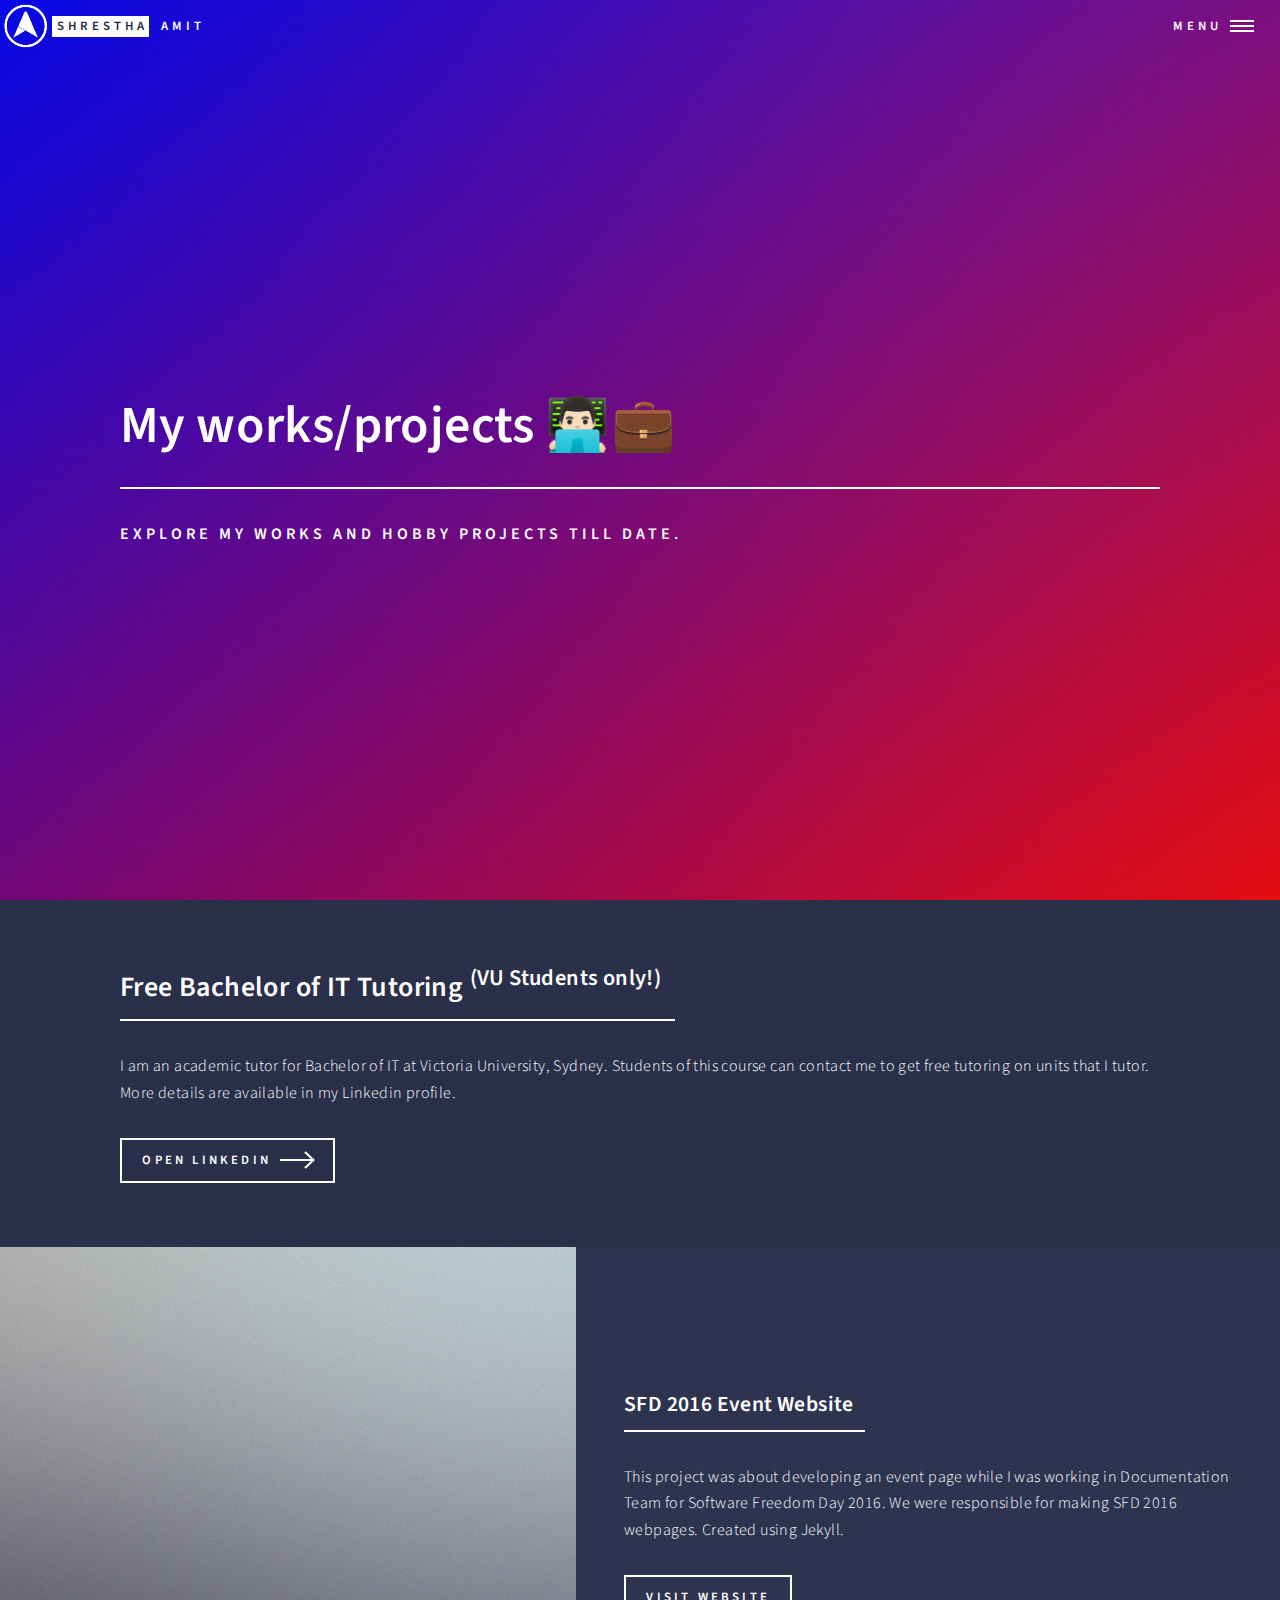
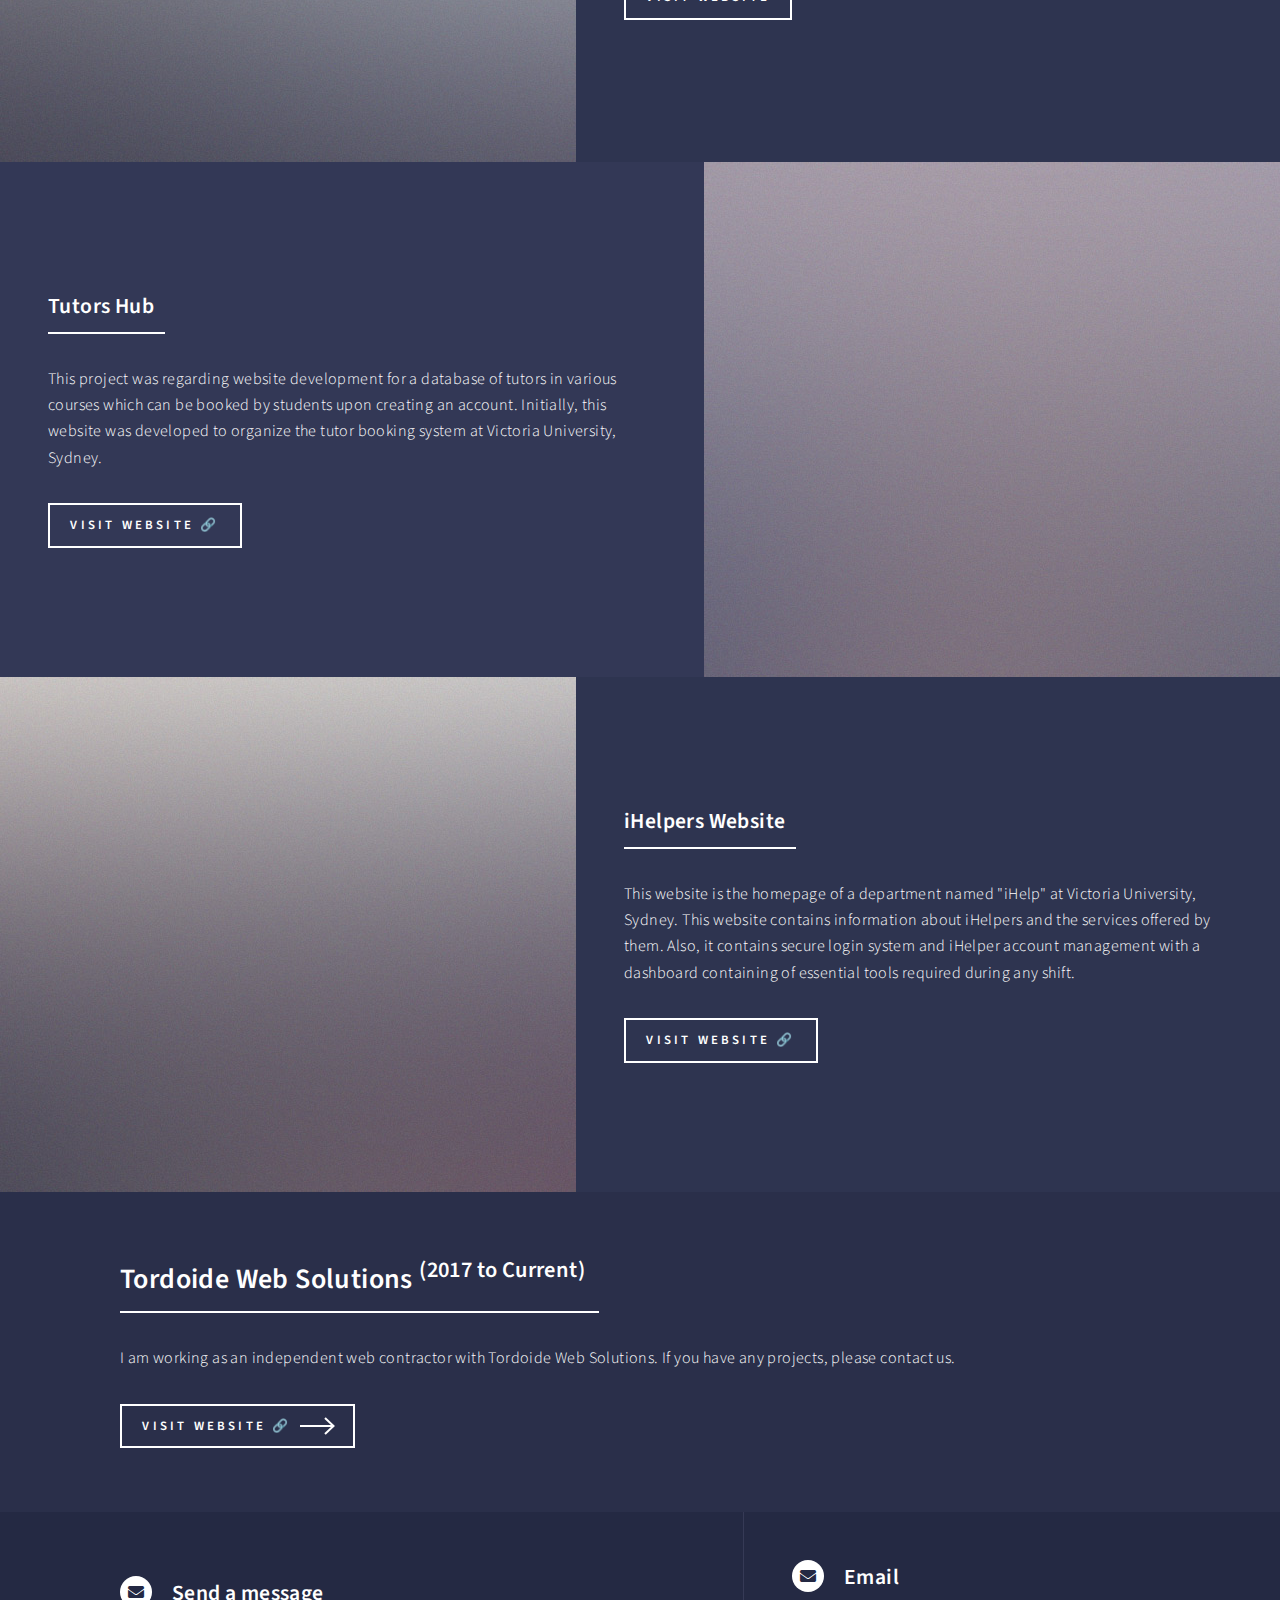
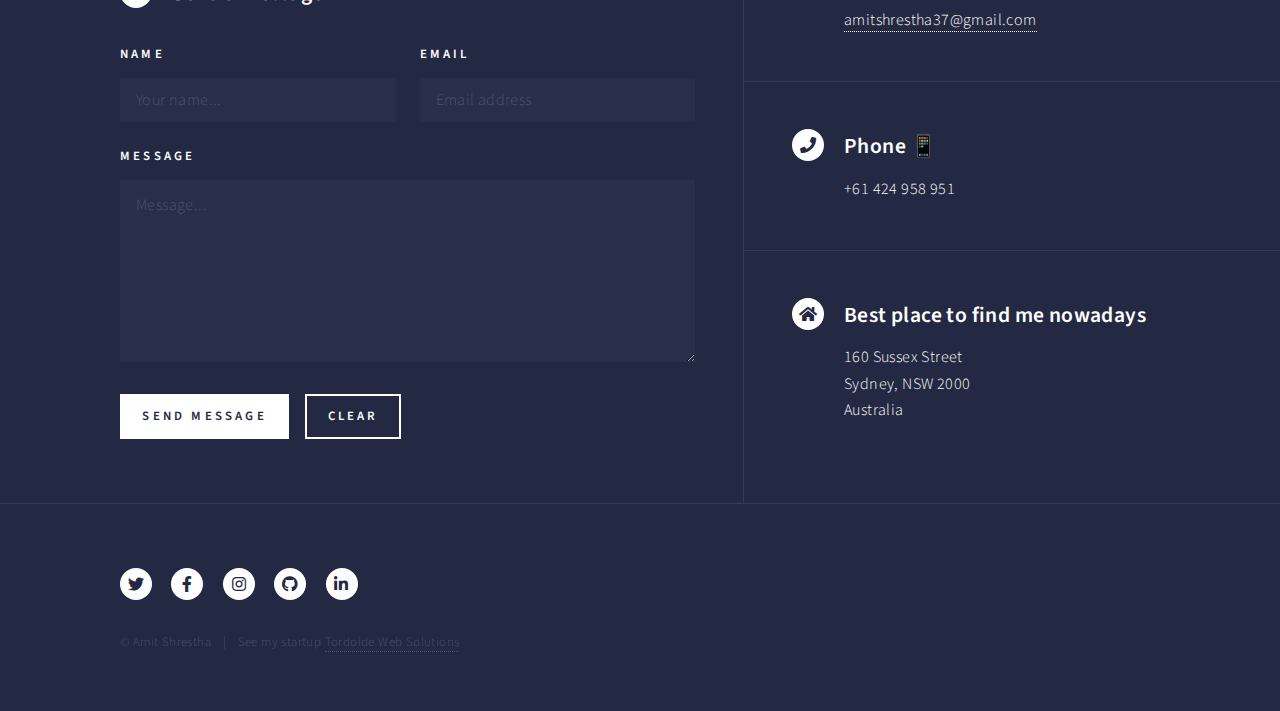
==== projects/index.html @ 94715a56 "Update index.html" ====
<!DOCTYPE HTML>
<html>
	<head>
		<title>Projects | Amit Shrestha | Internet Home</title>
		<!-- Global site tag (gtag.js) - Google Analytics -->
		<script async src="https://www.googletagmanager.com/gtag/js?id=UA-156933798-1"></script>
		<script>
		  window.dataLayer = window.dataLayer || [];
		  function gtag(){dataLayer.push(arguments);}
		  gtag('js', new Date());

		  gtag('config', 'UA-156933798-1');
		</script>
		<meta charset="utf-8" />
		<meta name="viewport" content="width=device-width, initial-scale=1, user-scalable=no" />
		<link rel="stylesheet" href="../assets/css/main.css" />
		<noscript><link rel="stylesheet" href="../assets/css/noscript.css" /></noscript>
	</head>
	<body class="is-preload">

		<!-- Wrapper -->
			<div id="wrapper">

				<!-- Header -->
				<!-- Note: The "styleN" class below should match that of the banner element. -->
				<header id="header" class="alt">
					<img src="../images/logo-white.png" class="logo-img"><a href="../index.html" class="logo"><strong>Shrestha</strong> <span>Amit</span></a>
					<nav>
						<a href="#menu">Menu</a>
					
					</nav>
				</header>

				<!-- Menu -->
					<nav id="menu">
						<ul class="links">
							<li><a href="../index.html">Home</a></li>
							<li><a href="../projects/">Works</a></li>
							<li><a href="https://amitshrestha.info.np#contact">Contact</a></li>
							<li><a href="#">Thoughts</a></li>
						</ul>
						<ul class="actions stacked">
							<li><a href="https://amitshrestha.info.np/resume" class="button primary fit">See my resume</a></li>
							<li><a href="https://paypal.me/mrtordoide" class="button fit">Contribute</a></li>
						</ul>
					</nav>

				<!-- Banner -->
				<!-- Note: The "styleN" class below should match that of the header element. -->
					<section id="banner" class="style2">
						<div class="inner">
							<span class="image">
								<img src="../images/pic07.jpg" alt="" />
							</span>
							<header class="major">
								<h1>My works/projects 👨🏻‍💻💼</h1>
							</header>
							<div class="content">
								<p>Explore my works and hobby projects till date.</p>
							</div>
						</div>
					</section>

				<!-- Main -->
					<div id="main">

						<!-- One -->
						<section id="one">
							<div class="inner">
								<header class="major">
									<h2>Free Bachelor of IT Tutoring <sup>(VU Students only!)</sup></h2>
								</header>
								<p>I am an academic tutor for Bachelor of IT at Victoria University, Sydney. Students of this course can contact me to get free tutoring on units that I tutor. More details are available in my Linkedin profile.</p>
								<ul class="actions">
									<li><a href="https://linkedin.com/in/mrtordoide" class="button next">Open Linkedin</a></li>
								</ul>
							</div>
						</section>

						<!-- Two -->
							<section id="two" class="spotlights">
								<section>
									<a href="https://foss-np.github.io/sfd-2016/" class="image">
										<img src="../images/pic08.jpg" alt="" data-position="center center" />
									</a>
									<div class="content">
										<div class="inner">
											<header class="major">
												<h3>SFD 2016 Event Website</h3>
											</header>
											<p>This project was about developing an event page while I was working in Documentation Team for Software Freedom Day 2016. We were responsible for making SFD 2016 webpages. Created using Jekyll.</p>
											<ul class="actions">
												<li><a href="https://foss-np.github.io/sfd-2016/" class="button">Visit website</a></li>
											</ul>
										</div>
									</div>
								</section>
								<section>
									<a href="https://tutorshub.ml" class="image">
										<img src="../images/pic09.jpg" alt="" data-position="top center" />
									</a>
									<div class="content">
										<div class="inner">
											<header class="major">
												<h3>Tutors Hub</h3>
											</header>
											<p>This project was regarding website development for a database of tutors in various courses which can be booked by students upon creating an account. Initially, this website was developed to organize the tutor booking system at Victoria University, Sydney.</p>
											<ul class="actions">
												<li><a href="https://tutorshub.ml" class="button">Visit website 🔗</a></li>
											</ul>
										</div>
									</div>
								</section>
								<section>
									<a href="https://ihelpers.tk" class="image">
										<img src="../images/pic10.jpg" alt="" data-position="25% 25%" />
									</a>
									<div class="content">
										<div class="inner">
											<header class="major">
												<h3>iHelpers Website</h3>
											</header>
											<p>This website is the homepage of a department named "iHelp" at Victoria University, Sydney. This website contains information about iHelpers and the services offered by them. Also, it contains secure login system and iHelper account management with a dashboard containing of essential tools required during any shift.</p>
											<ul class="actions">
												<li><a href="https://ihelpers.tk" class="button">Visit website 🔗</a></li>
											</ul>
										</div>
									</div>
								</section>
							</section>

						<!-- Three -->
						<section id="three">
							<div class="inner">
								<header class="major">
									<h2>Tordoide Web Solutions <sup>(2017 to Current)</sup></h2>
								</header>
								<p>I am working as an independent web contractor with Tordoide Web Solutions. If you have any projects, please contact us.</p>
								<ul class="actions">
									<li><a href="https://tordoide.com" class="button next">Visit website 🔗</a></li>
								</ul>
							</div>
						</section>

					</div>

				<!-- Contact -->
				<section id="contact">
					<div class="inner">
						<section>
							<div class="contact-method">
									<span class="icon solid alt fa-envelope"></span>
									<h3>Send a message</h3>
								</div>
							<form method="post" action="#">
								<div class="fields">
									<div class="field half">
										<label for="name">Name</label>
										<input type="text" name="name" id="name" placeholder="Your name..." />
									</div>
									<div class="field half">
										<label for="email">Email</label>
										<input type="text" name="email" id="email" placeholder="Email address"/>
									</div>
									<div class="field">
										<label for="message">Message</label>
										<textarea name="message" id="message" rows="6" placeholder="Message..."></textarea>
									</div>
								</div>
								<ul class="actions">
									<li><input type="submit" value="Send Message" class="primary" /></li>
									<li><input type="reset" value="Clear" /></li> 
								</ul>
							</form>
						</section>
						<section class="split">
							<section>
								<div class="contact-method">
									<span class="icon solid alt fa-envelope"></span>
									<h3>Email</h3>
									<a href="#">amitshrestha37@gmail.com</a>
								</div>
							</section>
							<section>
								<div class="contact-method">
									<span class="icon solid alt fa-phone"></span>
									<h3>Phone 📱</h3>
									<span>+61 424 958 951</span>
								</div>
							</section>
							<section>
								<div class="contact-method">
									<span class="icon solid alt fa-home"></span>
									<h3>Best place to find me nowadays</h3>
									<span>160 Sussex Street<br />
									Sydney, NSW 2000<br />
									Australia</span>
								</div>
							</section>
						</section>
					</div>
				</section>

			<!-- Footer -->
				<footer id="footer">
					<div class="inner">
						<ul class="icons">
							<li><a href="https://twitter.com/mrtordoide" class="icon brands alt fa-twitter"><span class="label">Twitter</span></a></li>
							<li><a href="https://facebook.com/mrtordoide" class="icon brands alt fa-facebook-f"><span class="label">Facebook</span></a></li>
							<li><a href="https://instagram.com/mrtordoide" class="icon brands alt fa-instagram"><span class="label">Instagram</span></a></li>
							<li><a href="https://github.com/mrtordoide" class="icon brands alt fa-github"><span class="label">GitHub</span></a></li>
							<li><a href="https://linkedin.com/in/mrtordoide" class="icon brands alt fa-linkedin-in"><span class="label">LinkedIn</span></a></li>
						</ul>
						<ul class="copyright">
							<li>&copy; Amit Shrestha</li><li>See my startup <a href="https://tordoide.com">Tordoide Web Solutions</a></li>
						</ul>
					</div>
				</footer>

		</div>

		<!-- Scripts -->
			<script src="../assets/js/jquery.min.js"></script>
			<script src="../assets/js/jquery.scrolly.min.js"></script>
			<script src="../assets/js/jquery.scrollex.min.js"></script>
			<script src="../assets/js/browser.min.js"></script>
			<script src="../assets/js/breakpoints.min.js"></script>
			<script src="../assets/js/util.js"></script>
			<script src="../assets/js/main.js"></script>

	</body>
</html>
---- assets/css/main.css ----
@import url(fontawesome-all.min.css);
@import url("https://fonts.googleapis.com/css?family=Source+Sans+Pro:300,300italic,600,600italic");

/*
	Forty by HTML5 UP
	html5up.net | @ajlkn
	Free for personal and commercial use under the CCA 3.0 license (html5up.net/license)
*/

html, body, div, span, applet, object,
iframe, h1, h2, h3, h4, h5, h6, p, blockquote,
pre, a, abbr, acronym, address, big, cite,
code, del, dfn, em, img, ins, kbd, q, s, samp,
small, strike, strong, sub, sup, tt, var, b,
u, i, center, dl, dt, dd, ol, ul, li, fieldset,
form, label, legend, table, caption, tbody,
tfoot, thead, tr, th, td, article, aside,
canvas, details, embed, figure, figcaption,
footer, header, hgroup, menu, nav, output, ruby,
section, summary, time, mark, audio, video {
	margin: 0;
	padding: 0;
	border: 0;
	font-size: 100%;
	font: inherit;
	vertical-align: baseline;}

article, aside, details, figcaption, figure,
footer, header, hgroup, menu, nav, section {
	display: block;}

body {
	line-height: 1;
}

/*** Testing ***/






/*** Testing ***/


ol, ul {
	list-style: none;
}

blockquote, q {
	quotes: none;
}

	blockquote:before, blockquote:after, q:before, q:after {
		content: '';
		content: none;
	}

table {
	border-collapse: collapse;
	border-spacing: 0;
}

body {
	-webkit-text-size-adjust: none;
}

mark {
	background-color: transparent;
	color: inherit;
}

input::-moz-focus-inner {
	border: 0;
	padding: 0;
}

input, select, textarea {
	-moz-appearance: none;
	-webkit-appearance: none;
	-ms-appearance: none;
	appearance: none;
}

/* Basic */

	@-ms-viewport {
		width: device-width;
	}

	body {
		-ms-overflow-style: scrollbar;
	}

	@media screen and (max-width: 480px) {

		html, body {
			min-width: 320px;
		}

	}

	html {
		box-sizing: border-box;
	}

	*, *:before, *:after {
		box-sizing: inherit;
	}

	body {
		background: #242943;
	}

		body.is-preload *, body.is-preload *:before, body.is-preload *:after {
			-moz-animation: none !important;
			-webkit-animation: none !important;
			-ms-animation: none !important;
			animation: none !important;
			-moz-transition: none !important;
			-webkit-transition: none !important;
			-ms-transition: none !important;
			transition: none !important;
		}

/* Type */

	body, input, select, textarea {
		color: #ffffff;
		font-family: "Source Sans Pro", Helvetica, sans-serif;
		font-size: 17pt;
		font-weight: 300;
		letter-spacing: 0.025em;
		line-height: 1.65;
	}

		@media screen and (max-width: 1680px) {

			body, input, select, textarea {
				font-size: 14pt;
			}

		}

		@media screen and (max-width: 1280px) {

			body, input, select, textarea {
				font-size: 12pt;
			}

		}

		@media screen and (max-width: 360px) {

			body, input, select, textarea {
				font-size: 11pt;
			}

		}

	a {
		-moz-transition: color 0.2s ease-in-out, border-bottom-color 0.2s ease-in-out;
		-webkit-transition: color 0.2s ease-in-out, border-bottom-color 0.2s ease-in-out;
		-ms-transition: color 0.2s ease-in-out, border-bottom-color 0.2s ease-in-out;
		transition: color 0.2s ease-in-out, border-bottom-color 0.2s ease-in-out;
		border-bottom: dotted 1px;
		color: inherit;
		text-decoration: none;
	}

		a:hover {
			border-bottom-color: transparent;
			color: #9bf1ff !important;
		}

		a:active {
			color: #53e3fb !important;
		}

	strong, b {
		color: #ffffff;
		font-weight: 600;
	}

	em, i {
		font-style: italic;
	}

	p {
		margin: 0 0 2em 0;
	}

	h1, h2, h3, h4, h5, h6 {
		color: #ffffff;
		font-weight: 600;
		line-height: 1.65;
		margin: 0 0 1em 0;
	}

		h1 a, h2 a, h3 a, h4 a, h5 a, h6 a {
			color: inherit;
			border-bottom: 0;
		}

	h1 {
		font-size: 2.5em;
	}

	h2 {
		font-size: 1.75em;
	}

	h3 {
		font-size: 1.35em;
	}

	h4 {
		font-size: 1.1em;
	}

	h5 {
		font-size: 0.9em;
	}

	h6 {
		font-size: 0.7em;
	}

	@media screen and (max-width: 736px) {

		h1 {
			font-size: 2em;
		}

		h2 {
			font-size: 1.5em;
		}

		h3 {
			font-size: 1.25em;
		}

	}

	sub {
		font-size: 0.8em;
		position: relative;
		top: 0.5em;
	}

	sup {
		font-size: 0.8em;
		position: relative;
		top: -0.5em;
	}

	blockquote {
		border-left: solid 4px rgba(212, 212, 255, 0.1);
		font-style: italic;
		margin: 0 0 2em 0;
		padding: 0.5em 0 0.5em 2em;
	}

	code {
		background: rgba(212, 212, 255, 0.035);
		font-family: "Courier New", monospace;
		font-size: 0.9em;
		margin: 0 0.25em;
		padding: 0.25em 0.65em;
	}

	pre {
		-webkit-overflow-scrolling: touch;
		font-family: "Courier New", monospace;
		font-size: 0.9em;
		margin: 0 0 2em 0;
	}

		pre code {
			display: block;
			line-height: 1.75;
			padding: 1em 1.5em;
			overflow-x: auto;
		}

	hr {
		border: 0;
		border-bottom: solid 1px rgba(212, 212, 255, 0.1);
		margin: 2em 0;
	}

		hr.major {
			margin: 3em 0;
		}

	.align-left {
		text-align: left;
	}

	.align-center {
		text-align: center;
	}

	.align-right {
		text-align: right;
	}

/* Row */

	.row {
		display: flex;
		flex-wrap: wrap;
		box-sizing: border-box;
		align-items: stretch;
	}

		.row > * {
			box-sizing: border-box;
		}

		.row.gtr-uniform > * > :last-child {
			margin-bottom: 0;
		}

		.row.aln-left {
			justify-content: flex-start;
		}

		.row.aln-center {
			justify-content: center;
		}

		.row.aln-right {
			justify-content: flex-end;
		}

		.row.aln-top {
			align-items: flex-start;
		}

		.row.aln-middle {
			align-items: center;
		}

		.row.aln-bottom {
			align-items: flex-end;
		}

		.row > .imp {
			order: -1;
		}

		.row > .col-1 {
			width: 8.33333%;
		}

		.row > .off-1 {
			margin-left: 8.33333%;
		}

		.row > .col-2 {
			width: 16.66667%;
		}

		.row > .off-2 {
			margin-left: 16.66667%;
		}

		.row > .col-3 {
			width: 25%;
		}

		.row > .off-3 {
			margin-left: 25%;
		}

		.row > .col-4 {
			width: 33.33333%;
		}

		.row > .off-4 {
			margin-left: 33.33333%;
		}

		.row > .col-5 {
			width: 41.66667%;
		}

		.row > .off-5 {
			margin-left: 41.66667%;
		}

		.row > .col-6 {
			width: 50%;
		}

		.row > .off-6 {
			margin-left: 50%;
		}

		.row > .col-7 {
			width: 58.33333%;
		}

		.row > .off-7 {
			margin-left: 58.33333%;
		}

		.row > .col-8 {
			width: 66.66667%;
		}

		.row > .off-8 {
			margin-left: 66.66667%;
		}

		.row > .col-9 {
			width: 75%;
		}

		.row > .off-9 {
			margin-left: 75%;
		}

		.row > .col-10 {
			width: 83.33333%;
		}

		.row > .off-10 {
			margin-left: 83.33333%;
		}

		.row > .col-11 {
			width: 91.66667%;
		}

		.row > .off-11 {
			margin-left: 91.66667%;
		}

		.row > .col-12 {
			width: 100%;
		}

		.row > .off-12 {
			margin-left: 100%;
		}

		.row.gtr-0 {
			margin-top: 0;
			margin-left: 0em;
		}

			.row.gtr-0 > * {
				padding: 0 0 0 0em;
			}

			.row.gtr-0.gtr-uniform {
				margin-top: 0em;
			}

				.row.gtr-0.gtr-uniform > * {
					padding-top: 0em;
				}

		.row.gtr-25 {
			margin-top: 0;
			margin-left: -0.5em;
		}

			.row.gtr-25 > * {
				padding: 0 0 0 0.5em;
			}

			.row.gtr-25.gtr-uniform {
				margin-top: -0.5em;
			}

				.row.gtr-25.gtr-uniform > * {
					padding-top: 0.5em;
				}

		.row.gtr-50 {
			margin-top: 0;
			margin-left: -1em;
		}

			.row.gtr-50 > * {
				padding: 0 0 0 1em;
			}

			.row.gtr-50.gtr-uniform {
				margin-top: -1em;
			}

				.row.gtr-50.gtr-uniform > * {
					padding-top: 1em;
				}

		.row {
			margin-top: 0;
			margin-left: -2em;
		}

			.row > * {
				padding: 0 0 0 2em;
			}

			.row.gtr-uniform {
				margin-top: -2em;
			}

				.row.gtr-uniform > * {
					padding-top: 2em;
				}

		.row.gtr-150 {
			margin-top: 0;
			margin-left: -3em;
		}

			.row.gtr-150 > * {
				padding: 0 0 0 3em;
			}

			.row.gtr-150.gtr-uniform {
				margin-top: -3em;
			}

				.row.gtr-150.gtr-uniform > * {
					padding-top: 3em;
				}

		.row.gtr-200 {
			margin-top: 0;
			margin-left: -4em;
		}

			.row.gtr-200 > * {
				padding: 0 0 0 4em;
			}

			.row.gtr-200.gtr-uniform {
				margin-top: -4em;
			}

				.row.gtr-200.gtr-uniform > * {
					padding-top: 4em;
				}

		@media screen and (max-width: 1680px) {

			.row {
				display: flex;
				flex-wrap: wrap;
				box-sizing: border-box;
				align-items: stretch;
			}

				.row > * {
					box-sizing: border-box;
				}

				.row.gtr-uniform > * > :last-child {
					margin-bottom: 0;
				}

				.row.aln-left {
					justify-content: flex-start;
				}

				.row.aln-center {
					justify-content: center;
				}

				.row.aln-right {
					justify-content: flex-end;
				}

				.row.aln-top {
					align-items: flex-start;
				}

				.row.aln-middle {
					align-items: center;
				}

				.row.aln-bottom {
					align-items: flex-end;
				}

				.row > .imp-xlarge {
					order: -1;
				}

				.row > .col-1-xlarge {
					width: 8.33333%;
				}

				.row > .off-1-xlarge {
					margin-left: 8.33333%;
				}

				.row > .col-2-xlarge {
					width: 16.66667%;
				}

				.row > .off-2-xlarge {
					margin-left: 16.66667%;
				}

				.row > .col-3-xlarge {
					width: 25%;
				}

				.row > .off-3-xlarge {
					margin-left: 25%;
				}

				.row > .col-4-xlarge {
					width: 33.33333%;
				}

				.row > .off-4-xlarge {
					margin-left: 33.33333%;
				}

				.row > .col-5-xlarge {
					width: 41.66667%;
				}

				.row > .off-5-xlarge {
					margin-left: 41.66667%;
				}

				.row > .col-6-xlarge {
					width: 50%;
				}

				.row > .off-6-xlarge {
					margin-left: 50%;
				}

				.row > .col-7-xlarge {
					width: 58.33333%;
				}

				.row > .off-7-xlarge {
					margin-left: 58.33333%;
				}

				.row > .col-8-xlarge {
					width: 66.66667%;
				}

				.row > .off-8-xlarge {
					margin-left: 66.66667%;
				}

				.row > .col-9-xlarge {
					width: 75%;
				}

				.row > .off-9-xlarge {
					margin-left: 75%;
				}

				.row > .col-10-xlarge {
					width: 83.33333%;
				}

				.row > .off-10-xlarge {
					margin-left: 83.33333%;
				}

				.row > .col-11-xlarge {
					width: 91.66667%;
				}

				.row > .off-11-xlarge {
					margin-left: 91.66667%;
				}

				.row > .col-12-xlarge {
					width: 100%;
				}

				.row > .off-12-xlarge {
					margin-left: 100%;
				}

				.row.gtr-0 {
					margin-top: 0;
					margin-left: 0em;
				}

					.row.gtr-0 > * {
						padding: 0 0 0 0em;
					}

					.row.gtr-0.gtr-uniform {
						margin-top: 0em;
					}

						.row.gtr-0.gtr-uniform > * {
							padding-top: 0em;
						}

				.row.gtr-25 {
					margin-top: 0;
					margin-left: -0.5em;
				}

					.row.gtr-25 > * {
						padding: 0 0 0 0.5em;
					}

					.row.gtr-25.gtr-uniform {
						margin-top: -0.5em;
					}

						.row.gtr-25.gtr-uniform > * {
							padding-top: 0.5em;
						}

				.row.gtr-50 {
					margin-top: 0;
					margin-left: -1em;
				}

					.row.gtr-50 > * {
						padding: 0 0 0 1em;
					}

					.row.gtr-50.gtr-uniform {
						margin-top: -1em;
					}

						.row.gtr-50.gtr-uniform > * {
							padding-top: 1em;
						}

				.row {
					margin-top: 0;
					margin-left: -2em;
				}

					.row > * {
						padding: 0 0 0 2em;
					}

					.row.gtr-uniform {
						margin-top: -2em;
					}

						.row.gtr-uniform > * {
							padding-top: 2em;
						}

				.row.gtr-150 {
					margin-top: 0;
					margin-left: -3em;
				}

					.row.gtr-150 > * {
						padding: 0 0 0 3em;
					}

					.row.gtr-150.gtr-uniform {
						margin-top: -3em;
					}

						.row.gtr-150.gtr-uniform > * {
							padding-top: 3em;
						}

				.row.gtr-200 {
					margin-top: 0;
					margin-left: -4em;
				}

					.row.gtr-200 > * {
						padding: 0 0 0 4em;
					}

					.row.gtr-200.gtr-uniform {
						margin-top: -4em;
					}

						.row.gtr-200.gtr-uniform > * {
							padding-top: 4em;
						}

		}

		@media screen and (max-width: 1280px) {

			.row {
				display: flex;
				flex-wrap: wrap;
				box-sizing: border-box;
				align-items: stretch;
			}

				.row > * {
					box-sizing: border-box;
				}

				.row.gtr-uniform > * > :last-child {
					margin-bottom: 0;
				}

				.row.aln-left {
					justify-content: flex-start;
				}

				.row.aln-center {
					justify-content: center;
				}

				.row.aln-right {
					justify-content: flex-end;
				}

				.row.aln-top {
					align-items: flex-start;
				}

				.row.aln-middle {
					align-items: center;
				}

				.row.aln-bottom {
					align-items: flex-end;
				}

				.row > .imp-large {
					order: -1;
				}

				.row > .col-1-large {
					width: 8.33333%;
				}

				.row > .off-1-large {
					margin-left: 8.33333%;
				}

				.row > .col-2-large {
					width: 16.66667%;
				}

				.row > .off-2-large {
					margin-left: 16.66667%;
				}

				.row > .col-3-large {
					width: 25%;
				}

				.row > .off-3-large {
					margin-left: 25%;
				}

				.row > .col-4-large {
					width: 33.33333%;
				}

				.row > .off-4-large {
					margin-left: 33.33333%;
				}

				.row > .col-5-large {
					width: 41.66667%;
				}

				.row > .off-5-large {
					margin-left: 41.66667%;
				}

				.row > .col-6-large {
					width: 50%;
				}

				.row > .off-6-large {
					margin-left: 50%;
				}

				.row > .col-7-large {
					width: 58.33333%;
				}

				.row > .off-7-large {
					margin-left: 58.33333%;
				}

				.row > .col-8-large {
					width: 66.66667%;
				}

				.row > .off-8-large {
					margin-left: 66.66667%;
				}

				.row > .col-9-large {
					width: 75%;
				}

				.row > .off-9-large {
					margin-left: 75%;
				}

				.row > .col-10-large {
					width: 83.33333%;
				}

				.row > .off-10-large {
					margin-left: 83.33333%;
				}

				.row > .col-11-large {
					width: 91.66667%;
				}

				.row > .off-11-large {
					margin-left: 91.66667%;
				}

				.row > .col-12-large {
					width: 100%;
				}

				.row > .off-12-large {
					margin-left: 100%;
				}

				.row.gtr-0 {
					margin-top: 0;
					margin-left: 0em;
				}

					.row.gtr-0 > * {
						padding: 0 0 0 0em;
					}

					.row.gtr-0.gtr-uniform {
						margin-top: 0em;
					}

						.row.gtr-0.gtr-uniform > * {
							padding-top: 0em;
						}

				.row.gtr-25 {
					margin-top: 0;
					margin-left: -0.375em;
				}

					.row.gtr-25 > * {
						padding: 0 0 0 0.375em;
					}

					.row.gtr-25.gtr-uniform {
						margin-top: -0.375em;
					}

						.row.gtr-25.gtr-uniform > * {
							padding-top: 0.375em;
						}

				.row.gtr-50 {
					margin-top: 0;
					margin-left: -0.75em;
				}

					.row.gtr-50 > * {
						padding: 0 0 0 0.75em;
					}

					.row.gtr-50.gtr-uniform {
						margin-top: -0.75em;
					}

						.row.gtr-50.gtr-uniform > * {
							padding-top: 0.75em;
						}

				.row {
					margin-top: 0;
					margin-left: -1.5em;
				}

					.row > * {
						padding: 0 0 0 1.5em;
					}

					.row.gtr-uniform {
						margin-top: -1.5em;
					}

						.row.gtr-uniform > * {
							padding-top: 1.5em;
						}

				.row.gtr-150 {
					margin-top: 0;
					margin-left: -2.25em;
				}

					.row.gtr-150 > * {
						padding: 0 0 0 2.25em;
					}

					.row.gtr-150.gtr-uniform {
						margin-top: -2.25em;
					}

						.row.gtr-150.gtr-uniform > * {
							padding-top: 2.25em;
						}

				.row.gtr-200 {
					margin-top: 0;
					margin-left: -3em;
				}

					.row.gtr-200 > * {
						padding: 0 0 0 3em;
					}

					.row.gtr-200.gtr-uniform {
						margin-top: -3em;
					}

						.row.gtr-200.gtr-uniform > * {
							padding-top: 3em;
						}

		}

		@media screen and (max-width: 980px) {

			.row {
				display: flex;
				flex-wrap: wrap;
				box-sizing: border-box;
				align-items: stretch;
			}

				.row > * {
					box-sizing: border-box;
				}

				.row.gtr-uniform > * > :last-child {
					margin-bottom: 0;
				}

				.row.aln-left {
					justify-content: flex-start;
				}

				.row.aln-center {
					justify-content: center;
				}

				.row.aln-right {
					justify-content: flex-end;
				}

				.row.aln-top {
					align-items: flex-start;
				}

				.row.aln-middle {
					align-items: center;
				}

				.row.aln-bottom {
					align-items: flex-end;
				}

				.row > .imp-medium {
					order: -1;
				}

				.row > .col-1-medium {
					width: 8.33333%;
				}

				.row > .off-1-medium {
					margin-left: 8.33333%;
				}

				.row > .col-2-medium {
					width: 16.66667%;
				}

				.row > .off-2-medium {
					margin-left: 16.66667%;
				}

				.row > .col-3-medium {
					width: 25%;
				}

				.row > .off-3-medium {
					margin-left: 25%;
				}

				.row > .col-4-medium {
					width: 33.33333%;
				}

				.row > .off-4-medium {
					margin-left: 33.33333%;
				}

				.row > .col-5-medium {
					width: 41.66667%;
				}

				.row > .off-5-medium {
					margin-left: 41.66667%;
				}

				.row > .col-6-medium {
					width: 50%;
				}

				.row > .off-6-medium {
					margin-left: 50%;
				}

				.row > .col-7-medium {
					width: 58.33333%;
				}

				.row > .off-7-medium {
					margin-left: 58.33333%;
				}

				.row > .col-8-medium {
					width: 66.66667%;
				}

				.row > .off-8-medium {
					margin-left: 66.66667%;
				}

				.row > .col-9-medium {
					width: 75%;
				}

				.row > .off-9-medium {
					margin-left: 75%;
				}

				.row > .col-10-medium {
					width: 83.33333%;
				}

				.row > .off-10-medium {
					margin-left: 83.33333%;
				}

				.row > .col-11-medium {
					width: 91.66667%;
				}

				.row > .off-11-medium {
					margin-left: 91.66667%;
				}

				.row > .col-12-medium {
					width: 100%;
				}

				.row > .off-12-medium {
					margin-left: 100%;
				}

				.row.gtr-0 {
					margin-top: 0;
					margin-left: 0em;
				}

					.row.gtr-0 > * {
						padding: 0 0 0 0em;
					}

					.row.gtr-0.gtr-uniform {
						margin-top: 0em;
					}

						.row.gtr-0.gtr-uniform > * {
							padding-top: 0em;
						}

				.row.gtr-25 {
					margin-top: 0;
					margin-left: -0.375em;
				}

					.row.gtr-25 > * {
						padding: 0 0 0 0.375em;
					}

					.row.gtr-25.gtr-uniform {
						margin-top: -0.375em;
					}

						.row.gtr-25.gtr-uniform > * {
							padding-top: 0.375em;
						}

				.row.gtr-50 {
					margin-top: 0;
					margin-left: -0.75em;
				}

					.row.gtr-50 > * {
						padding: 0 0 0 0.75em;
					}

					.row.gtr-50.gtr-uniform {
						margin-top: -0.75em;
					}

						.row.gtr-50.gtr-uniform > * {
							padding-top: 0.75em;
						}

				.row {
					margin-top: 0;
					margin-left: -1.5em;
				}

					.row > * {
						padding: 0 0 0 1.5em;
					}

					.row.gtr-uniform {
						margin-top: -1.5em;
					}

						.row.gtr-uniform > * {
							padding-top: 1.5em;
						}

				.row.gtr-150 {
					margin-top: 0;
					margin-left: -2.25em;
				}

					.row.gtr-150 > * {
						padding: 0 0 0 2.25em;
					}

					.row.gtr-150.gtr-uniform {
						margin-top: -2.25em;
					}

						.row.gtr-150.gtr-uniform > * {
							padding-top: 2.25em;
						}

				.row.gtr-200 {
					margin-top: 0;
					margin-left: -3em;
				}

					.row.gtr-200 > * {
						padding: 0 0 0 3em;
					}

					.row.gtr-200.gtr-uniform {
						margin-top: -3em;
					}

						.row.gtr-200.gtr-uniform > * {
							padding-top: 3em;
						}

		}

		@media screen and (max-width: 736px) {

			.row {
				display: flex;
				flex-wrap: wrap;
				box-sizing: border-box;
				align-items: stretch;
			}

				.row > * {
					box-sizing: border-box;
				}

				.row.gtr-uniform > * > :last-child {
					margin-bottom: 0;
				}

				.row.aln-left {
					justify-content: flex-start;
				}

				.row.aln-center {
					justify-content: center;
				}

				.row.aln-right {
					justify-content: flex-end;
				}

				.row.aln-top {
					align-items: flex-start;
				}

				.row.aln-middle {
					align-items: center;
				}

				.row.aln-bottom {
					align-items: flex-end;
				}

				.row > .imp-small {
					order: -1;
				}

				.row > .col-1-small {
					width: 8.33333%;
				}

				.row > .off-1-small {
					margin-left: 8.33333%;
				}

				.row > .col-2-small {
					width: 16.66667%;
				}

				.row > .off-2-small {
					margin-left: 16.66667%;
				}

				.row > .col-3-small {
					width: 25%;
				}

				.row > .off-3-small {
					margin-left: 25%;
				}

				.row > .col-4-small {
					width: 33.33333%;
				}

				.row > .off-4-small {
					margin-left: 33.33333%;
				}

				.row > .col-5-small {
					width: 41.66667%;
				}

				.row > .off-5-small {
					margin-left: 41.66667%;
				}

				.row > .col-6-small {
					width: 50%;
				}

				.row > .off-6-small {
					margin-left: 50%;
				}

				.row > .col-7-small {
					width: 58.33333%;
				}

				.row > .off-7-small {
					margin-left: 58.33333%;
				}

				.row > .col-8-small {
					width: 66.66667%;
				}

				.row > .off-8-small {
					margin-left: 66.66667%;
				}

				.row > .col-9-small {
					width: 75%;
				}

				.row > .off-9-small {
					margin-left: 75%;
				}

				.row > .col-10-small {
					width: 83.33333%;
				}

				.row > .off-10-small {
					margin-left: 83.33333%;
				}

				.row > .col-11-small {
					width: 91.66667%;
				}

				.row > .off-11-small {
					margin-left: 91.66667%;
				}

				.row > .col-12-small {
					width: 100%;
				}

				.row > .off-12-small {
					margin-left: 100%;
				}

				.row.gtr-0 {
					margin-top: 0;
					margin-left: 0em;
				}

					.row.gtr-0 > * {
						padding: 0 0 0 0em;
					}

					.row.gtr-0.gtr-uniform {
						margin-top: 0em;
					}

						.row.gtr-0.gtr-uniform > * {
							padding-top: 0em;
						}

				.row.gtr-25 {
					margin-top: 0;
					margin-left: -0.3125em;
				}

					.row.gtr-25 > * {
						padding: 0 0 0 0.3125em;
					}

					.row.gtr-25.gtr-uniform {
						margin-top: -0.3125em;
					}

						.row.gtr-25.gtr-uniform > * {
							padding-top: 0.3125em;
						}

				.row.gtr-50 {
					margin-top: 0;
					margin-left: -0.625em;
				}

					.row.gtr-50 > * {
						padding: 0 0 0 0.625em;
					}

					.row.gtr-50.gtr-uniform {
						margin-top: -0.625em;
					}

						.row.gtr-50.gtr-uniform > * {
							padding-top: 0.625em;
						}

				.row {
					margin-top: 0;
					margin-left: -1.25em;
				}

					.row > * {
						padding: 0 0 0 1.25em;
					}

					.row.gtr-uniform {
						margin-top: -1.25em;
					}

						.row.gtr-uniform > * {
							padding-top: 1.25em;
						}

				.row.gtr-150 {
					margin-top: 0;
					margin-left: -1.875em;
				}

					.row.gtr-150 > * {
						padding: 0 0 0 1.875em;
					}

					.row.gtr-150.gtr-uniform {
						margin-top: -1.875em;
					}

						.row.gtr-150.gtr-uniform > * {
							padding-top: 1.875em;
						}

				.row.gtr-200 {
					margin-top: 0;
					margin-left: -2.5em;
				}

					.row.gtr-200 > * {
						padding: 0 0 0 2.5em;
					}

					.row.gtr-200.gtr-uniform {
						margin-top: -2.5em;
					}

						.row.gtr-200.gtr-uniform > * {
							padding-top: 2.5em;
						}

		}

		@media screen and (max-width: 480px) {

			.row {
				display: flex;
				flex-wrap: wrap;
				box-sizing: border-box;
				align-items: stretch;
			}

				.row > * {
					box-sizing: border-box;
				}

				.row.gtr-uniform > * > :last-child {
					margin-bottom: 0;
				}

				.row.aln-left {
					justify-content: flex-start;
				}

				.row.aln-center {
					justify-content: center;
				}

				.row.aln-right {
					justify-content: flex-end;
				}

				.row.aln-top {
					align-items: flex-start;
				}

				.row.aln-middle {
					align-items: center;
				}

				.row.aln-bottom {
					align-items: flex-end;
				}

				.row > .imp-xsmall {
					order: -1;
				}

				.row > .col-1-xsmall {
					width: 8.33333%;
				}

				.row > .off-1-xsmall {
					margin-left: 8.33333%;
				}

				.row > .col-2-xsmall {
					width: 16.66667%;
				}

				.row > .off-2-xsmall {
					margin-left: 16.66667%;
				}

				.row > .col-3-xsmall {
					width: 25%;
				}

				.row > .off-3-xsmall {
					margin-left: 25%;
				}

				.row > .col-4-xsmall {
					width: 33.33333%;
				}

				.row > .off-4-xsmall {
					margin-left: 33.33333%;
				}

				.row > .col-5-xsmall {
					width: 41.66667%;
				}

				.row > .off-5-xsmall {
					margin-left: 41.66667%;
				}

				.row > .col-6-xsmall {
					width: 50%;
				}

				.row > .off-6-xsmall {
					margin-left: 50%;
				}

				.row > .col-7-xsmall {
					width: 58.33333%;
				}

				.row > .off-7-xsmall {
					margin-left: 58.33333%;
				}

				.row > .col-8-xsmall {
					width: 66.66667%;
				}

				.row > .off-8-xsmall {
					margin-left: 66.66667%;
				}

				.row > .col-9-xsmall {
					width: 75%;
				}

				.row > .off-9-xsmall {
					margin-left: 75%;
				}

				.row > .col-10-xsmall {
					width: 83.33333%;
				}

				.row > .off-10-xsmall {
					margin-left: 83.33333%;
				}

				.row > .col-11-xsmall {
					width: 91.66667%;
				}

				.row > .off-11-xsmall {
					margin-left: 91.66667%;
				}

				.row > .col-12-xsmall {
					width: 100%;
				}

				.row > .off-12-xsmall {
					margin-left: 100%;
				}

				.row.gtr-0 {
					margin-top: 0;
					margin-left: 0em;
				}

					.row.gtr-0 > * {
						padding: 0 0 0 0em;
					}

					.row.gtr-0.gtr-uniform {
						margin-top: 0em;
					}

						.row.gtr-0.gtr-uniform > * {
							padding-top: 0em;
						}

				.row.gtr-25 {
					margin-top: 0;
					margin-left: -0.3125em;
				}

					.row.gtr-25 > * {
						padding: 0 0 0 0.3125em;
					}

					.row.gtr-25.gtr-uniform {
						margin-top: -0.3125em;
					}

						.row.gtr-25.gtr-uniform > * {
							padding-top: 0.3125em;
						}

				.row.gtr-50 {
					margin-top: 0;
					margin-left: -0.625em;
				}

					.row.gtr-50 > * {
						padding: 0 0 0 0.625em;
					}

					.row.gtr-50.gtr-uniform {
						margin-top: -0.625em;
					}

						.row.gtr-50.gtr-uniform > * {
							padding-top: 0.625em;
						}

				.row {
					margin-top: 0;
					margin-left: -1.25em;
				}

					.row > * {
						padding: 0 0 0 1.25em;
					}

					.row.gtr-uniform {
						margin-top: -1.25em;
					}

						.row.gtr-uniform > * {
							padding-top: 1.25em;
						}

				.row.gtr-150 {
					margin-top: 0;
					margin-left: -1.875em;
				}

					.row.gtr-150 > * {
						padding: 0 0 0 1.875em;
					}

					.row.gtr-150.gtr-uniform {
						margin-top: -1.875em;
					}

						.row.gtr-150.gtr-uniform > * {
							padding-top: 1.875em;
						}

				.row.gtr-200 {
					margin-top: 0;
					margin-left: -2.5em;
				}

					.row.gtr-200 > * {
						padding: 0 0 0 2.5em;
					}

					.row.gtr-200.gtr-uniform {
						margin-top: -2.5em;
					}

						.row.gtr-200.gtr-uniform > * {
							padding-top: 2.5em;
						}

		}

/* Section/Article */

	section.special, article.special {
		text-align: center;
	}

	header.major {
		width: -moz-max-content;
		width: -webkit-max-content;
		width: -ms-max-content;
		width: max-content;
		margin-bottom: 2em;
	}

		header.major > :first-child {
			margin-bottom: 0;
			width: calc(100% + 0.5em);
		}

			header.major > :first-child:after {
				content: '';
				background-color: #ffffff;
				display: block;
				height: 2px;
				margin: 0.325em 0 0.5em 0;
				width: 100%;
			}

		header.major > p {
			font-size: 0.7em;
			font-weight: 600;
			letter-spacing: 0.25em;
			margin-bottom: 0;
			text-transform: uppercase;
		}

		body.is-ie header.major > :first-child:after {
			max-width: 9em;
		}

		body.is-ie header.major > h1:after {
			max-width: 100% !important;
		}

	@media screen and (max-width: 736px) {

		header.major > p br {
			display: none;
		}

	}

/* Form */

	form {
		margin: 0 0 2em 0;
	}

		form > :last-child {
			margin-bottom: 0;
		}

		form > .fields {
			display: -moz-flex;
			display: -webkit-flex;
			display: -ms-flex;
			display: flex;
			-moz-flex-wrap: wrap;
			-webkit-flex-wrap: wrap;
			-ms-flex-wrap: wrap;
			flex-wrap: wrap;
			width: calc(100% + 3em);
			margin: -1.5em 0 2em -1.5em;
		}

			form > .fields > .field {
				-moz-flex-grow: 0;
				-webkit-flex-grow: 0;
				-ms-flex-grow: 0;
				flex-grow: 0;
				-moz-flex-shrink: 0;
				-webkit-flex-shrink: 0;
				-ms-flex-shrink: 0;
				flex-shrink: 0;
				padding: 1.5em 0 0 1.5em;
				width: calc(100% - 1.5em);
			}

				form > .fields > .field.half {
					width: calc(50% - 0.75em);
				}

				form > .fields > .field.third {
					width: calc(100%/3 - 0.5em);
				}

				form > .fields > .field.quarter {
					width: calc(25% - 0.375em);
				}

		@media screen and (max-width: 480px) {

			form > .fields {
				width: calc(100% + 3em);
				margin: -1.5em 0 2em -1.5em;
			}

				form > .fields > .field {
					padding: 1.5em 0 0 1.5em;
					width: calc(100% - 1.5em);
				}

					form > .fields > .field.half {
						width: calc(100% - 1.5em);
					}

					form > .fields > .field.third {
						width: calc(100% - 1.5em);
					}

					form > .fields > .field.quarter {
						width: calc(100% - 1.5em);
					}

		}

	label {
		color: #ffffff;
		display: block;
		font-size: 0.8em;
		font-weight: 600;
		letter-spacing: 0.25em;
		margin: 0 0 1em 0;
		text-transform: uppercase;
	}

	input[type="text"],
	input[type="password"],
	input[type="email"],
	input[type="tel"],
	input[type="search"],
	input[type="url"],
	select,
	textarea {
		-moz-appearance: none;
		-webkit-appearance: none;
		-ms-appearance: none;
		appearance: none;
		background: rgba(212, 212, 255, 0.035);
		border: none;
		border-radius: 0;
		color: inherit;
		display: block;
		outline: 0;
		padding: 0 1em;
		text-decoration: none;
		width: 100%;
	}

		input[type="text"]:invalid,
		input[type="password"]:invalid,
		input[type="email"]:invalid,
		input[type="tel"]:invalid,
		input[type="search"]:invalid,
		input[type="url"]:invalid,
		select:invalid,
		textarea:invalid {
			box-shadow: none;
		}

		input[type="text"]:focus,
		input[type="password"]:focus,
		input[type="email"]:focus,
		input[type="tel"]:focus,
		input[type="search"]:focus,
		input[type="url"]:focus,
		select:focus,
		textarea:focus {
			border-color: #9bf1ff;
			box-shadow: 0 0 0 2px #9bf1ff;
		}

	select {
		background-image: url("data:image/svg+xml;charset=utf8,%3Csvg xmlns='http://www.w3.org/2000/svg' width='40' height='40' preserveAspectRatio='none' viewBox='0 0 40 40'%3E%3Cpath d='M9.4,12.3l10.4,10.4l10.4-10.4c0.2-0.2,0.5-0.4,0.9-0.4c0.3,0,0.6,0.1,0.9,0.4l3.3,3.3c0.2,0.2,0.4,0.5,0.4,0.9 c0,0.4-0.1,0.6-0.4,0.9L20.7,31.9c-0.2,0.2-0.5,0.4-0.9,0.4c-0.3,0-0.6-0.1-0.9-0.4L4.3,17.3c-0.2-0.2-0.4-0.5-0.4-0.9 c0-0.4,0.1-0.6,0.4-0.9l3.3-3.3c0.2-0.2,0.5-0.4,0.9-0.4S9.1,12.1,9.4,12.3z' fill='rgba(212, 212, 255, 0.1)' /%3E%3C/svg%3E");
		background-size: 1.25rem;
		background-repeat: no-repeat;
		background-position: calc(100% - 1rem) center;
		height: 2.75em;
		padding-right: 2.75em;
		text-overflow: ellipsis;
	}

		select option {
			color: #ffffff;
			background: #242943;
		}

		select:focus::-ms-value {
			background-color: transparent;
		}

		select::-ms-expand {
			display: none;
		}

	input[type="text"],
	input[type="password"],
	input[type="email"],
	input[type="tel"],
	input[type="search"],
	input[type="url"],
	select {
		height: 2.75em;
	}

	textarea {
		padding: 0.75em 1em;
	}

	input[type="checkbox"],
	input[type="radio"] {
		-moz-appearance: none;
		-webkit-appearance: none;
		-ms-appearance: none;
		appearance: none;
		display: block;
		float: left;
		margin-right: -2em;
		opacity: 0;
		width: 1em;
		z-index: -1;
	}

		input[type="checkbox"] + label,
		input[type="radio"] + label {
			text-decoration: none;
			color: #ffffff;
			cursor: pointer;
			display: inline-block;
			font-weight: 300;
			padding-left: 2.65em;
			padding-right: 0.75em;
			position: relative;
		}

			input[type="checkbox"] + label:before,
			input[type="radio"] + label:before {
				-moz-osx-font-smoothing: grayscale;
				-webkit-font-smoothing: antialiased;
				display: inline-block;
				font-style: normal;
				font-variant: normal;
				text-rendering: auto;
				line-height: 1;
				text-transform: none !important;
				font-family: 'Font Awesome 5 Free';
				font-weight: 900;
			}

			input[type="checkbox"] + label:before,
			input[type="radio"] + label:before {
				background: rgba(212, 212, 255, 0.035);
				content: '';
				display: inline-block;
				font-size: 0.8em;
				height: 2.0625em;
				left: 0;
				letter-spacing: 0;
				line-height: 2.0625em;
				position: absolute;
				text-align: center;
				top: 0;
				width: 2.0625em;
			}

		input[type="checkbox"]:checked + label:before,
		input[type="radio"]:checked + label:before {
			background: #ffffff;
			border-color: #9bf1ff;
			content: '\f00c';
			color: #242943;
		}

		input[type="checkbox"]:focus + label:before,
		input[type="radio"]:focus + label:before {
			box-shadow: 0 0 0 2px #9bf1ff;
		}

	input[type="radio"] + label:before {
		border-radius: 100%;
	}

	::-webkit-input-placeholder {
		color: rgba(244, 244, 255, 0.2) !important;
		opacity: 1.0;
	}

	:-moz-placeholder {
		color: rgba(244, 244, 255, 0.2) !important;
		opacity: 1.0;
	}

	::-moz-placeholder {
		color: rgba(244, 244, 255, 0.2) !important;
		opacity: 1.0;
	}

	:-ms-input-placeholder {
		color: rgba(244, 244, 255, 0.2) !important;
		opacity: 1.0;
	}

/* Box */

	.box {
		border: solid 1px rgba(212, 212, 255, 0.1);
		margin-bottom: 2em;
		padding: 1.5em;
	}

		.box > :last-child,
		.box > :last-child > :last-child,
		.box > :last-child > :last-child > :last-child {
			margin-bottom: 0;
		}

		.box.alt {
			border: 0;
			border-radius: 0;
			padding: 0;
		}

/* Icon */

	.icon {
		text-decoration: none;
		border-bottom: none;
		position: relative;
	}

		.icon:before {
			-moz-osx-font-smoothing: grayscale;
			-webkit-font-smoothing: antialiased;
			display: inline-block;
			font-style: normal;
			font-variant: normal;
			text-rendering: auto;
			line-height: 1;
			text-transform: none !important;
			font-family: 'Font Awesome 5 Free';
			font-weight: 400;
		}

		.icon > .label {
			display: none;
		}

		.icon:before {
			line-height: inherit;
		}

		.icon.solid:before {
			font-weight: 900;
		}

		.icon.brands:before {
			font-family: 'Font Awesome 5 Brands';
		}

		.icon.alt:before {
			background-color: #ffffff;
			border-radius: 100%;
			color: #242943;
			display: inline-block;
			height: 2em;
			line-height: 2em;
			text-align: center;
			width: 2em;
		}

	a.icon.alt:before {
		-moz-transition: background-color 0.2s ease-in-out;
		-webkit-transition: background-color 0.2s ease-in-out;
		-ms-transition: background-color 0.2s ease-in-out;
		transition: background-color 0.2s ease-in-out;
	}

	a.icon.alt:hover:before {
		background-color: #6fc3df;
	}

	a.icon.alt:active:before {
		background-color: #37a6cb;
	}

/* Image */

	.image {
		border: 0;
		display: inline-block;
		position: relative;
	}

		.image img {
			display: block;
		}

		.image.left, .image.right {
			max-width: 30%;
		}

			.image.left img, .image.right img {
				width: 100%;
			}

		.image.left {
			float: left;
			margin: 0 1.5em 1.25em 0;
			top: 0.25em;
		}

		.image.right {
			float: right;
			margin: 0 0 1.25em 1.5em;
			top: 0.25em;
		}

		.image.fit {
			display: block;
			margin: 0 0 2em 0;
			width: 100%;
		}

			.image.fit img {
				width: 100%;
			}

		.image.main {
			display: block;
			margin: 2.5em 0;
			width: 100%;
		}

			.image.main img {
				width: 100%;
			}

			@media screen and (max-width: 736px) {

				.image.main {
					margin: 1.5em 0;
				}

			}

/* List */

	ol {
		list-style: decimal;
		margin: 0 0 2em 0;
		padding-left: 1.25em;
	}

		ol li {
			padding-left: 0.25em;
		}

	ul {
		list-style: disc;
		margin: 0 0 2em 0;
		padding-left: 1em;
	}

		ul li {
			padding-left: 0.5em;
		}

		ul.alt {
			list-style: none;
			padding-left: 0;
		}

			ul.alt li {
				border-top: solid 1px rgba(212, 212, 255, 0.1);
				padding: 0.5em 0;
			}

				ul.alt li:first-child {
					border-top: 0;
					padding-top: 0;
				}

	dl {
		margin: 0 0 2em 0;
	}

		dl dt {
			display: block;
			font-weight: 600;
			margin: 0 0 1em 0;
		}

		dl dd {
			margin-left: 2em;
		}

/* Actions */

	ul.actions {
		display: -moz-flex;
		display: -webkit-flex;
		display: -ms-flex;
		display: flex;
		cursor: default;
		list-style: none;
		margin-left: -1em;
		padding-left: 0;
	}

		ul.actions li {
			padding: 0 0 0 1em;
			vertical-align: middle;
		}

		ul.actions.special {
			-moz-justify-content: center;
			-webkit-justify-content: center;
			-ms-justify-content: center;
			justify-content: center;
			width: 100%;
			margin-left: 0;
		}

			ul.actions.special li:first-child {
				padding-left: 0;
			}

		ul.actions.stacked {
			-moz-flex-direction: column;
			-webkit-flex-direction: column;
			-ms-flex-direction: column;
			flex-direction: column;
			margin-left: 0;
		}

			ul.actions.stacked li {
				padding: 1.3em 0 0 0;
			}

				ul.actions.stacked li:first-child {
					padding-top: 0;
				}

		ul.actions.fit {
			width: calc(100% + 1em);
		}

			ul.actions.fit li {
				-moz-flex-grow: 1;
				-webkit-flex-grow: 1;
				-ms-flex-grow: 1;
				flex-grow: 1;
				-moz-flex-shrink: 1;
				-webkit-flex-shrink: 1;
				-ms-flex-shrink: 1;
				flex-shrink: 1;
				width: 100%;
			}

				ul.actions.fit li > * {
					width: 100%;
				}

			ul.actions.fit.stacked {
				width: 100%;
			}

/* Icons */

	ul.icons {
		cursor: default;
		list-style: none;
		padding-left: 0;
	}

		ul.icons li {
			display: inline-block;
			padding: 0 1em 0 0;
		}

			ul.icons li:last-child {
				padding-right: 0;
			}

		@media screen and (max-width: 736px) {

			ul.icons li {
				padding: 0 0.75em 0 0;
			}

		}

/* Pagination */

	ul.pagination {
		cursor: default;
		list-style: none;
		padding-left: 0;
	}

		ul.pagination li {
			display: inline-block;
			padding-left: 0;
			vertical-align: middle;
		}

			ul.pagination li > .page {
				-moz-transition: background-color 0.2s ease-in-out, color 0.2s ease-in-out;
				-webkit-transition: background-color 0.2s ease-in-out, color 0.2s ease-in-out;
				-ms-transition: background-color 0.2s ease-in-out, color 0.2s ease-in-out;
				transition: background-color 0.2s ease-in-out, color 0.2s ease-in-out;
				border-bottom: 0;
				display: inline-block;
				font-size: 0.8em;
				font-weight: 600;
				height: 1.5em;
				line-height: 1.5em;
				margin: 0 0.125em;
				min-width: 1.5em;
				padding: 0 0.5em;
				text-align: center;
			}

				ul.pagination li > .page.active {
					background-color: #ffffff;
					color: #242943;
				}

					ul.pagination li > .page.active:hover {
						background-color: #9bf1ff;
						color: #242943 !important;
					}

					ul.pagination li > .page.active:active {
						background-color: #53e3fb;
					}

			ul.pagination li:first-child {
				padding-right: 0.75em;
			}

			ul.pagination li:last-child {
				padding-left: 0.75em;
			}

		@media screen and (max-width: 480px) {

			ul.pagination li:nth-child(n+2):nth-last-child(n+2) {
				display: none;
			}

			ul.pagination li:first-child {
				padding-right: 0;
			}

		}

/* Table */

	.table-wrapper {
		-webkit-overflow-scrolling: touch;
		overflow-x: auto;
	}

	table {
		margin: 0 0 2em 0;
		width: 100%;
	}

		table tbody tr {
			border: solid 1px rgba(212, 212, 255, 0.1);
			border-left: 0;
			border-right: 0;
		}

			table tbody tr:nth-child(2n + 1) {
				background-color: rgba(212, 212, 255, 0.035);
			}

		table td {
			padding: 0.75em 0.75em;
		}

		table th {
			color: #ffffff;
			font-size: 0.9em;
			font-weight: 600;
			padding: 0 0.75em 0.75em 0.75em;
			text-align: left;
		}

		table thead {
			border-bottom: solid 2px rgba(212, 212, 255, 0.1);
		}

		table tfoot {
			border-top: solid 2px rgba(212, 212, 255, 0.1);
		}

		table.alt {
			border-collapse: separate;
		}

			table.alt tbody tr td {
				border: solid 1px rgba(212, 212, 255, 0.1);
				border-left-width: 0;
				border-top-width: 0;
			}

				table.alt tbody tr td:first-child {
					border-left-width: 1px;
				}

			table.alt tbody tr:first-child td {
				border-top-width: 1px;
			}

			table.alt thead {
				border-bottom: 0;
			}

			table.alt tfoot {
				border-top: 0;
			}

/* Button */

	input[type="submit"],
	input[type="reset"],
	input[type="button"],
	button,
	.button {
		-moz-appearance: none;
		-webkit-appearance: none;
		-ms-appearance: none;
		appearance: none;
		-moz-transition: background-color 0.2s ease-in-out, box-shadow 0.2s ease-in-out, color 0.2s ease-in-out;
		-webkit-transition: background-color 0.2s ease-in-out, box-shadow 0.2s ease-in-out, color 0.2s ease-in-out;
		-ms-transition: background-color 0.2s ease-in-out, box-shadow 0.2s ease-in-out, color 0.2s ease-in-out;
		transition: background-color 0.2s ease-in-out, box-shadow 0.2s ease-in-out, color 0.2s ease-in-out;
		background-color: transparent;
		border: 0;
		border-radius: 0;
		box-shadow: inset 0 0 0 2px #ffffff;
		color: #ffffff;
		cursor: pointer;
		display: inline-block;
		font-size: 0.8em;
		font-weight: 600;
		height: 3.5em;
		letter-spacing: 0.25em;
		line-height: 3.5em;
		padding: 0 1.75em;
		text-align: center;
		text-decoration: none;
		text-transform: uppercase;
		white-space: nowrap;
	}

		input[type="submit"]:hover, input[type="submit"]:active,
		input[type="reset"]:hover,
		input[type="reset"]:active,
		input[type="button"]:hover,
		input[type="button"]:active,
		button:hover,
		button:active,
		.button:hover,
		.button:active {
			box-shadow: inset 0 0 0 2px #9bf1ff;
			color: #9bf1ff;
		}

		input[type="submit"]:active,
		input[type="reset"]:active,
		input[type="button"]:active,
		button:active,
		.button:active {
			background-color: rgba(155, 241, 255, 0.1);
			box-shadow: inset 0 0 0 2px #53e3fb;
			color: #53e3fb;
		}

		input[type="submit"].icon:before,
		input[type="reset"].icon:before,
		input[type="button"].icon:before,
		button.icon:before,
		.button.icon:before {
			margin-right: 0.5em;
		}

		input[type="submit"].fit,
		input[type="reset"].fit,
		input[type="button"].fit,
		button.fit,
		.button.fit {
			width: 100%;
		}

		input[type="submit"].small,
		input[type="reset"].small,
		input[type="button"].small,
		button.small,
		.button.small {
			font-size: 0.6em;
		}

		input[type="submit"].large,
		input[type="reset"].large,
		input[type="button"].large,
		button.large,
		.button.large {
			font-size: 1.25em;
			height: 3em;
			line-height: 3em;
		}

		input[type="submit"].next,
		input[type="reset"].next,
		input[type="button"].next,
		button.next,
		.button.next {
			padding-right: 4.5em;
			position: relative;
		}

			input[type="submit"].next:before, input[type="submit"].next:after,
			input[type="reset"].next:before,
			input[type="reset"].next:after,
			input[type="button"].next:before,
			input[type="button"].next:after,
			button.next:before,
			button.next:after,
			.button.next:before,
			.button.next:after {
				-moz-transition: opacity 0.2s ease-in-out;
				-webkit-transition: opacity 0.2s ease-in-out;
				-ms-transition: opacity 0.2s ease-in-out;
				transition: opacity 0.2s ease-in-out;
				background-position: center right;
				background-repeat: no-repeat;
				background-size: 36px 24px;
				content: '';
				display: block;
				height: 100%;
				position: absolute;
				right: 1.5em;
				top: 0;
				vertical-align: middle;
				width: 36px;
			}

			input[type="submit"].next:before,
			input[type="reset"].next:before,
			input[type="button"].next:before,
			button.next:before,
			.button.next:before {
				background-image: url("data:image/svg+xml;charset=utf8,%3Csvg xmlns='http://www.w3.org/2000/svg' xmlns:xlink='http://www.w3.org/1999/xlink' width='36px' height='24px' viewBox='0 0 36 24' zoomAndPan='disable'%3E%3Cstyle%3Eline %7B stroke: %23ffffff%3B stroke-width: 2px%3B %7D%3C/style%3E%3Cline x1='0' y1='12' x2='34' y2='12' /%3E%3Cline x1='25' y1='4' x2='34' y2='12.5' /%3E%3Cline x1='25' y1='20' x2='34' y2='11.5' /%3E%3C/svg%3E");
			}

			input[type="submit"].next:after,
			input[type="reset"].next:after,
			input[type="button"].next:after,
			button.next:after,
			.button.next:after {
				background-image: url("data:image/svg+xml;charset=utf8,%3Csvg xmlns='http://www.w3.org/2000/svg' xmlns:xlink='http://www.w3.org/1999/xlink' width='36px' height='24px' viewBox='0 0 36 24' zoomAndPan='disable'%3E%3Cstyle%3Eline %7B stroke: %239bf1ff%3B stroke-width: 2px%3B %7D%3C/style%3E%3Cline x1='0' y1='12' x2='34' y2='12' /%3E%3Cline x1='25' y1='4' x2='34' y2='12.5' /%3E%3Cline x1='25' y1='20' x2='34' y2='11.5' /%3E%3C/svg%3E");
				opacity: 0;
				z-index: 1;
			}

			input[type="submit"].next:hover:after, input[type="submit"].next:active:after,
			input[type="reset"].next:hover:after,
			input[type="reset"].next:active:after,
			input[type="button"].next:hover:after,
			input[type="button"].next:active:after,
			button.next:hover:after,
			button.next:active:after,
			.button.next:hover:after,
			.button.next:active:after {
				opacity: 1;
			}

			@media screen and (max-width: 1280px) {

				input[type="submit"].next,
				input[type="reset"].next,
				input[type="button"].next,
				button.next,
				.button.next {
					padding-right: 5em;
				}

			}

		input[type="submit"].primary,
		input[type="reset"].primary,
		input[type="button"].primary,
		button.primary,
		.button.primary {
			background-color: #ffffff;
			box-shadow: none;
			color: #242943;
		}

			input[type="submit"].primary:hover, input[type="submit"].primary:active,
			input[type="reset"].primary:hover,
			input[type="reset"].primary:active,
			input[type="button"].primary:hover,
			input[type="button"].primary:active,
			button.primary:hover,
			button.primary:active,
			.button.primary:hover,
			.button.primary:active {
				background-color: #9bf1ff;
				color: #242943 !important;
			}

			input[type="submit"].primary:active,
			input[type="reset"].primary:active,
			input[type="button"].primary:active,
			button.primary:active,
			.button.primary:active {
				background-color: #53e3fb;
			}

		input[type="submit"].disabled, input[type="submit"]:disabled,
		input[type="reset"].disabled,
		input[type="reset"]:disabled,
		input[type="button"].disabled,
		input[type="button"]:disabled,
		button.disabled,
		button:disabled,
		.button.disabled,
		.button:disabled {
			pointer-events: none;
			cursor: default;
			opacity: 0.25;
		}

/* Tiles */

	.tiles {
		display: -moz-flex;
		display: -webkit-flex;
		display: -ms-flex;
		display: flex;
		-moz-flex-wrap: wrap;
		-webkit-flex-wrap: wrap;
		-ms-flex-wrap: wrap;
		flex-wrap: wrap;
		border-top: 0 !important;
	}

		.tiles + * {
			border-top: 0 !important;
		}

		.tiles article {
			-moz-align-items: center;
			-webkit-align-items: center;
			-ms-align-items: center;
			align-items: center;
			display: -moz-flex;
			display: -webkit-flex;
			display: -ms-flex;
			display: flex;
			-moz-transition: -moz-transform 0.25s ease, opacity 0.25s ease, -moz-filter 1s ease, -webkit-filter 1s ease;
			-webkit-transition: -webkit-transform 0.25s ease, opacity 0.25s ease, -webkit-filter 1s ease, -webkit-filter 1s ease;
			-ms-transition: -ms-transform 0.25s ease, opacity 0.25s ease, -ms-filter 1s ease, -webkit-filter 1s ease;
			transition: transform 0.25s ease, opacity 0.25s ease, filter 1s ease, -webkit-filter 1s ease;
			padding: 4em 4em 2em 4em ;
			background-position: center;
			background-repeat: no-repeat;
			background-size: cover;
			cursor: default;
			height: 40vh;
			max-height: 40em;
			min-height: 23em;
			overflow: hidden;
			position: relative;
			width: 40%;
		}

			.tiles article .image {
				display: none;
			}

			.tiles article header {
				position: relative;
				z-index: 3;
			}

			.tiles article h3 {
				font-size: 1.75em;
			}

				.tiles article h3 a:hover {
					color: inherit !important;
				}

			.tiles article .link.primary {
				border: 0;
				height: 100%;
				left: 0;
				position: absolute;
				top: 0;
				width: 100%;
				z-index: 4;
			}

			.tiles article:before {
				-moz-transition: opacity 0.5s ease;
				-webkit-transition: opacity 0.5s ease;
				-ms-transition: opacity 0.5s ease;
				transition: opacity 0.5s ease;
				bottom: 0;
				content: '';
				display: block;
				height: 100%;
				left: 0;
				opacity: 0.85;
				position: absolute;
				width: 100%;
				z-index: 2;
			}

			.tiles article:after {
				background-color: rgba(36, 41, 67, 0.25);
				content: '';
				display: block;
				height: 100%;
				left: 0;
				position: absolute;
				top: 0;
				width: 100%;
				z-index: 1;
			}

			.tiles article:hover:before {
				opacity: 0;
			}

			.tiles article.is-transitioning {
				-moz-transform: scale(0.95);
				-webkit-transform: scale(0.95);
				-ms-transform: scale(0.95);
				transform: scale(0.95);
				-moz-filter: blur(0.5em);
				-webkit-filter: blur(0.5em);
				-ms-filter: blur(0.5em);
				filter: blur(0.5em);
				opacity: 0;
			}

			.tiles article:nth-child(4n - 1), .tiles article:nth-child(4n - 2) {
				width: 60%;
			}

			.tiles article:nth-child(6n - 5):before {
				background-color: #6fc3df;
			}

			.tiles article:nth-child(6n - 4):before {
				background-color: #8d82c4;
			}

			.tiles article:nth-child(6n - 3):before {
				background-color: #ec8d81;
			}

			.tiles article:nth-child(6n - 2):before {
				background-color: #e7b788;
			}

			.tiles article:nth-child(6n - 1):before {
				background-color: #8ea9e8;
			}

			.tiles article:nth-child(6n):before {
				background-color: #87c5a4;
			}

		@media screen and (max-width: 1280px) {

			.tiles article {
				padding: 4em 3em 2em 3em ;
				height: 30vh;
				max-height: 30em;
				min-height: 20em;
			}

		}

		@media screen and (max-width: 980px) {

			.tiles article {
				width: 50% !important;
			}

		}

		@media screen and (max-width: 736px) {

			.tiles article {
				padding: 3em 1.5em 1em 1.5em ;
				height: 16em;
				max-height: none;
				min-height: 0;
			}

				.tiles article h3 {
					font-size: 1.5em;
				}

		}

		@media screen and (max-width: 480px) {

			.tiles {
				display: block;
			}

				.tiles article {
					height: 20em;
					width: 100% !important;
				}

		}

/* Contact Method */

	.contact-method {
		margin: 0 0 2em 0;
		padding-left: 3.25em;
		position: relative;
	}

		.contact-method .icon {
			left: 0;
			position: absolute;
			top: 0;
		}

		.contact-method h3 {
			margin: 0 0 0.5em 0;
		}

/* Spotlights */

	.spotlights {
		border-top: 0 !important;
	}

		.spotlights + * {
			border-top: 0 !important;
		}

		.spotlights > section {
			display: -moz-flex;
			display: -webkit-flex;
			display: -ms-flex;
			display: flex;
			-moz-flex-direction: row;
			-webkit-flex-direction: row;
			-ms-flex-direction: row;
			flex-direction: row;
			background-color: #2e3450;
		}

			.spotlights > section > .image {
				background-position: center center;
				background-size: cover;
				border-radius: 0;
				display: block;
				position: relative;
				width: 30%;
			}

				.spotlights > section > .image img {
					border-radius: 0;
					display: block;
					width: 100%;
				}

				.spotlights > section > .image:before {
					background: rgba(36, 41, 67, 0.9);
					content: '';
					display: block;
					height: 100%;
					left: 0;
					opacity: 0;
					position: absolute;
					top: 0;
					width: 100%;
				}

			.spotlights > section > .content {
				display: -moz-flex;
				display: -webkit-flex;
				display: -ms-flex;
				display: flex;
				-moz-flex-direction: column;
				-webkit-flex-direction: column;
				-ms-flex-direction: column;
				flex-direction: column;
				-moz-justify-content: center;
				-webkit-justify-content: center;
				-ms-justify-content: center;
				justify-content: center;
				-moz-align-items: center;
				-webkit-align-items: center;
				-ms-align-items: center;
				align-items: center;
				padding: 2em 3em 0.1em 3em ;
				width: 70%;
			}

				.spotlights > section > .content > .inner {
					margin: 0 auto;
					max-width: 100%;
					width: 65em;
				}

			.spotlights > section:nth-child(2n) {
				-moz-flex-direction: row-reverse;
				-webkit-flex-direction: row-reverse;
				-ms-flex-direction: row-reverse;
				flex-direction: row-reverse;
				background-color: #333856;
			}

				.spotlights > section:nth-child(2n) > .content {
					-moz-align-items: -moz-flex-end;
					-webkit-align-items: -webkit-flex-end;
					-ms-align-items: -ms-flex-end;
					align-items: flex-end;
				}

		@media screen and (max-width: 1680px) {

			.spotlights > section > .image {
				width: 40%;
			}

			.spotlights > section > .content {
				width: 60%;
			}

		}

		@media screen and (max-width: 1280px) {

			.spotlights > section > .image {
				width: 45%;
			}

			.spotlights > section > .content {
				width: 55%;
			}

		}

		@media screen and (max-width: 980px) {

			.spotlights > section {
				display: block;
			}

				.spotlights > section > .image {
					width: 100%;
				}

				.spotlights > section > .content {
					padding: 4em 3em 2em 3em ;
					width: 100%;
				}

		}

		@media screen and (max-width: 736px) {

			.spotlights > section > .content {
				padding: 3em 1.5em 1em 1.5em ;
			}

		}

/* Header */

	@-moz-keyframes reveal-header {
		0% {
			top: -4em;
			opacity: 0;
		}

		100% {
			top: 0;
			opacity: 1;
		}
	}

	@-webkit-keyframes reveal-header {
		0% {
			top: -4em;
			opacity: 0;
		}

		100% {
			top: 0;
			opacity: 1;
		}
	}

	@-ms-keyframes reveal-header {
		0% {
			top: -4em;
			opacity: 0;
		}

		100% {
			top: 0;
			opacity: 1;
		}
	}

	@keyframes reveal-header {
		0% {
			top: -4em;
			opacity: 0;
		}

		100% {
			top: 0;
			opacity: 1;
		}
	}

	#header {
		display: -moz-flex;
		display: -webkit-flex;
		display: -ms-flex;
		display: flex;
		background-color: black;
		box-shadow: 0 0 0.25em 0 rgba(0, 0, 0, 0.15);
		cursor: default;
		font-weight: 600;
		height: 3.25em;
		left: 0;
		letter-spacing: 0.25em;
		line-height: 3.25em;
		margin: 0;
		position: fixed;
		text-transform: uppercase;
		top: 0;
		width: 100%;
		z-index: 10000;
	}

		#header .logo {
			border: 0;
			display: inline-block;
			font-size: 0.8em;
			height: inherit;
			line-height: inherit;
			
		}
		#header .logo-img {
			border: 0;
			display: inline-block;
			font-size: 0.8em;
			height: inherit;
			line-height: inherit;
			/*margin-left: 1.5em;*/
		}

		

			#header .logo strong {
				-moz-transition: background-color 0.2s ease-in-out, color 0.2s ease-in-out;
				-webkit-transition: background-color 0.2s ease-in-out, color 0.2s ease-in-out;
				-ms-transition: background-color 0.2s ease-in-out, color 0.2s ease-in-out;
				transition: background-color 0.2s ease-in-out, color 0.2s ease-in-out;
				background-color: #ffffff;
				color: #242943;
				display: inline-block;
				line-height: 1.65em;
				margin-right: 0.325em;
				padding: 0 0.125em 0 0.375em;
			}

			#header .logo:hover strong {
				background-color: #9bf1ff;
			}

			#header .logo:active strong {
				background-color: #53e3fb;
			}

		#header nav {
			display: -moz-flex;
			display: -webkit-flex;
			display: -ms-flex;
			display: flex;
			-moz-justify-content: -moz-flex-end;
			-webkit-justify-content: -webkit-flex-end;
			-ms-justify-content: -ms-flex-end;
			justify-content: flex-end;
			-moz-flex-grow: 1;
			-webkit-flex-grow: 1;
			-ms-flex-grow: 1;
			flex-grow: 1;
			height: inherit;
			line-height: inherit;
		}

			#header nav a {
				border: 0;
				display: block;
				font-size: 0.8em;
				height: inherit;
				line-height: inherit;
				padding: 0 0.75em;
				position: relative;
				vertical-align: middle;
			}

				#header nav a:last-child {
					padding-right: 1.5em;
				}

				#header nav a[href="#menu"] {
					padding-right: 3.325em !important;
				}

					#header nav a[href="#menu"]:before, #header nav a[href="#menu"]:after {
						background-image: url("data:image/svg+xml;charset=utf8,%3Csvg xmlns='http://www.w3.org/2000/svg' width='24' height='32' viewBox='0 0 24 32' preserveAspectRatio='none'%3E%3Cstyle%3Eline %7B stroke-width: 2px%3B stroke: %23ffffff%3B %7D%3C/style%3E%3Cline x1='0' y1='11' x2='24' y2='11' /%3E%3Cline x1='0' y1='21' x2='24' y2='21' /%3E%3Cline x1='0' y1='16' x2='24' y2='16' /%3E%3C/svg%3E");
						background-position: center;
						background-repeat: no-repeat;
						background-size: 24px 32px;
						content: '';
						display: block;
						height: 100%;
						position: absolute;
						right: 1.5em;
						top: 0;
						vertical-align: middle;
						width: 24px;
					}

					#header nav a[href="#menu"]:after {
						-moz-transition: opacity 0.2s ease-in-out;
						-webkit-transition: opacity 0.2s ease-in-out;
						-ms-transition: opacity 0.2s ease-in-out;
						transition: opacity 0.2s ease-in-out;
						background-image: url("data:image/svg+xml;charset=utf8,%3Csvg xmlns='http://www.w3.org/2000/svg' width='24' height='32' viewBox='0 0 24 32' preserveAspectRatio='none'%3E%3Cstyle%3Eline %7B stroke-width: 2px%3B stroke: %239bf1ff%3B %7D%3C/style%3E%3Cline x1='0' y1='11' x2='24' y2='11' /%3E%3Cline x1='0' y1='21' x2='24' y2='21' /%3E%3Cline x1='0' y1='16' x2='24' y2='16' /%3E%3C/svg%3E");
						opacity: 0;
						z-index: 1;
					}

					#header nav a[href="#menu"]:hover:after, #header nav a[href="#menu"]:active:after {
						opacity: 1;
					}

					#header nav a[href="#menu"]:last-child {
						padding-right: 3.875em !important;
					}

						#header nav a[href="#menu"]:last-child:before, #header nav a[href="#menu"]:last-child:after {
							right: 2em;
						}

		#header.reveal {
			-moz-animation: reveal-header 0.35s ease;
			-webkit-animation: reveal-header 0.35s ease;
			-ms-animation: reveal-header 0.35s ease;
			animation: reveal-header 0.35s ease;
		}

		#header.alt {
			-moz-transition: opacity 2.5s ease;
			-webkit-transition: opacity 2.5s ease;
			-ms-transition: opacity 2.5s ease;
			transition: opacity 2.5s ease;
			-moz-transition-delay: 0.75s;
			-webkit-transition-delay: 0.75s;
			-ms-transition-delay: 0.75s;
			transition-delay: 0.75s;
			-moz-animation: none;
			-webkit-animation: none;
			-ms-animation: none;
			animation: none;
			background-color: transparent;
			box-shadow: none;
			position: absolute;
		}

			#header.alt.style1 .logo strong {
				color: #6fc3df;
			}

			#header.alt.style2 .logo strong {
				color: #8d82c4;
			}

			#header.alt.style3 .logo strong {
				color: #ec8d81;
			}

			#header.alt.style4 .logo strong {
				color: #e7b788;
			}

			#header.alt.style5 .logo strong {
				color: #8ea9e8;
			}

			#header.alt.style6 .logo strong {
				color: #87c5a4;
			}

		body.is-preload #header.alt {
			opacity: 0;
		}

		@media screen and (max-width: 1680px) {

			#header nav a[href="#menu"] {
				padding-right: 3.75em !important;
			}

				#header nav a[href="#menu"]:last-child {
					padding-right: 4.25em !important;
				}

		}

		@media screen and (max-width: 1280px) {

			#header nav a[href="#menu"] {
				padding-right: 4em !important;
			}

				#header nav a[href="#menu"]:last-child {
					padding-right: 4.5em !important;
				}

		}

		@media screen and (max-width: 736px) {

			#header {
				height: 2.75em;
				line-height: 2.75em;
			}

				#header .logo {
					padding: 0 1em;
				}

				#header nav a {
					padding: 0 0.5em;
				}

					#header nav a:last-child {
						padding-right: 1em;
					}

					#header nav a[href="#menu"] {
						padding-right: 3.25em !important;
					}

						#header nav a[href="#menu"]:before, #header nav a[href="#menu"]:after {
							right: 0.75em;
						}

						#header nav a[href="#menu"]:last-child {
							padding-right: 4em !important;
						}

							#header nav a[href="#menu"]:last-child:before, #header nav a[href="#menu"]:last-child:after {
								right: 1.5em;
							}

		}

		@media screen and (max-width: 480px) {

			#header .logo span {
				
			}

			#header nav a[href="#menu"] {
				overflow: hidden;
				padding-right: 0 !important;
				text-indent: 5em;
				white-space: nowrap;
				width: 5em;
			}

				#header nav a[href="#menu"]:before, #header nav a[href="#menu"]:after {
					right: 0;
					width: inherit;
				}

				#header nav a[href="#menu"]:last-child:before, #header nav a[href="#menu"]:last-child:after {
					width: 4em;
					right: 0;
				}

		}

/* Banner */

	#banner {
		-moz-align-items: center;
		-webkit-align-items: center;
		-ms-align-items: center;
		align-items: center;
		background-image: url("../../images/banner.jpg");
		display: -moz-flex;
		display: -webkit-flex;
		display: -ms-flex;
		display: flex;
		padding: 6em 0 2em 0 ;
		background-attachment: fixed;
		background-position: center;
		background-repeat: no-repeat;
		background-size: cover;
		border-bottom: 0 !important;
		cursor: default;
		height: 100vh;
		margin-bottom: -3.25em;
		max-height: 100em;
		min-height: 22em;
		position: relative;
		top: -3.25em;
	}

		#banner:after {
			-moz-transition: opacity 2.5s ease;
			-webkit-transition: opacity 2.5s ease;
			-ms-transition: opacity 2.5s ease;
			transition: opacity 2.5s ease;
			-moz-transition-delay: 0.75s;
			-webkit-transition-delay: 0.75s;
			-ms-transition-delay: 0.75s;
			transition-delay: 0.75s;
			pointer-events: none;
			background-image: linear-gradient(to bottom right, blue, red);
			/*background-color: #242943;*/
			content: '';
			display: block;
			height: 100%;
			left: 0;
			opacity: 0.85;
			position: absolute;
			top: 0;
			width: 100%;
			z-index: 1;
		}

		#banner h1 {
			font-size: 3.25em;
		}

		#banner > .inner {
			-moz-transition: opacity 1.5s ease, -moz-transform 0.5s ease-out, -moz-filter 0.5s ease, -webkit-filter 0.5s ease;
			-webkit-transition: opacity 1.5s ease, -webkit-transform 0.5s ease-out, -webkit-filter 0.5s ease, -webkit-filter 0.5s ease;
			-ms-transition: opacity 1.5s ease, -ms-transform 0.5s ease-out, -ms-filter 0.5s ease, -webkit-filter 0.5s ease;
			transition: opacity 1.5s ease, transform 0.5s ease-out, filter 0.5s ease, -webkit-filter 0.5s ease;
			padding: 0 !important;
			position: relative;
			z-index: 2;
		}

			#banner > .inner .image {
				display: none;
			}

			#banner > .inner header {
				width: auto;
			}

				#banner > .inner header > :first-child {
					width: auto;
				}

					#banner > .inner header > :first-child:after {
						max-width: 100%;
					}

			#banner > .inner .content {
				display: -moz-flex;
				display: -webkit-flex;
				display: -ms-flex;
				display: flex;
				-moz-align-items: center;
				-webkit-align-items: center;
				-ms-align-items: center;
				align-items: center;
				margin: 0 0 2em 0;
			}

				#banner > .inner .content > * {
					margin-right: 1.5em;
					margin-bottom: 0;
				}

				#banner > .inner .content > :last-child {
					margin-right: 0;
				}

				#banner > .inner .content p {
					font-size: 1em;
					font-weight: 600;
					letter-spacing: 0.25em;
					text-transform: uppercase;
				}

		#banner.major {
			height: 100vh;
			min-height: 30em;
			max-height: 100em;
		}

			#banner.major.alt {
				opacity: 0.75;
			}

		#banner.style1:after {
			background-color: #6fc3df;
		}

		#banner.style2:after {
			background-color: #8d82c4;
		}

		#banner.style3:after {
			background-color: #ec8d81;
		}

		#banner.style4:after {
			background-color: #e7b788;
		}

		#banner.style5:after {
			background-color: #8ea9e8;
		}

		#banner.style6:after {
			background-color: #87c5a4;
		}

		body.is-preload #banner:after {
			opacity: 1.0;
		}

		body.is-preload #banner > .inner {
			-moz-filter: blur(0.125em);
			-webkit-filter: blur(0.125em);
			-ms-filter: blur(0.125em);
			filter: blur(0.125em);
			-moz-transform: translateX(-0.5em);
			-webkit-transform: translateX(-0.5em);
			-ms-transform: translateX(-0.5em);
			transform: translateX(-0.5em);
			opacity: 0;
		}

		@media screen and (max-width: 1280px) {

			#banner {
				background-attachment: scroll;
			}

		}

		@media screen and (max-width: 736px) {

			#banner {
				padding: 5em 0 1em 0 ;
				height: auto;
				margin-bottom: -2.75em;
				max-height: none;
				min-height: 0;
				top: -2.75em;
			}

				#banner h1 {
					font-size: 2em;
				}

				#banner > .inner .content {
					display: block;
				}

					#banner > .inner .content > * {
						margin-right: 0;
						margin-bottom: 2em;
					}

				#banner.major {
					height: auto;
					min-height: 0;
					max-height: none;
				}

		}

		@media screen and (max-width: 480px) {

			#banner {
				padding: 6em 0 2em 0 ;
			}

				#banner > .inner .content p br {
					display: none;
				}

				#banner.major {
					padding: 8em 0 4em 0 ;
				}

		}

/* Main */

	#main {
		background-color: #2a2f4a;
	}

		#main > * {
			border-top: solid 1px rgba(212, 212, 255, 0.1);
		}

			#main > *:first-child {
				border-top: 0;
			}

			#main > * > .inner {
				padding: 4em 0 2em 0 ;
				margin: 0 auto;
				max-width: 65em;
				width: calc(100% - 6em);
			}

				@media screen and (max-width: 736px) {

					#main > * > .inner {
						padding: 3em 0 1em 0 ;
						width: calc(100% - 3em);
					}

				}

		#main.alt {
			background-color: transparent;
			border-bottom: solid 1px rgba(212, 212, 255, 0.1);
		}

/* Contact */

	#contact {
		border-bottom: solid 1px rgba(212, 212, 255, 0.1);
		overflow-x: hidden;
	}

		#contact > .inner {
			display: -moz-flex;
			display: -webkit-flex;
			display: -ms-flex;
			display: flex;
			padding: 0 !important;
		}

			#contact > .inner > :nth-child(2n - 1) {
				padding: 4em 3em 2em 0 ;
				border-right: solid 1px rgba(212, 212, 255, 0.1);
				width: 60%;
			}

			#contact > .inner > :nth-child(2n) {
				padding-left: 3em;
				width: 40%;
			}

			#contact > .inner > .split {
				padding: 0;
			}

				#contact > .inner > .split > * {
					padding: 3em 0 1em 3em ;
					position: relative;
				}

					#contact > .inner > .split > *:before {
						border-top: solid 1px rgba(212, 212, 255, 0.1);
						content: '';
						display: block;
						margin-left: -3em;
						position: absolute;
						top: 0;
						width: calc(100vw + 3em);
					}

				#contact > .inner > .split > :first-child:before {
					display: none;
				}

		@media screen and (max-width: 980px) {

			#contact > .inner {
				display: block;
			}

				#contact > .inner > :nth-child(2n - 1) {
					padding: 4em 0 2em 0 ;
					border-right: 0;
					width: 100%;
				}

				#contact > .inner > :nth-child(2n) {
					padding-left: 0;
					width: 100%;
				}

				#contact > .inner > .split > * {
					padding: 3em 0 1em 0 ;
				}

				#contact > .inner > .split > :first-child:before {
					display: block;
				}

		}

		@media screen and (max-width: 736px) {

			#contact > .inner > :nth-child(2n - 1) {
				padding: 3em 0 1em 0 ;
			}

		}

/* Footer */

	#footer .copyright {
		font-size: 0.8em;
		list-style: none;
		padding-left: 0;
	}

		#footer .copyright li {
			border-left: solid 1px rgba(212, 212, 255, 0.1);
			color: rgba(244, 244, 255, 0.2);
			display: inline-block;
			line-height: 1;
			margin-left: 1em;
			padding-left: 1em;
		}

			#footer .copyright li:first-child {
				border-left: 0;
				margin-left: 0;
				padding-left: 0;
			}

	@media screen and (max-width: 480px) {

		#footer .copyright li {
			display: block;
			border-left: 0;
			margin-left: 0;
			padding-left: 0;
			line-height: inherit;
		}

	}

/* Wrapper */

	#wrapper {
		-moz-transition: -moz-filter 0.35s ease, -webkit-filter 0.35s ease, opacity 0.375s ease-out;
		-webkit-transition: -webkit-filter 0.35s ease, -webkit-filter 0.35s ease, opacity 0.375s ease-out;
		-ms-transition: -ms-filter 0.35s ease, -webkit-filter 0.35s ease, opacity 0.375s ease-out;
		transition: filter 0.35s ease, -webkit-filter 0.35s ease, opacity 0.375s ease-out;
		padding-top: 3.25em;
	}

		#wrapper.is-transitioning {
			opacity: 0;
		}

		#wrapper > * > .inner {
			padding: 4em 0 2em 0 ;
			margin: 0 auto;
			max-width: 65em;
			width: calc(100% - 6em);
		}

			@media screen and (max-width: 736px) {

				#wrapper > * > .inner {
					padding: 3em 0 1em 0 ;
					width: calc(100% - 3em);
				}

			}

		@media screen and (max-width: 736px) {

			#wrapper {
				padding-top: 2.75em;
			}

		}

/* Menu */

	#menu {
		-moz-transition: -moz-transform 0.35s ease, opacity 0.35s ease, visibility 0.35s;
		-webkit-transition: -webkit-transform 0.35s ease, opacity 0.35s ease, visibility 0.35s;
		-ms-transition: -ms-transform 0.35s ease, opacity 0.35s ease, visibility 0.35s;
		transition: transform 0.35s ease, opacity 0.35s ease, visibility 0.35s;
		-moz-align-items: center;
		-webkit-align-items: center;
		-ms-align-items: center;
		align-items: center;
		display: -moz-flex;
		display: -webkit-flex;
		display: -ms-flex;
		display: flex;
		-moz-justify-content: center;
		-webkit-justify-content: center;
		-ms-justify-content: center;
		justify-content: center;
		pointer-events: none;
		background: rgba(36, 41, 67, 0.9);
		box-shadow: none;
		height: 100%;
		left: 0;
		opacity: 0;
		overflow: hidden;
		padding: 3em 2em;
		position: fixed;
		top: 0;
		visibility: hidden;
		width: 100%;
		z-index: 10002;
	}

		#menu .inner {
			-moz-transition: -moz-transform 0.35s ease-out, opacity 0.35s ease, visibility 0.35s;
			-webkit-transition: -webkit-transform 0.35s ease-out, opacity 0.35s ease, visibility 0.35s;
			-ms-transition: -ms-transform 0.35s ease-out, opacity 0.35s ease, visibility 0.35s;
			transition: transform 0.35s ease-out, opacity 0.35s ease, visibility 0.35s;
			-moz-transform: rotateX(20deg);
			-webkit-transform: rotateX(20deg);
			-ms-transform: rotateX(20deg);
			transform: rotateX(20deg);
			-webkit-overflow-scrolling: touch;
			max-width: 100%;
			max-height: 100vh;
			opacity: 0;
			overflow: auto;
			text-align: center;
			visibility: hidden;
			width: 18em;
		}

			#menu .inner > :first-child {
				margin-top: 2em;
			}

			#menu .inner > :last-child {
				margin-bottom: 3em;
			}

		#menu ul {
			margin: 0 0 1em 0;
		}

			#menu ul.links {
				list-style: none;
				padding: 0;
			}

				#menu ul.links > li {
					padding: 0;
				}

					#menu ul.links > li > a:not(.button) {
						border: 0;
						border-top: solid 1px rgba(212, 212, 255, 0.1);
						display: block;
						font-size: 0.8em;
						font-weight: 600;
						letter-spacing: 0.25em;
						line-height: 4em;
						text-decoration: none;
						text-transform: uppercase;
					}

					#menu ul.links > li > .button {
						display: block;
						margin: 0.5em 0 0 0;
					}

					#menu ul.links > li:first-child > a:not(.button) {
						border-top: 0 !important;
					}

		#menu .close {
			-moz-transition: color 0.2s ease-in-out;
			-webkit-transition: color 0.2s ease-in-out;
			-ms-transition: color 0.2s ease-in-out;
			transition: color 0.2s ease-in-out;
			-webkit-tap-highlight-color: rgba(0, 0, 0, 0);
			border: 0;
			cursor: pointer;
			display: block;
			height: 4em;
			line-height: 4em;
			overflow: hidden;
			padding-right: 1.25em;
			position: absolute;
			right: 0;
			text-align: right;
			text-indent: 8em;
			top: 0;
			vertical-align: middle;
			white-space: nowrap;
			width: 8em;
		}

			#menu .close:before, #menu .close:after {
				-moz-transition: opacity 0.2s ease-in-out;
				-webkit-transition: opacity 0.2s ease-in-out;
				-ms-transition: opacity 0.2s ease-in-out;
				transition: opacity 0.2s ease-in-out;
				background-position: center;
				background-repeat: no-repeat;
				content: '';
				display: block;
				height: 4em;
				position: absolute;
				right: 0;
				top: 0;
				width: 4em;
			}

			#menu .close:before {
				background-image: url("data:image/svg+xml;charset=utf8,%3Csvg xmlns='http://www.w3.org/2000/svg' xmlns:xlink='http://www.w3.org/1999/xlink' width='20px' height='20px' viewBox='0 0 20 20' zoomAndPan='disable'%3E%3Cstyle%3Eline %7B stroke: %23ffffff%3B stroke-width: 2%3B %7D%3C/style%3E%3Cline x1='0' y1='0' x2='20' y2='20' /%3E%3Cline x1='20' y1='0' x2='0' y2='20' /%3E%3C/svg%3E");
			}

			#menu .close:after {
				background-image: url("data:image/svg+xml;charset=utf8,%3Csvg xmlns='http://www.w3.org/2000/svg' xmlns:xlink='http://www.w3.org/1999/xlink' width='20px' height='20px' viewBox='0 0 20 20' zoomAndPan='disable'%3E%3Cstyle%3Eline %7B stroke: %239bf1ff%3B stroke-width: 2%3B %7D%3C/style%3E%3Cline x1='0' y1='0' x2='20' y2='20' /%3E%3Cline x1='20' y1='0' x2='0' y2='20' /%3E%3C/svg%3E");
				opacity: 0;
			}

			#menu .close:hover:after, #menu .close:active:after {
				opacity: 1;
			}

	body.is-ie #menu {
		background: rgba(42, 47, 74, 0.975);
	}

	body.is-menu-visible #wrapper {
		-moz-filter: blur(0.5em);
		-webkit-filter: blur(0.5em);
		-ms-filter: blur(0.5em);
		filter: blur(0.5em);
	}

	body.is-menu-visible #menu {
		pointer-events: auto;
		opacity: 1;
		visibility: visible;
	}

		body.is-menu-visible #menu .inner {
			-moz-transform: none;
			-webkit-transform: none;
			-ms-transform: none;
			transform: none;
			opacity: 1;
			visibility: visible;
		}
---- assets/css/noscript.css ----
/*
	Forty by HTML5 UP
	html5up.net | @ajlkn
	Free for personal and commercial use under the CCA 3.0 license (html5up.net/license)
*/

/* Banner */

	body.is-preload #banner:after {
		opacity: 0.85;
	}

	body.is-preload #banner > .inner {
		-moz-filter: none;
		-webkit-filter: none;
		-ms-filter: none;
		filter: none;
		-moz-transform: none;
		-webkit-transform: none;
		-ms-transform: none;
		transform: none;
		opacity: 1;
	}
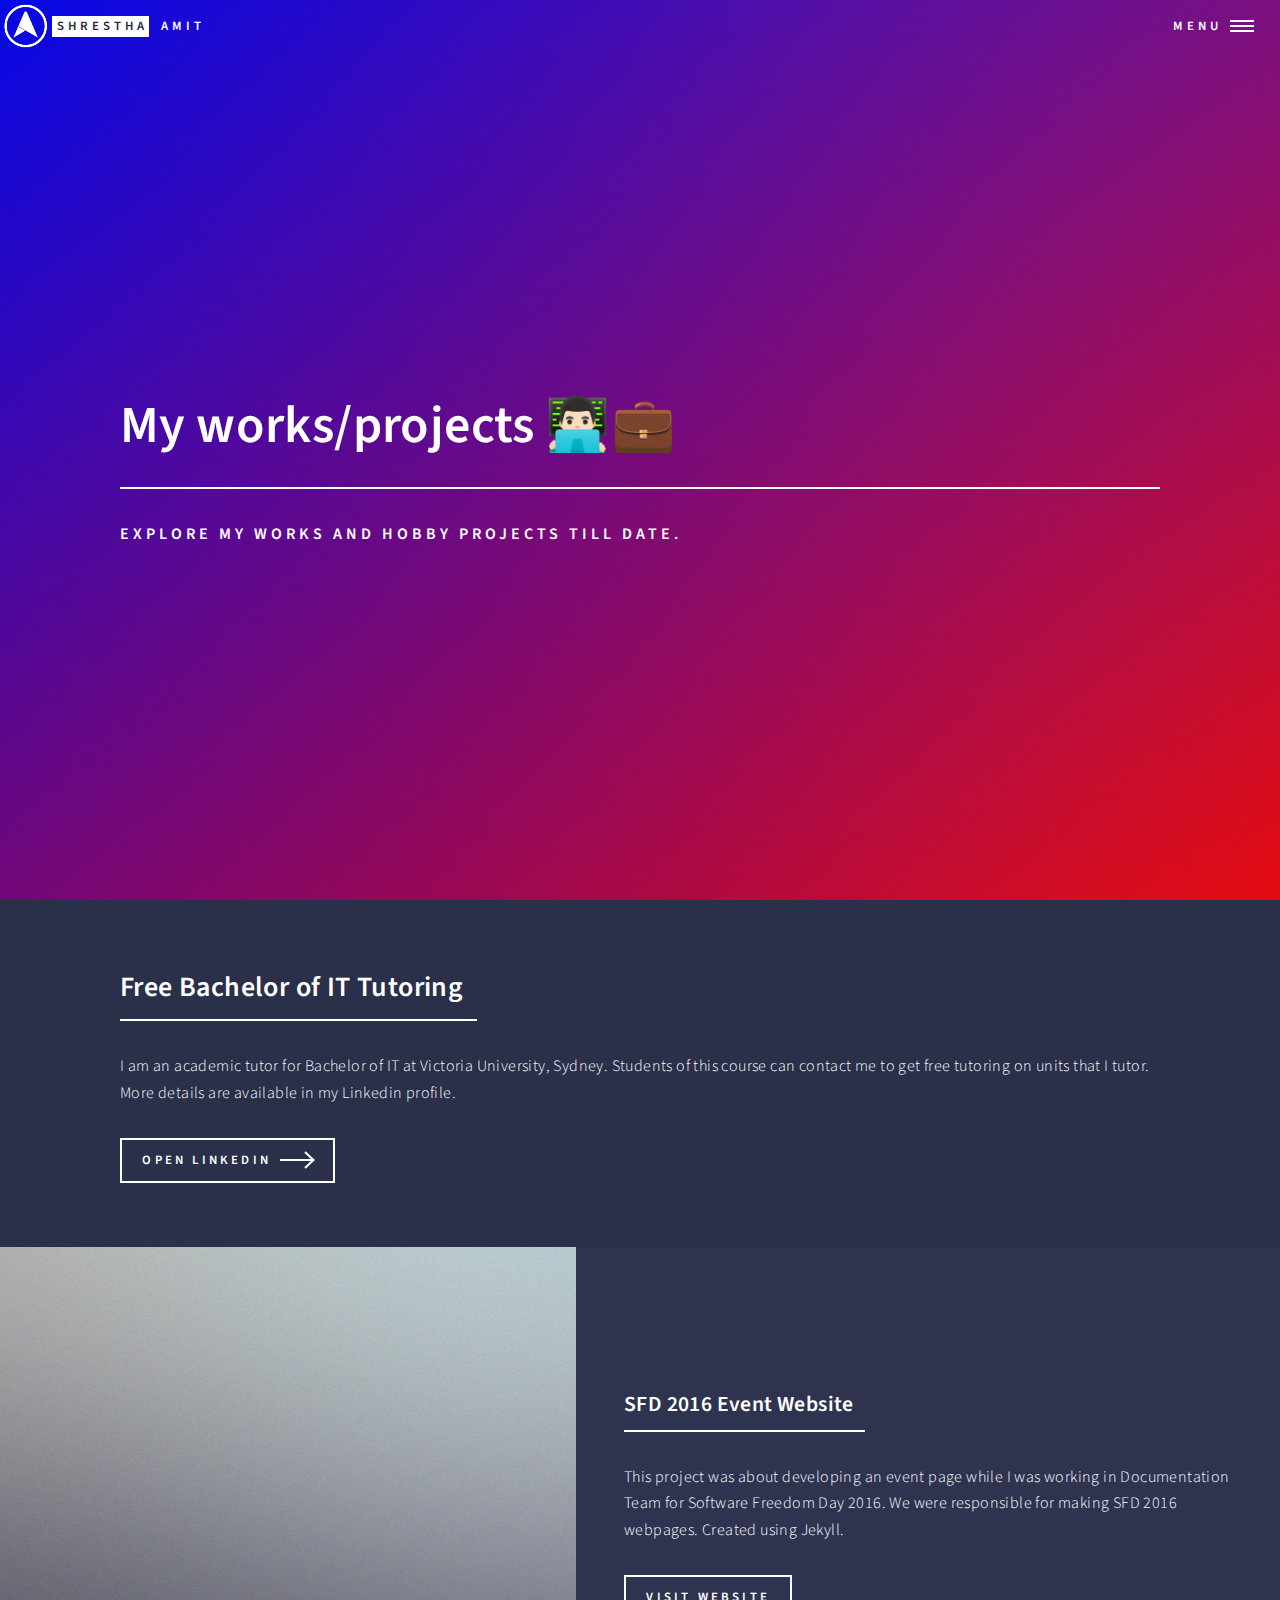
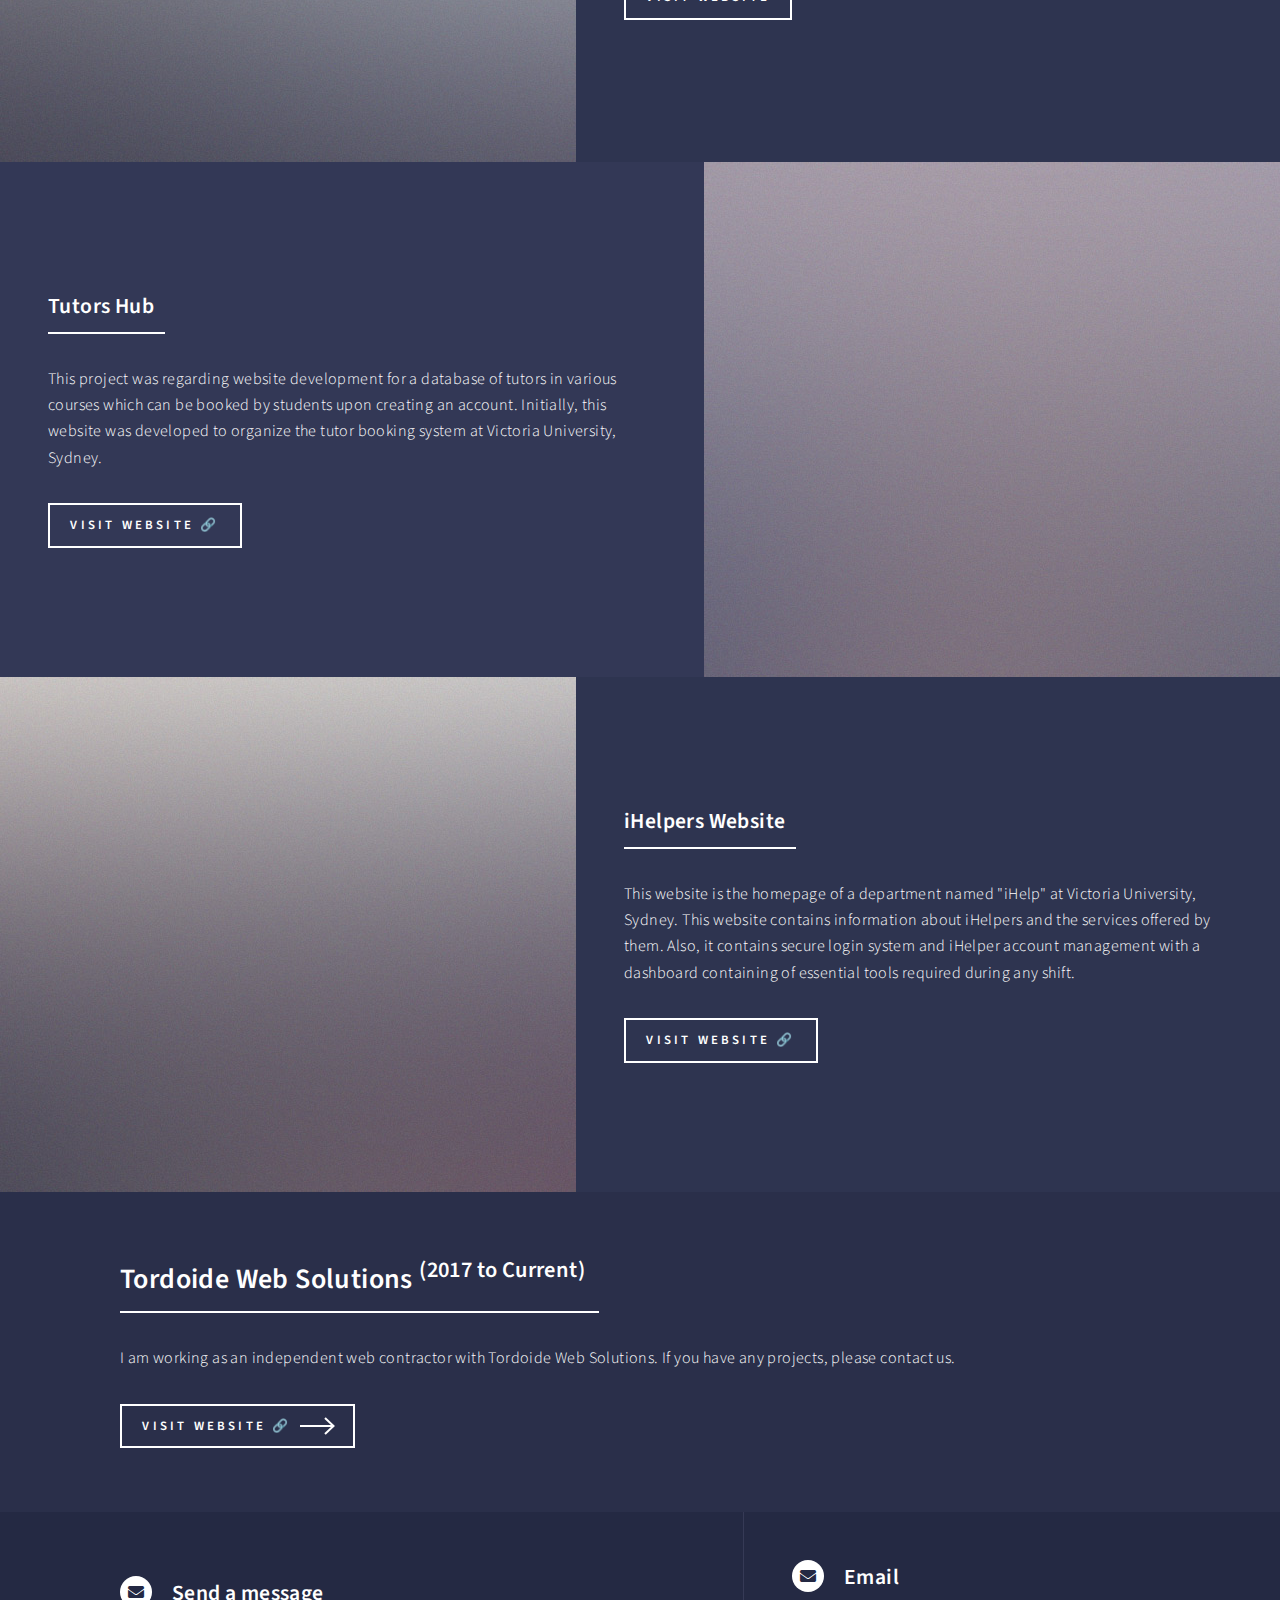
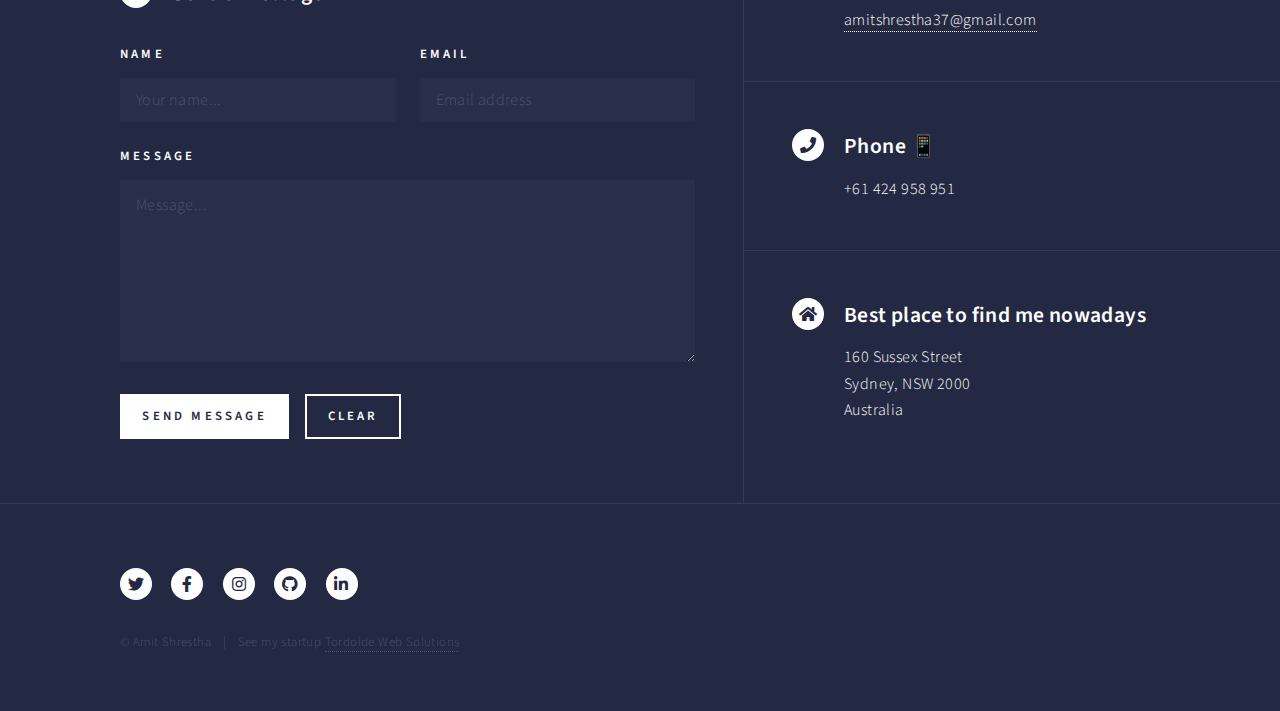
==== commit e84731c3: "Updated tutoring details" ====
--- a/projects/index.html
+++ b/projects/index.html
@@ -68,7 +68,7 @@
 						<section id="one">
 							<div class="inner">
 								<header class="major">
-									<h2>Free Bachelor of IT Tutoring <sup>(VU Students only!)</sup></h2>
+									<h2>Free Bachelor of IT Tutoring</h2>
 								</header>
 								<p>I am an academic tutor for Bachelor of IT at Victoria University, Sydney. Students of this course can contact me to get free tutoring on units that I tutor. More details are available in my Linkedin profile.</p>
 								<ul class="actions">
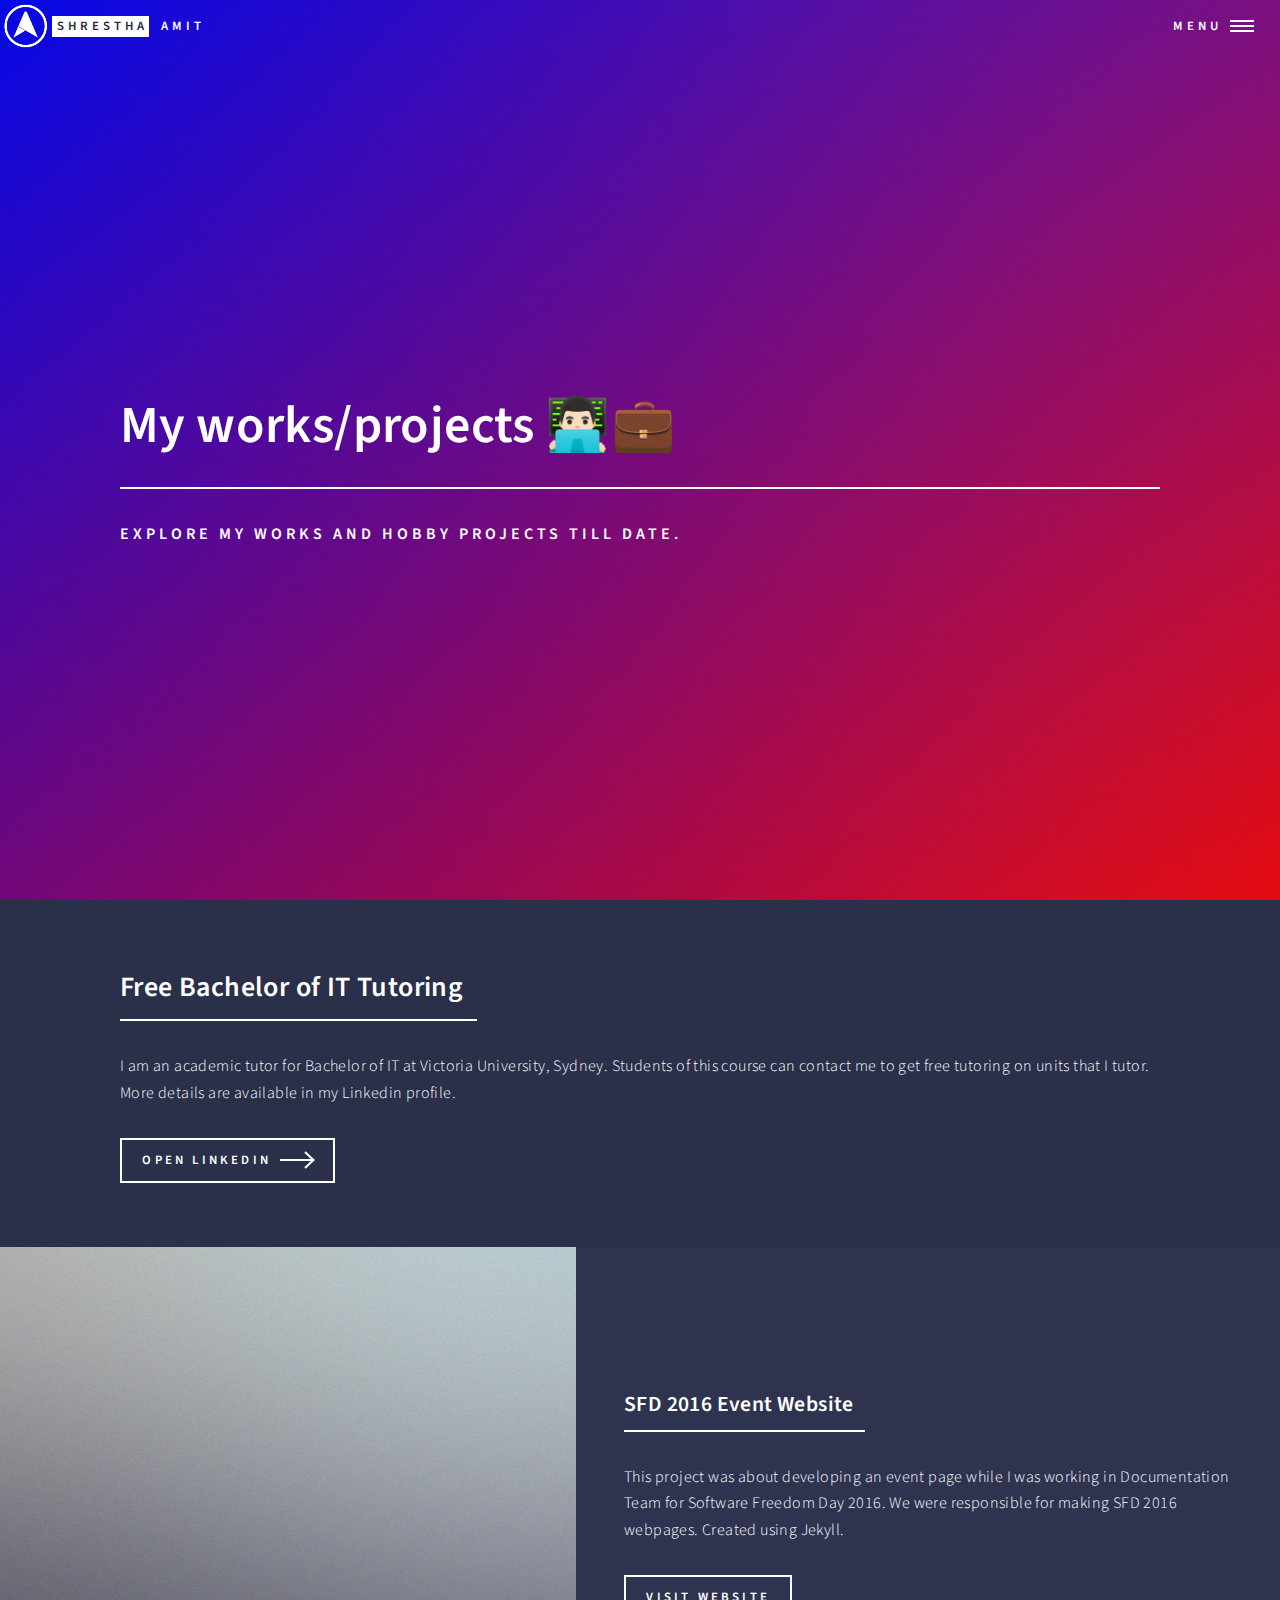
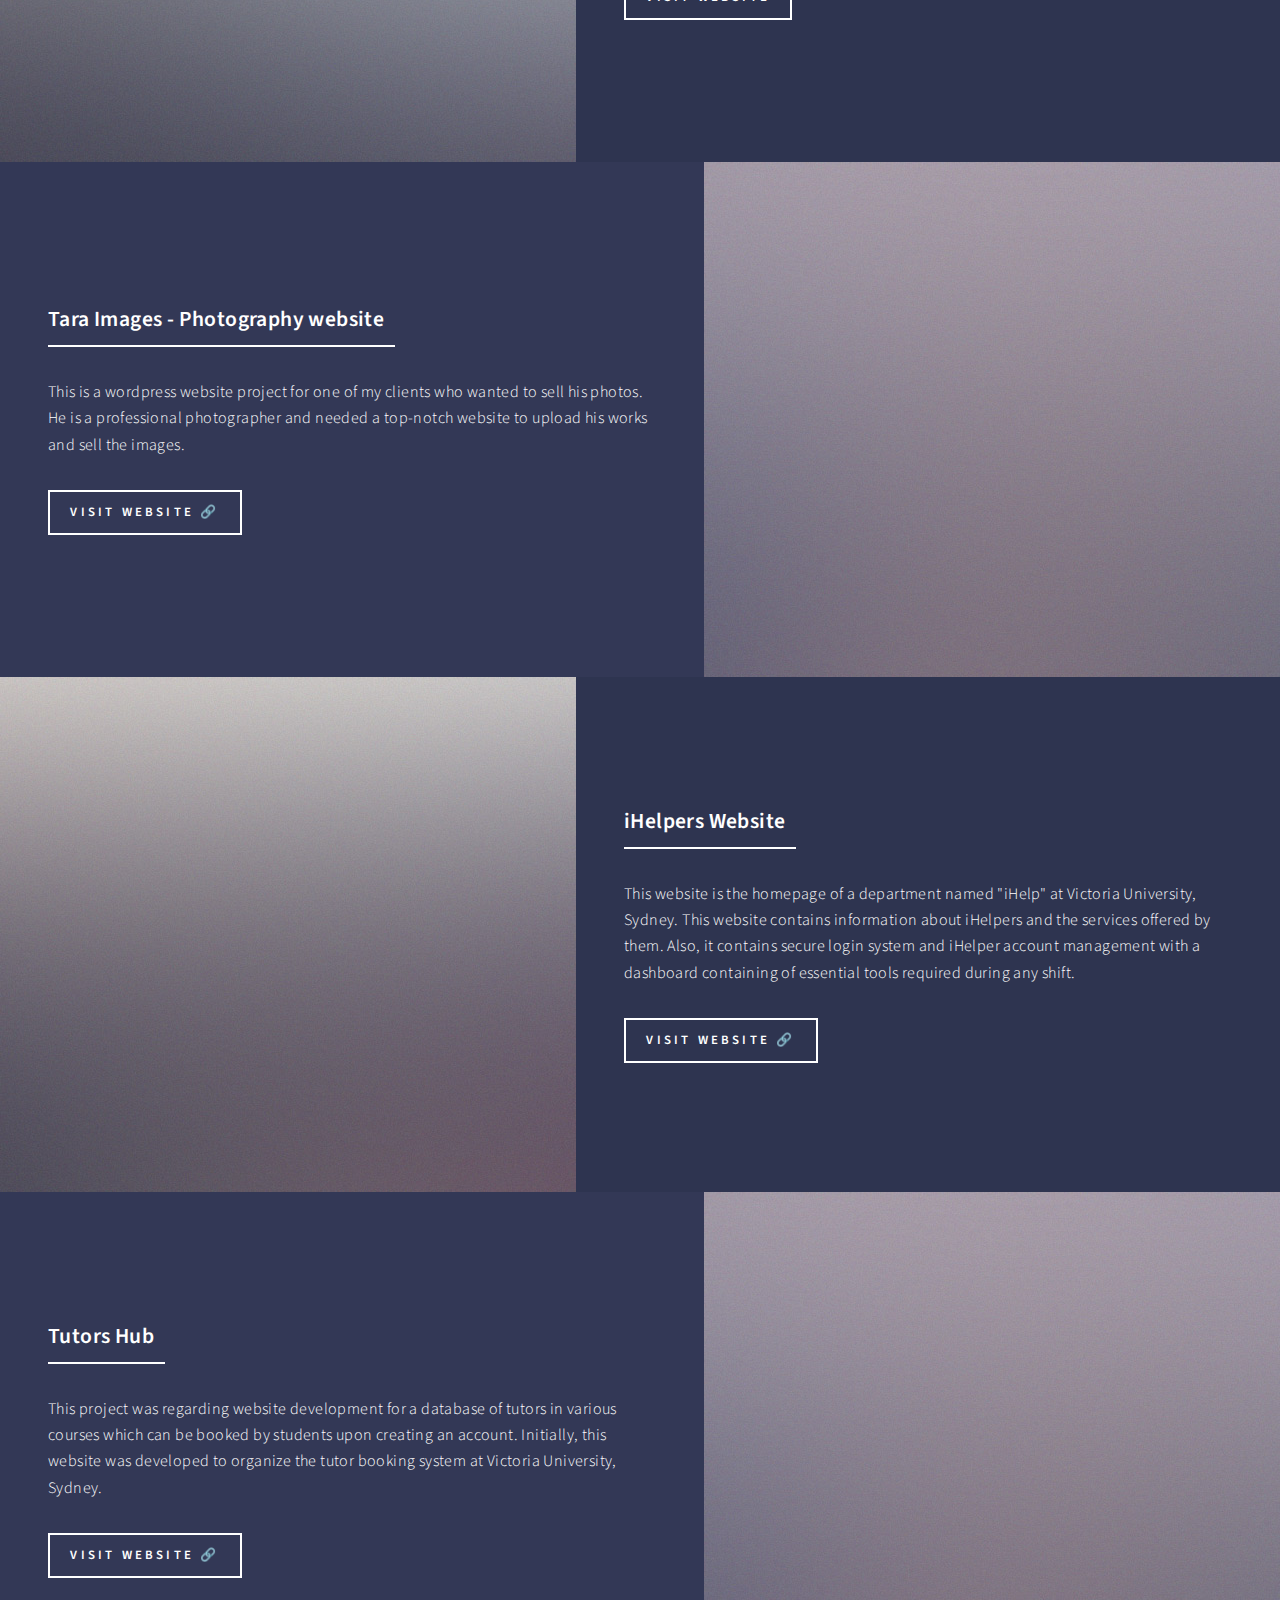
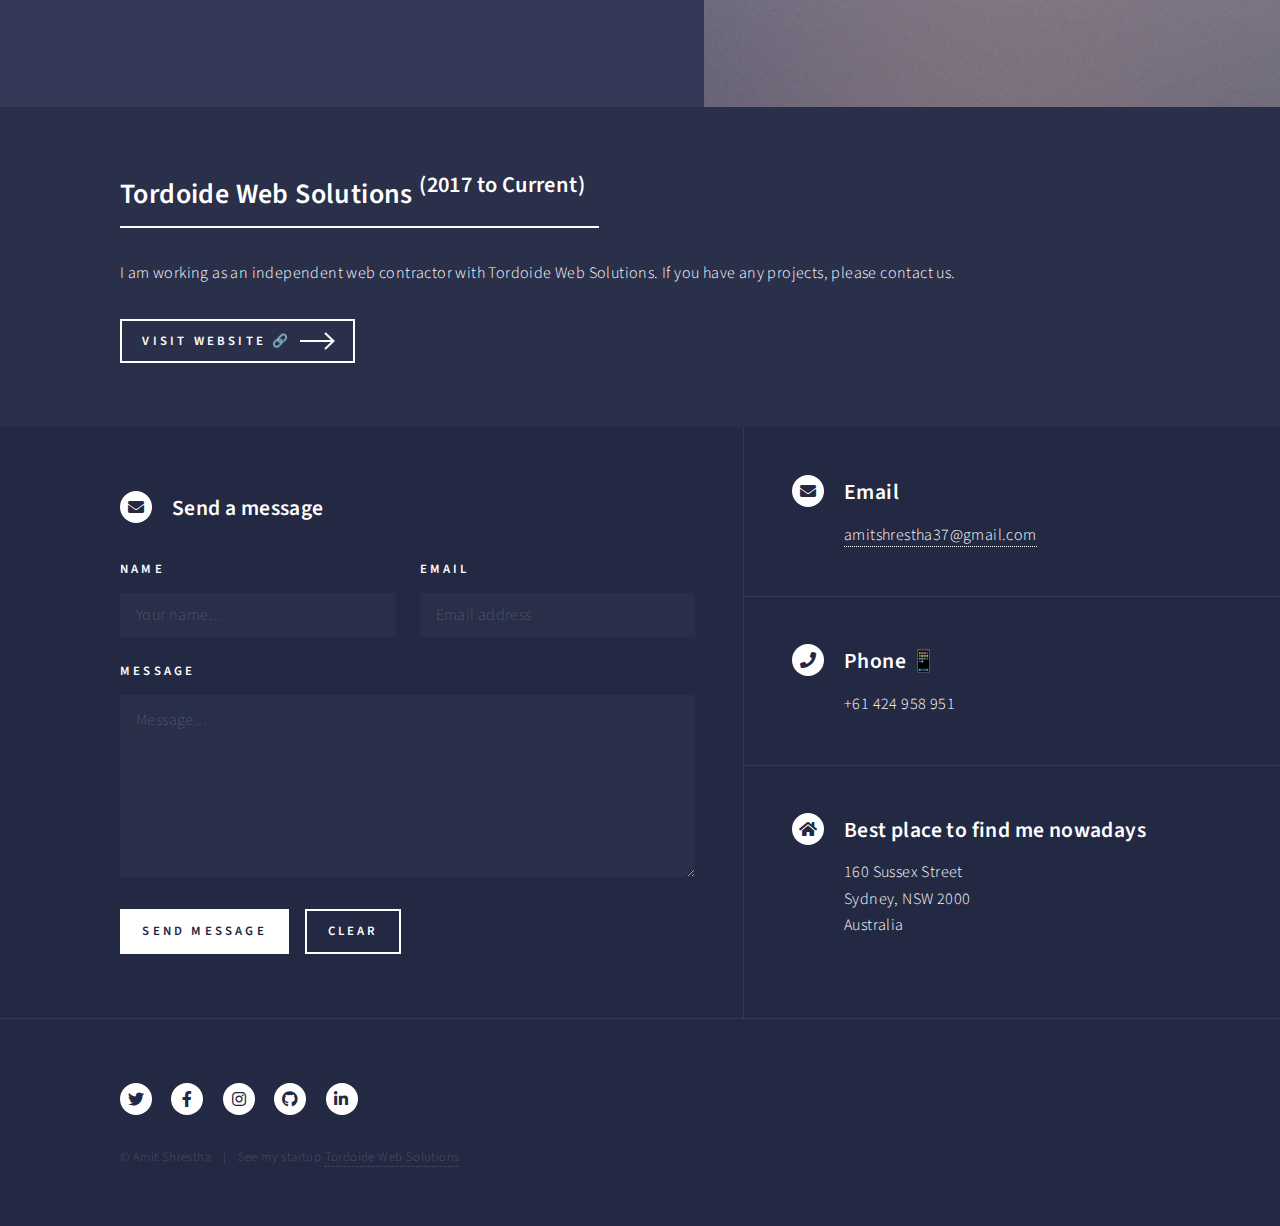
==== commit c1c3de29: "Update index.html" ====
--- a/projects/index.html
+++ b/projects/index.html
@@ -96,6 +96,38 @@
 									</div>
 								</section>
 								<section>
+									<a href="https://taraimages.com" class="image">
+										<img src="../images/pic09.jpg" alt="" data-position="top center" />
+									</a>
+									<div class="content">
+										<div class="inner">
+											<header class="major">
+												<h3>Tara Images - Photography website</h3>
+											</header>
+											<p>This is a wordpress website project for one of my clients who wanted to sell his photos. He is a professional photographer and needed a top-notch website to upload his works and sell the images.</p>
+											<ul class="actions">
+												<li><a href="https://taraimages.com" class="button">Visit website 🔗</a></li>
+											</ul>
+										</div>
+									</div>
+								</section>
+								<section>
+									<a href="https://ihelpers.tk" class="image">
+										<img src="../images/pic10.jpg" alt="" data-position="25% 25%" />
+									</a>
+									<div class="content">
+										<div class="inner">
+											<header class="major">
+												<h3>iHelpers Website</h3>
+											</header>
+											<p>This website is the homepage of a department named "iHelp" at Victoria University, Sydney. This website contains information about iHelpers and the services offered by them. Also, it contains secure login system and iHelper account management with a dashboard containing of essential tools required during any shift.</p>
+											<ul class="actions">
+												<li><a href="https://ihelpers.tk" class="button">Visit website 🔗</a></li>
+											</ul>
+										</div>
+									</div>
+								</section>
+								<section>
 									<a href="https://tutorshub.ml" class="image">
 										<img src="../images/pic09.jpg" alt="" data-position="top center" />
 									</a>
@@ -107,22 +139,6 @@
 											<p>This project was regarding website development for a database of tutors in various courses which can be booked by students upon creating an account. Initially, this website was developed to organize the tutor booking system at Victoria University, Sydney.</p>
 											<ul class="actions">
 												<li><a href="https://tutorshub.ml" class="button">Visit website 🔗</a></li>
-											</ul>
-										</div>
-									</div>
-								</section>
-								<section>
-									<a href="https://ihelpers.tk" class="image">
-										<img src="../images/pic10.jpg" alt="" data-position="25% 25%" />
-									</a>
-									<div class="content">
-										<div class="inner">
-											<header class="major">
-												<h3>iHelpers Website</h3>
-											</header>
-											<p>This website is the homepage of a department named "iHelp" at Victoria University, Sydney. This website contains information about iHelpers and the services offered by them. Also, it contains secure login system and iHelper account management with a dashboard containing of essential tools required during any shift.</p>
-											<ul class="actions">
-												<li><a href="https://ihelpers.tk" class="button">Visit website 🔗</a></li>
 											</ul>
 										</div>
 									</div>
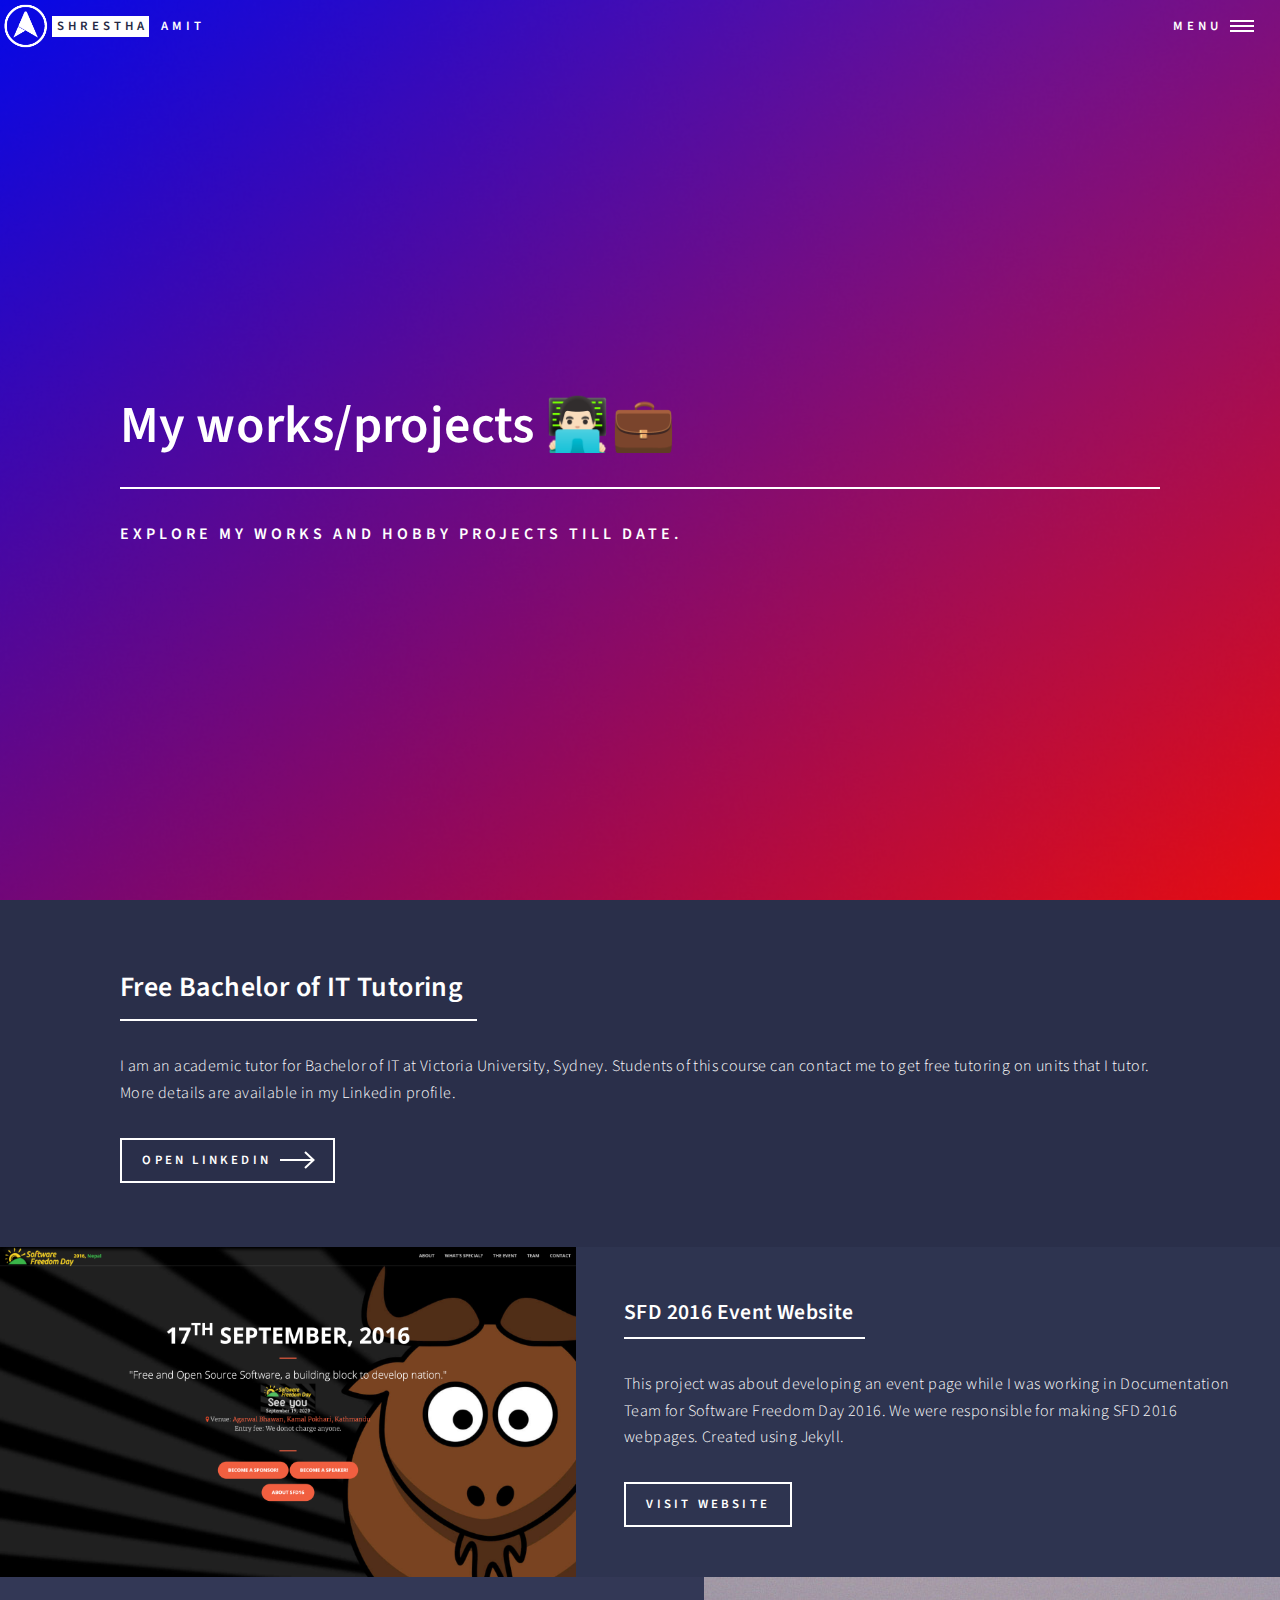
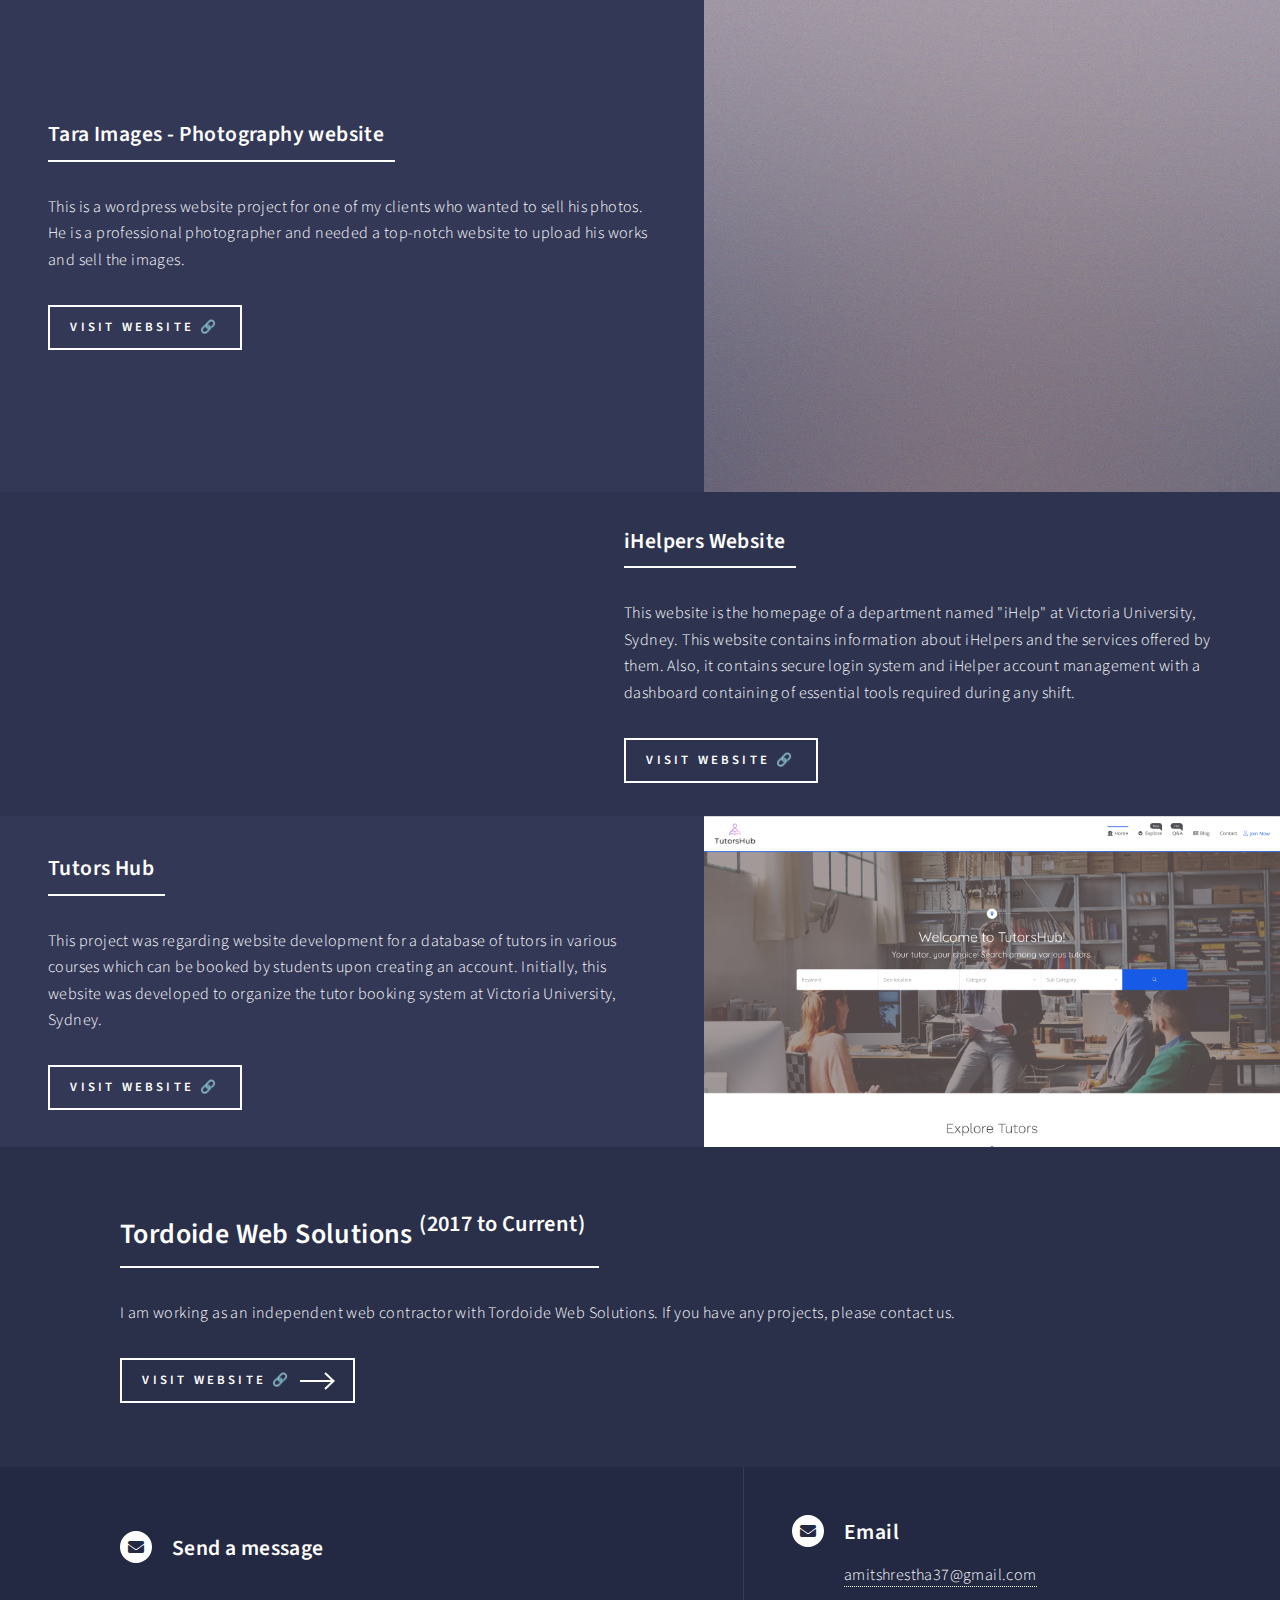
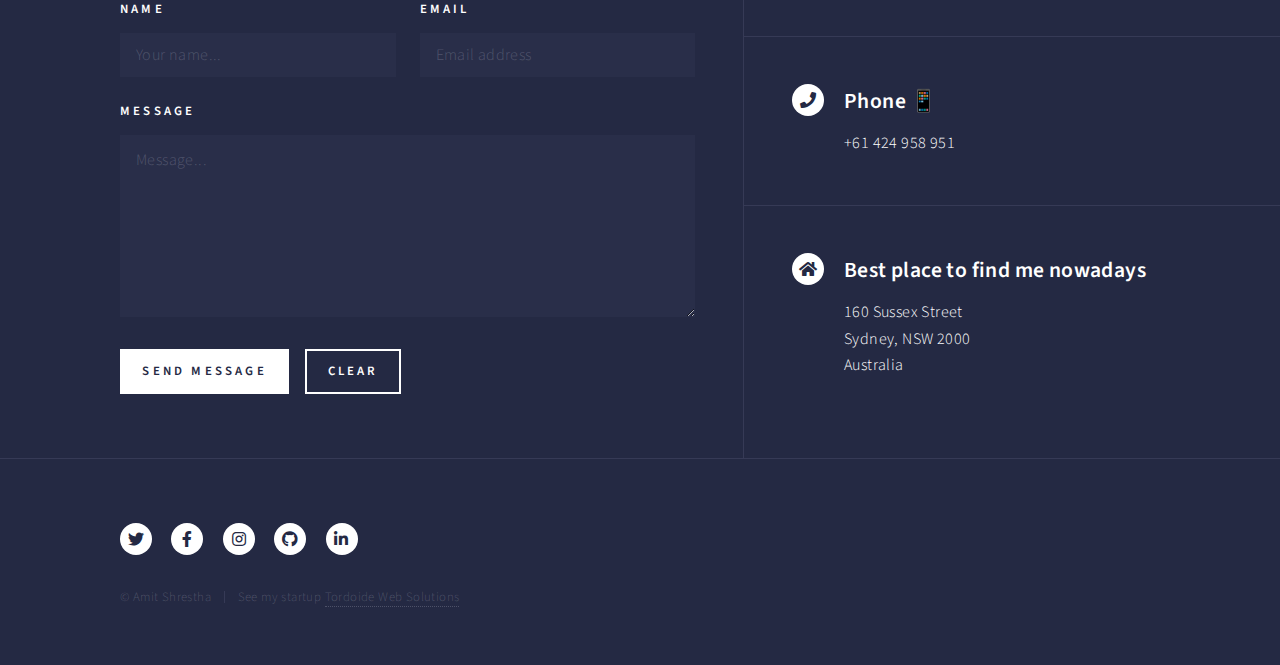
==== commit c19f6f34: "Works updated" ====
--- a/projects/index.html
+++ b/projects/index.html
@@ -81,7 +81,7 @@
 							<section id="two" class="spotlights">
 								<section>
 									<a href="https://foss-np.github.io/sfd-2016/" class="image">
-										<img src="../images/pic08.jpg" alt="" data-position="center center" />
+										<img src="../images/proj1.png" alt="" data-position="center center" />
 									</a>
 									<div class="content">
 										<div class="inner">
@@ -113,7 +113,7 @@
 								</section>
 								<section>
 									<a href="https://ihelpers.tk" class="image">
-										<img src="../images/pic10.jpg" alt="" data-position="25% 25%" />
+										<img src="../images/proj3.png" alt="" data-position="25% 25%" />
 									</a>
 									<div class="content">
 										<div class="inner">
@@ -129,7 +129,7 @@
 								</section>
 								<section>
 									<a href="https://tutorshub.ml" class="image">
-										<img src="../images/pic09.jpg" alt="" data-position="top center" />
+										<img src="../images/proj4.png" alt="" data-position="top center" />
 									</a>
 									<div class="content">
 										<div class="inner">
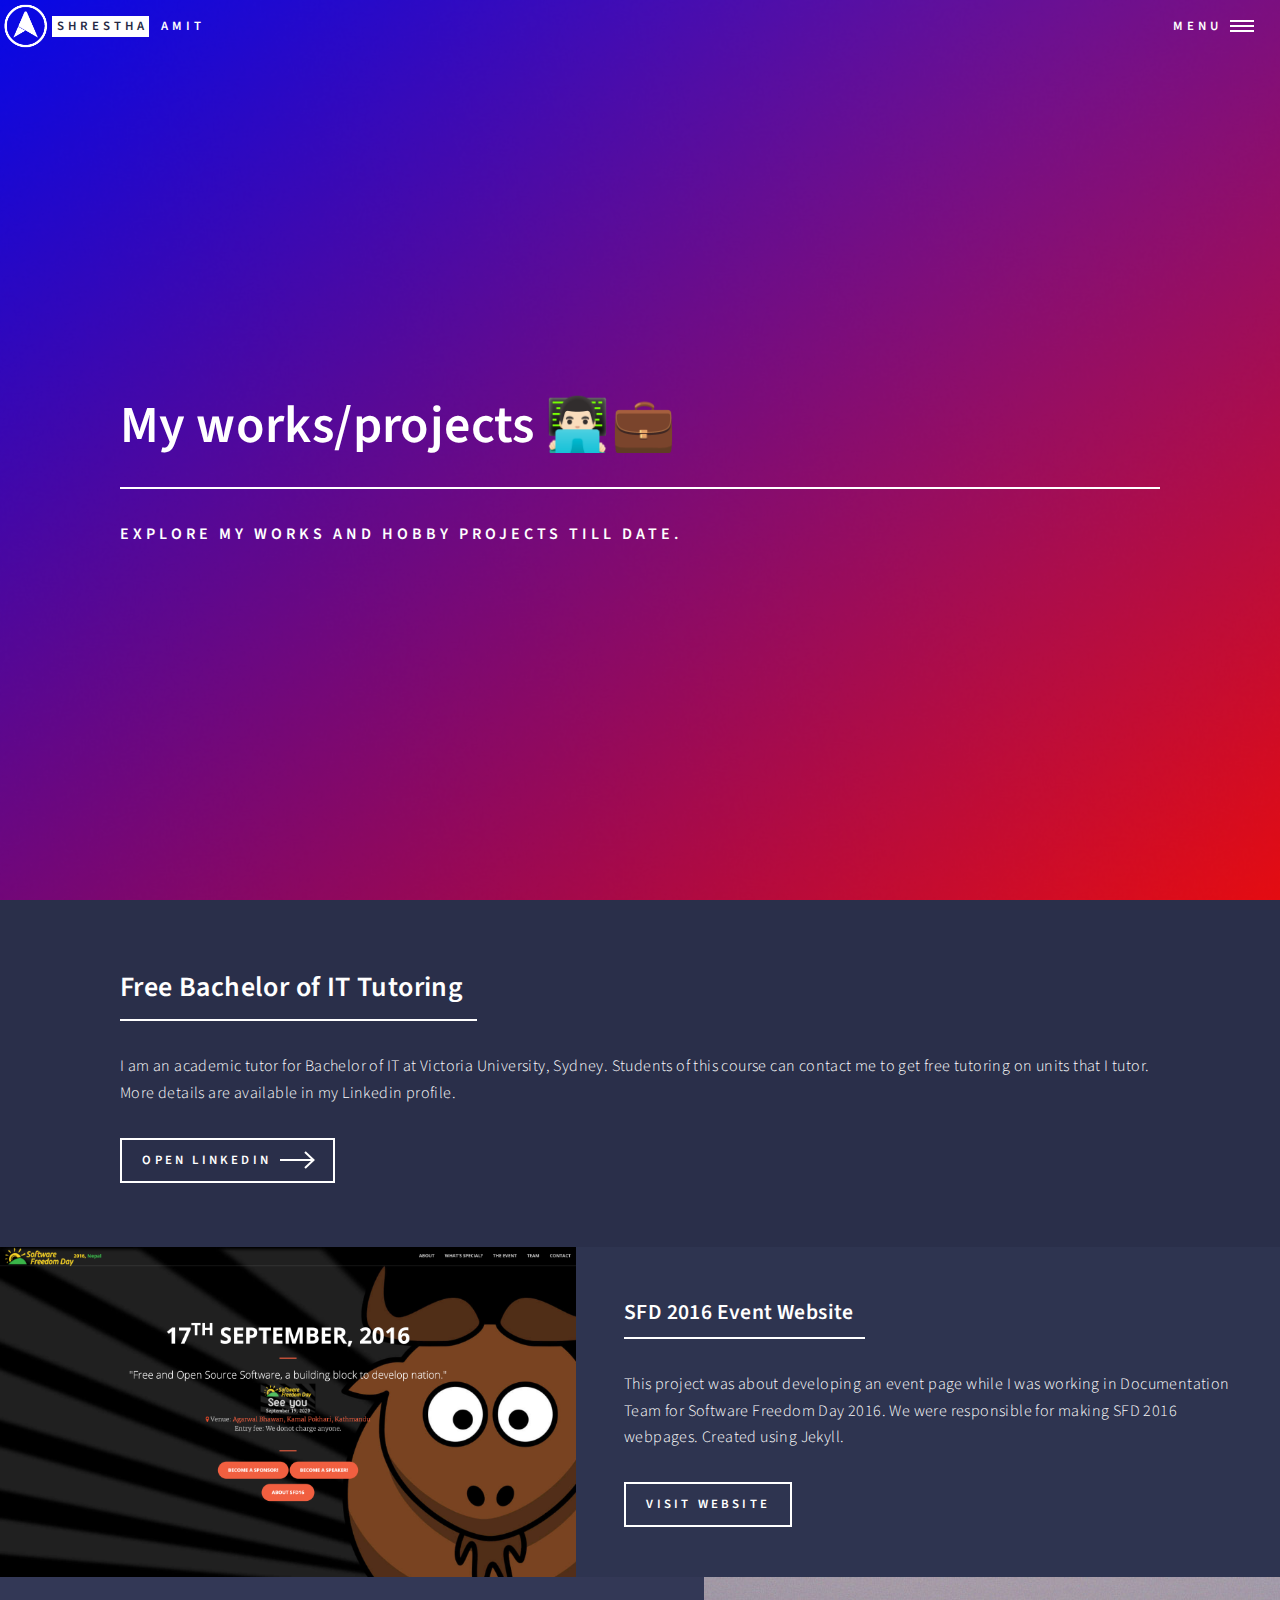
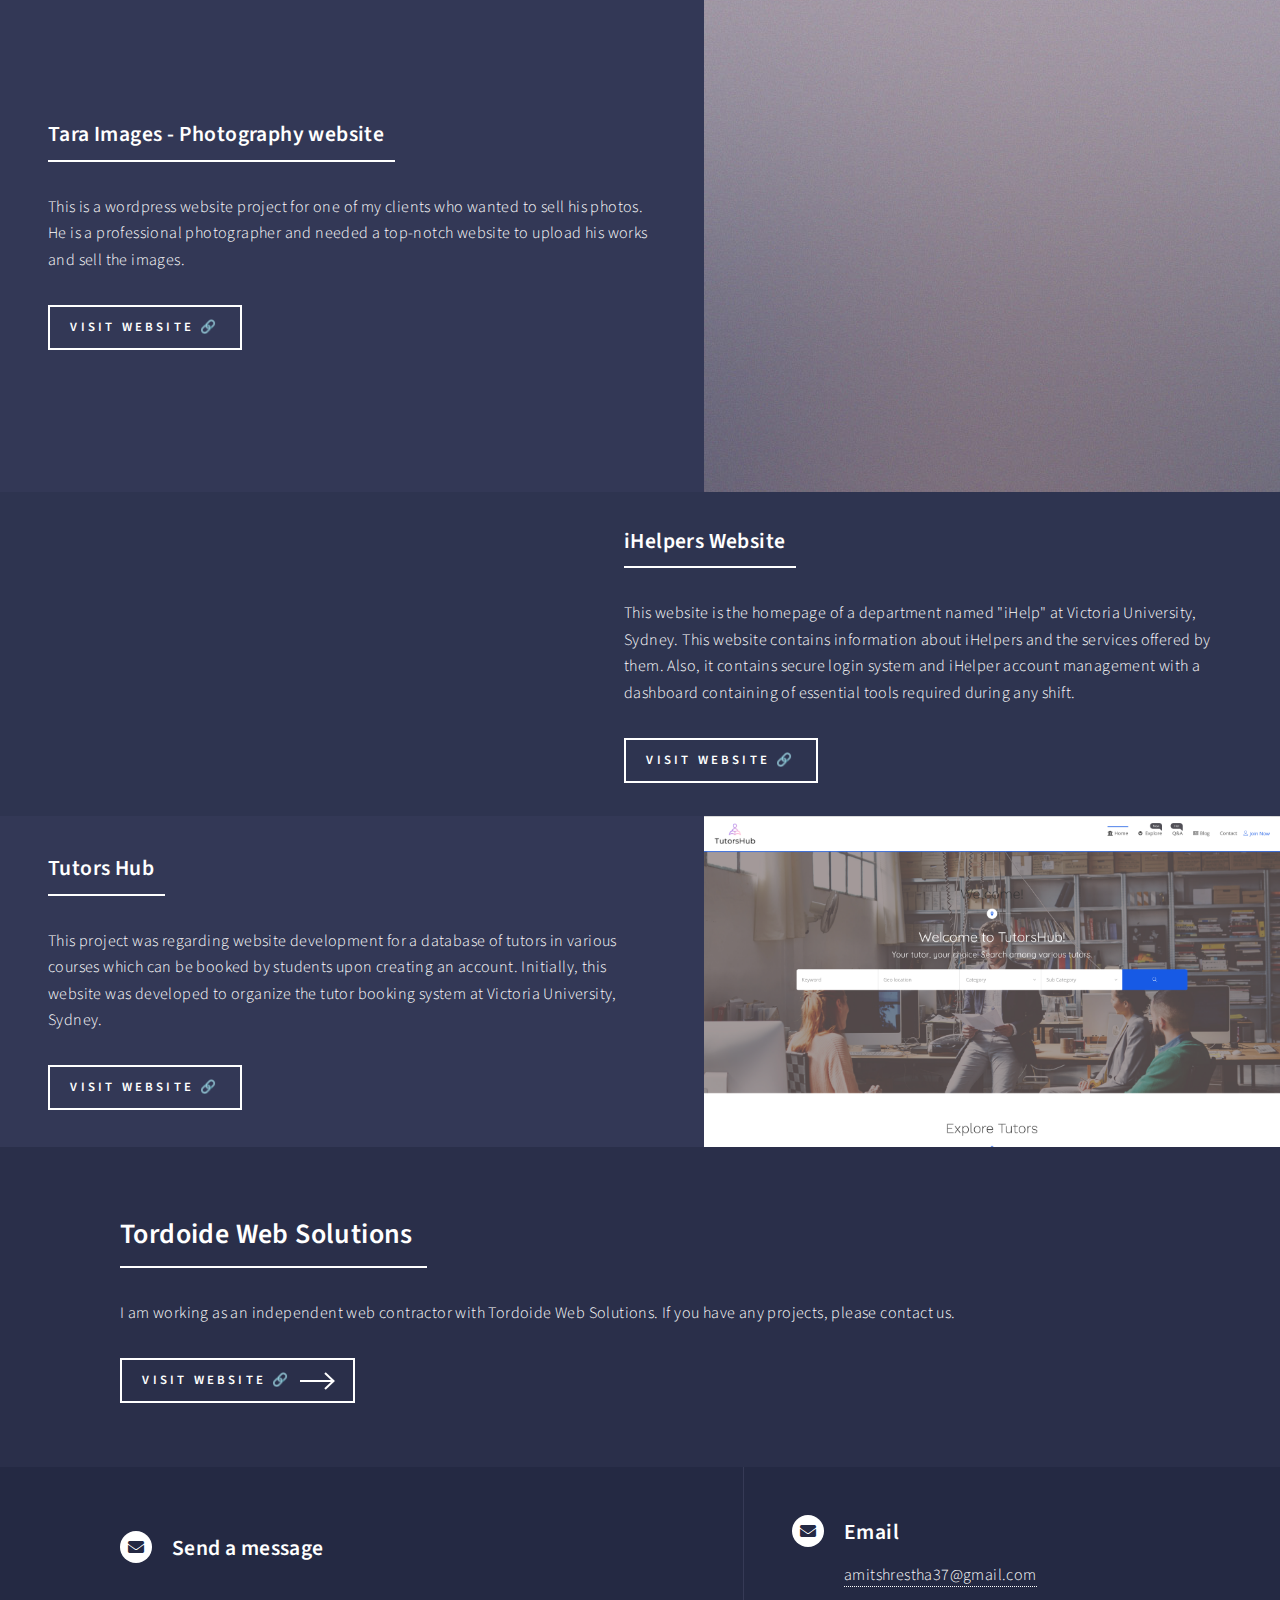
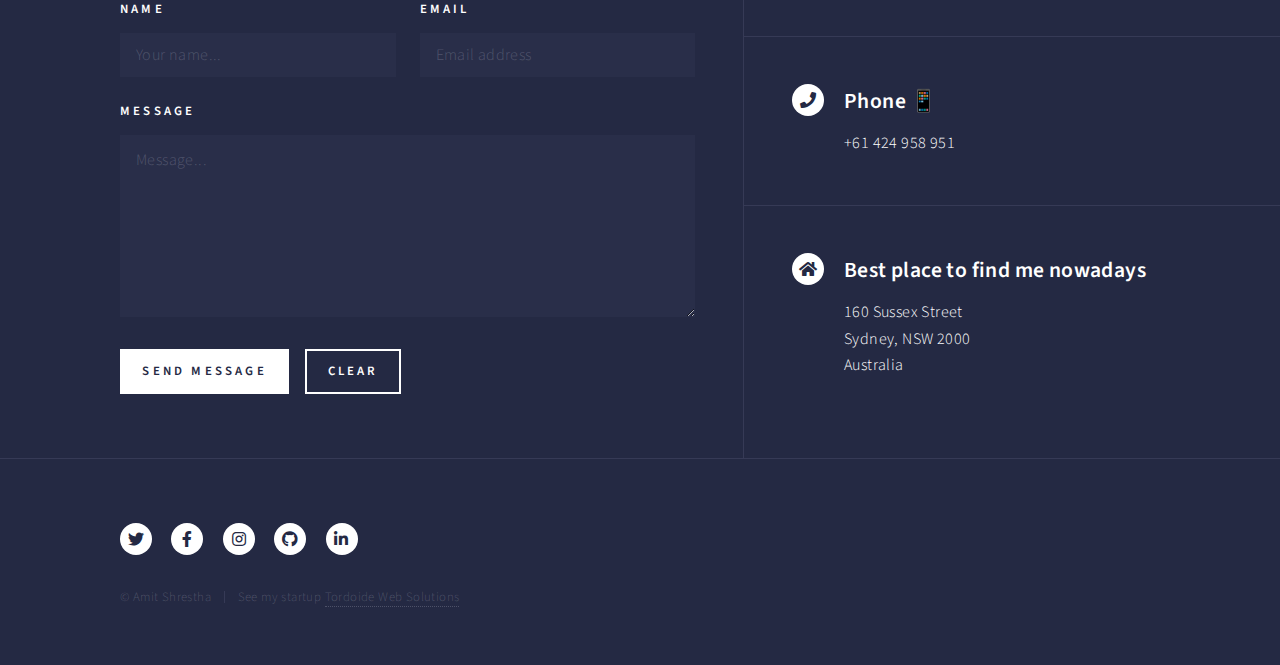
==== commit f5f8b30b: "Update" ====
--- a/projects/index.html
+++ b/projects/index.html
@@ -149,7 +149,7 @@
 						<section id="three">
 							<div class="inner">
 								<header class="major">
-									<h2>Tordoide Web Solutions <sup>(2017 to Current)</sup></h2>
+									<h2>Tordoide Web Solutions</h2>
 								</header>
 								<p>I am working as an independent web contractor with Tordoide Web Solutions. If you have any projects, please contact us.</p>
 								<ul class="actions">
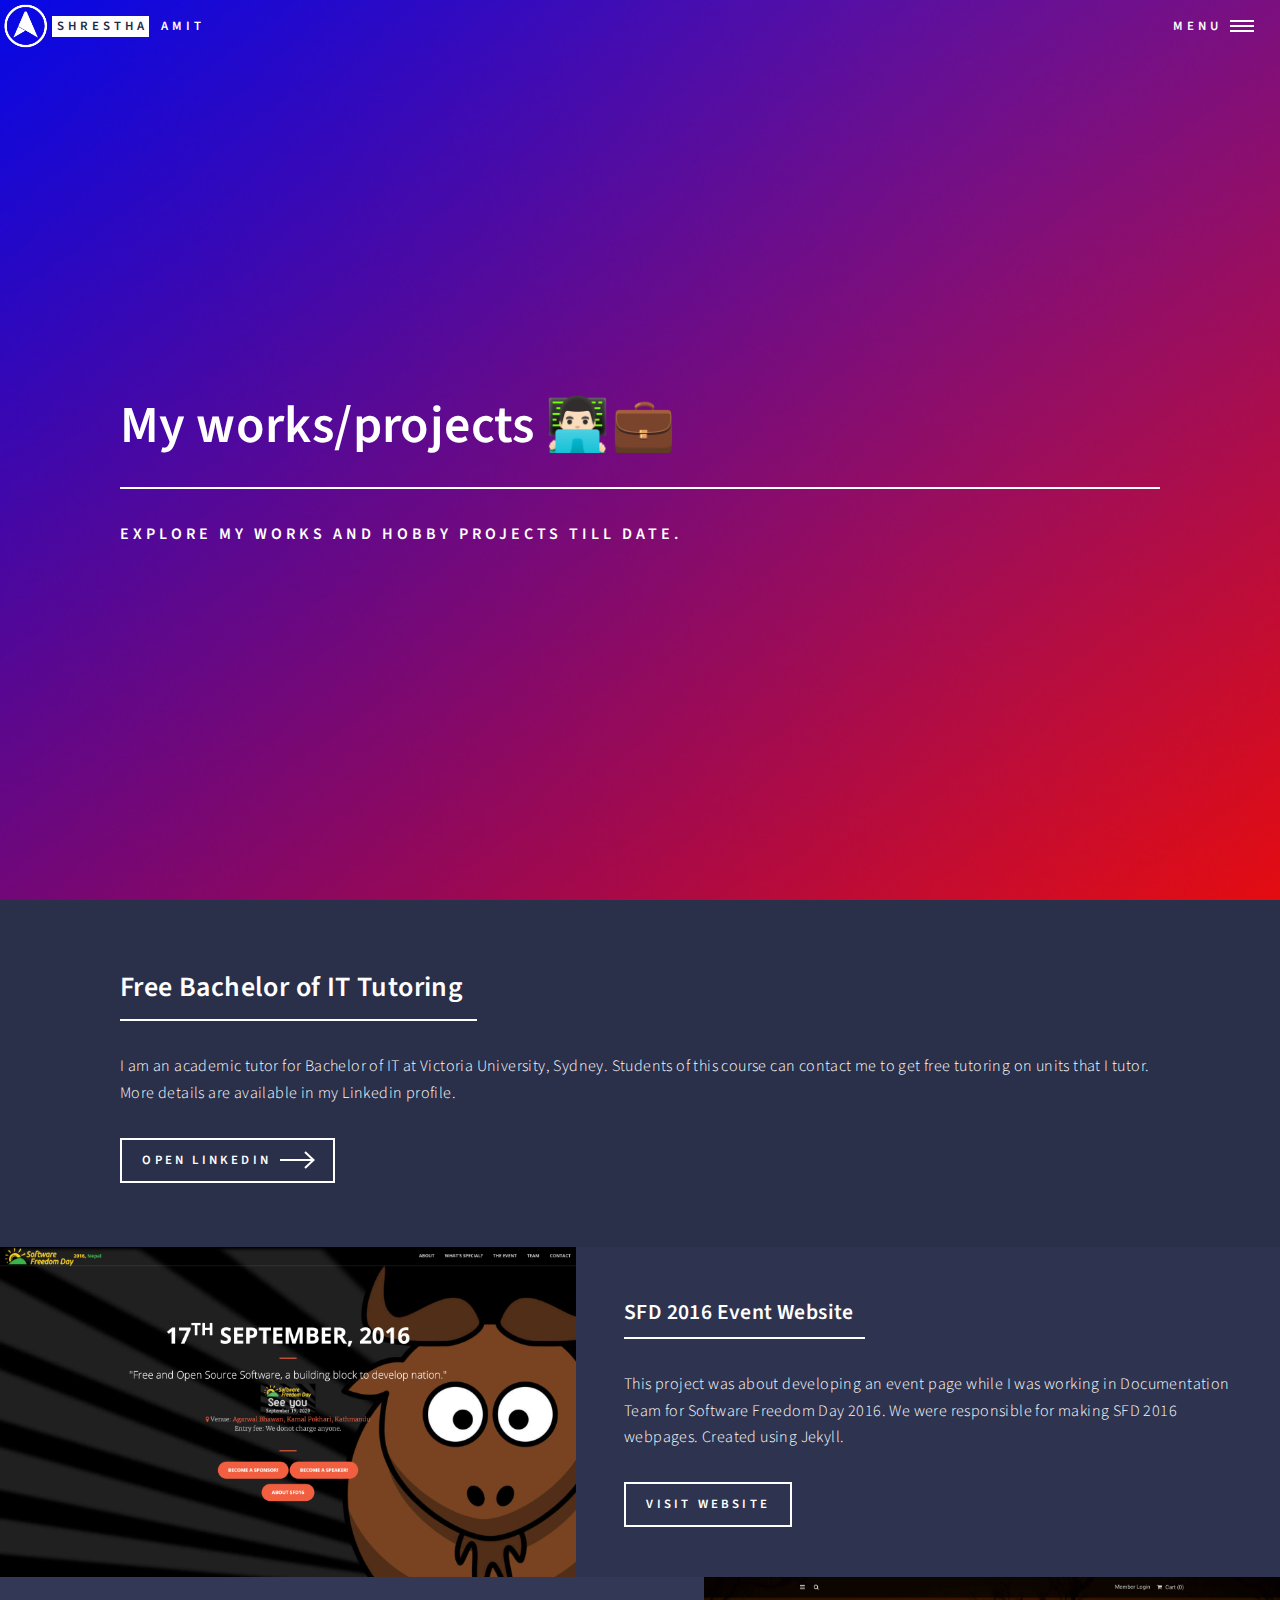
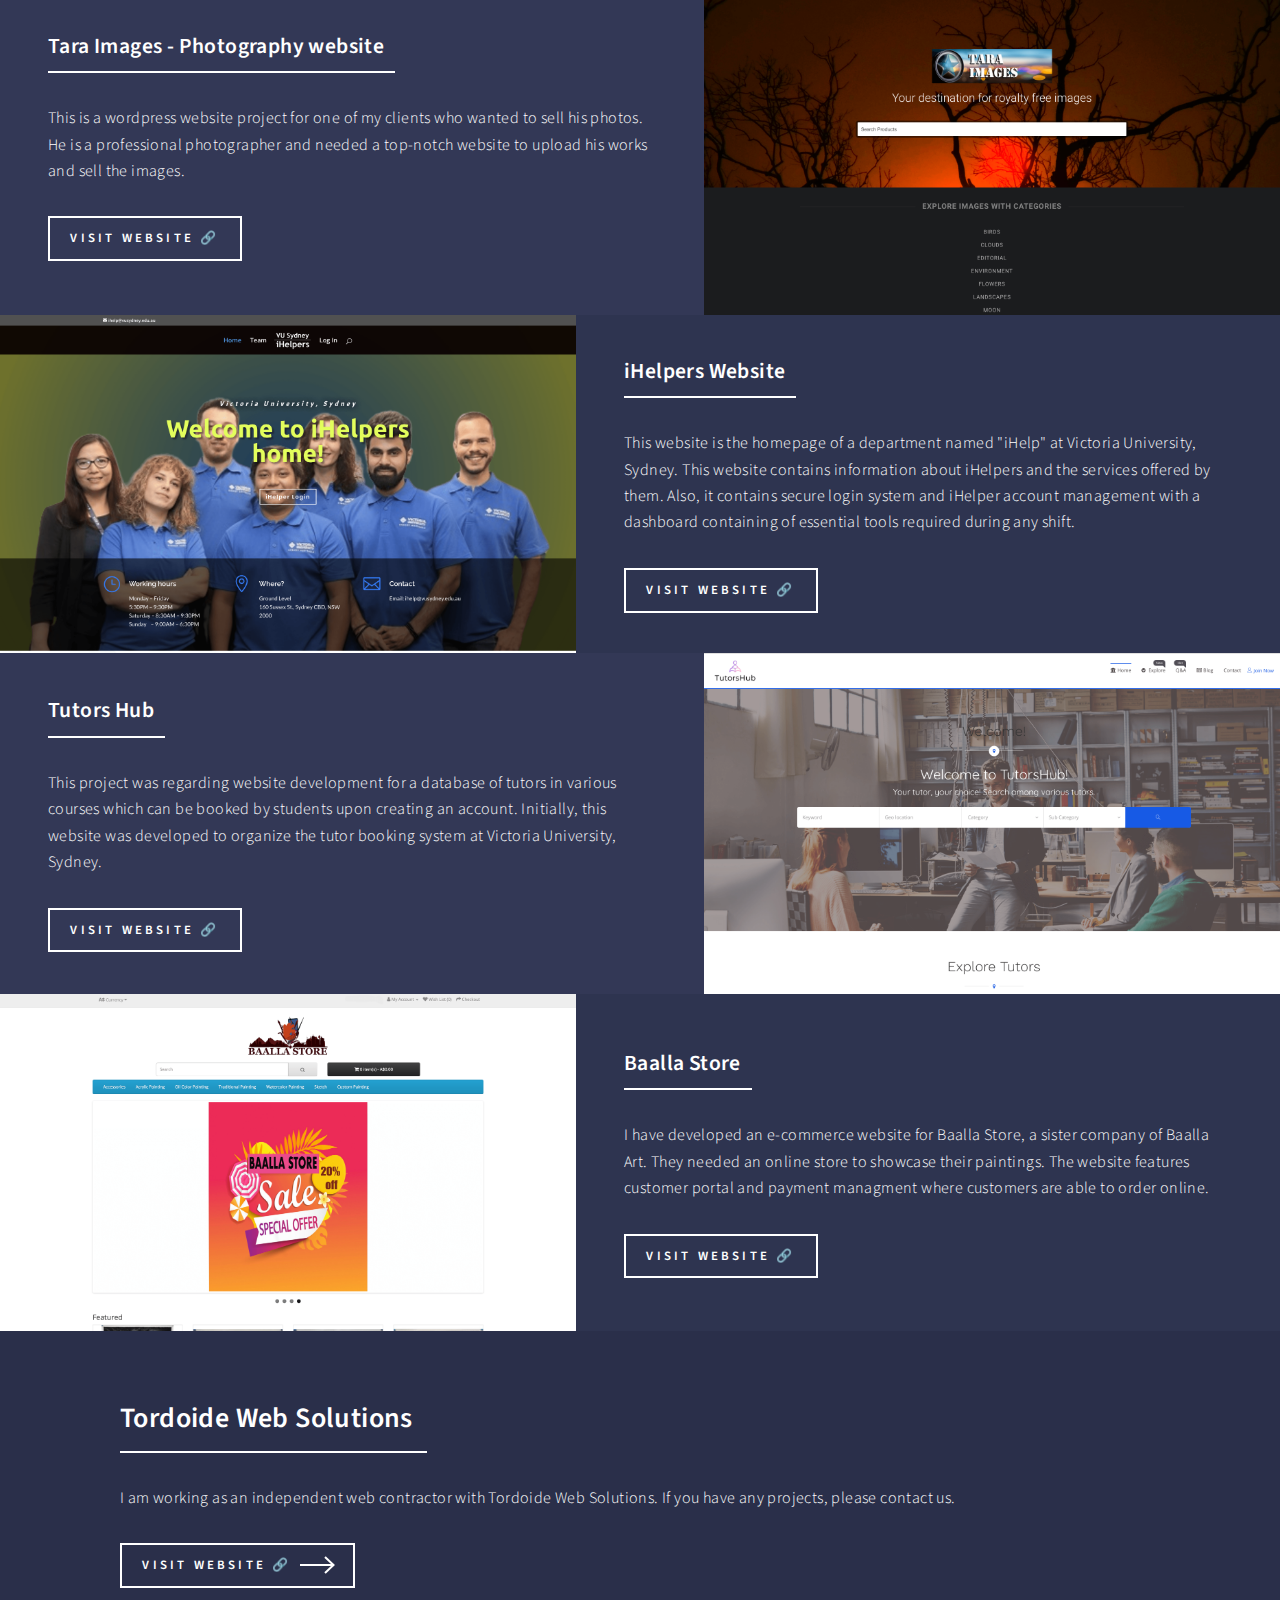
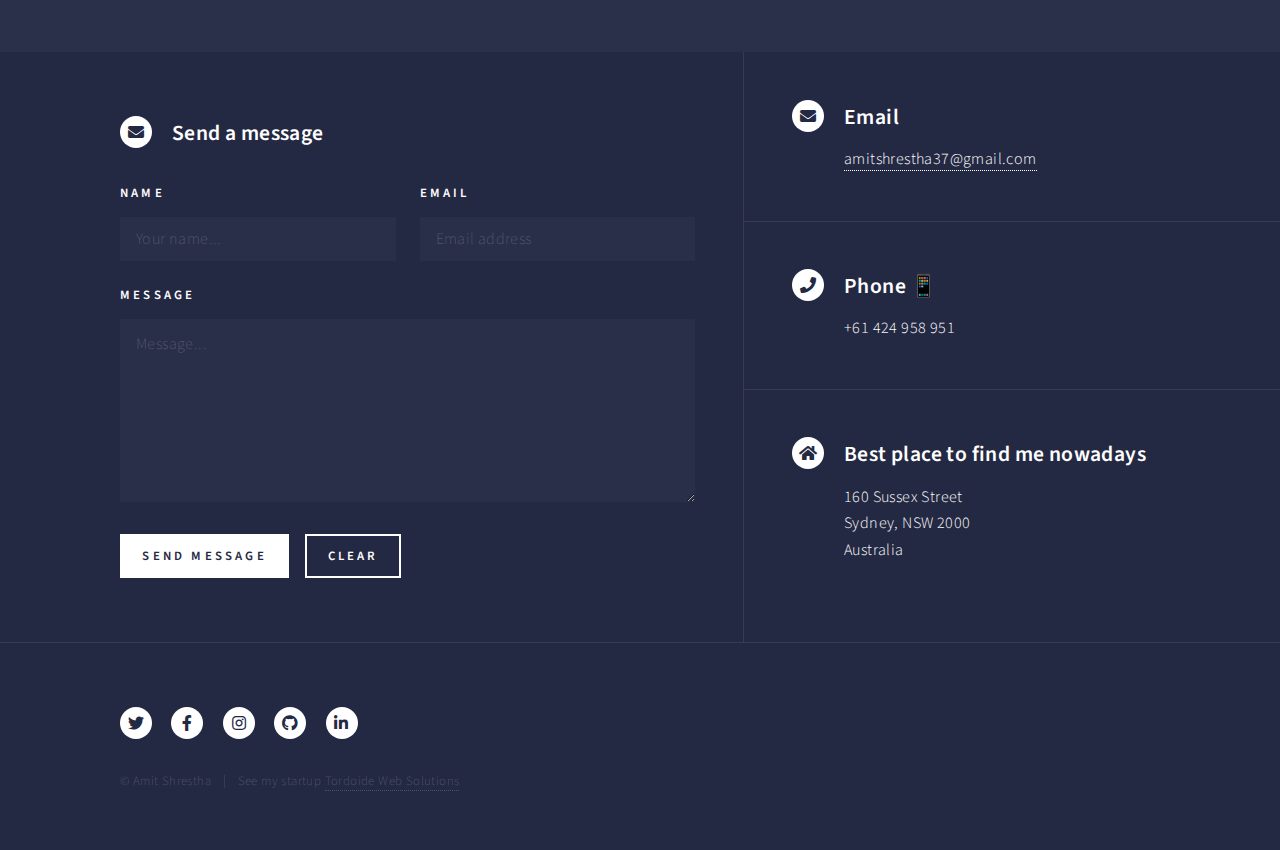
==== commit e1460c97: "Updates" ====
--- a/projects/index.html
+++ b/projects/index.html
@@ -97,7 +97,7 @@
 								</section>
 								<section>
 									<a href="https://taraimages.com" class="image">
-										<img src="../images/pic09.jpg" alt="" data-position="top center" />
+										<img src="../images/taraimages.png" alt="" data-position="top center" />
 									</a>
 									<div class="content">
 										<div class="inner">
@@ -113,7 +113,7 @@
 								</section>
 								<section>
 									<a href="https://ihelpers.tk" class="image">
-										<img src="../images/proj3.png" alt="" data-position="25% 25%" />
+										<img src="../images/ihelpers.png" alt="" data-position="25% 25%" />
 									</a>
 									<div class="content">
 										<div class="inner">
@@ -129,7 +129,7 @@
 								</section>
 								<section>
 									<a href="https://tutorshub.ml" class="image">
-										<img src="../images/proj4.png" alt="" data-position="top center" />
+										<img src="../images/tutorshub.png" alt="" data-position="top center" />
 									</a>
 									<div class="content">
 										<div class="inner">
@@ -139,6 +139,22 @@
 											<p>This project was regarding website development for a database of tutors in various courses which can be booked by students upon creating an account. Initially, this website was developed to organize the tutor booking system at Victoria University, Sydney.</p>
 											<ul class="actions">
 												<li><a href="https://tutorshub.ml" class="button">Visit website 🔗</a></li>
+											</ul>
+										</div>
+									</div>
+								</section>
+								<section>
+									<a href="https://ihelpers.tk" class="image">
+										<img src="../images/baallastore.png" alt="" data-position="25% 25%" />
+									</a>
+									<div class="content">
+										<div class="inner">
+											<header class="major">
+												<h3>Baalla Store</h3>
+											</header>
+											<p>I have developed an e-commerce website for Baalla Store, a sister company of Baalla Art. They needed an online store to showcase their paintings. The website features customer portal and payment managment where customers are able to order online.</p>
+											<ul class="actions">
+												<li><a href="https://baallastore.com" class="button">Visit website 🔗</a></li>
 											</ul>
 										</div>
 									</div>
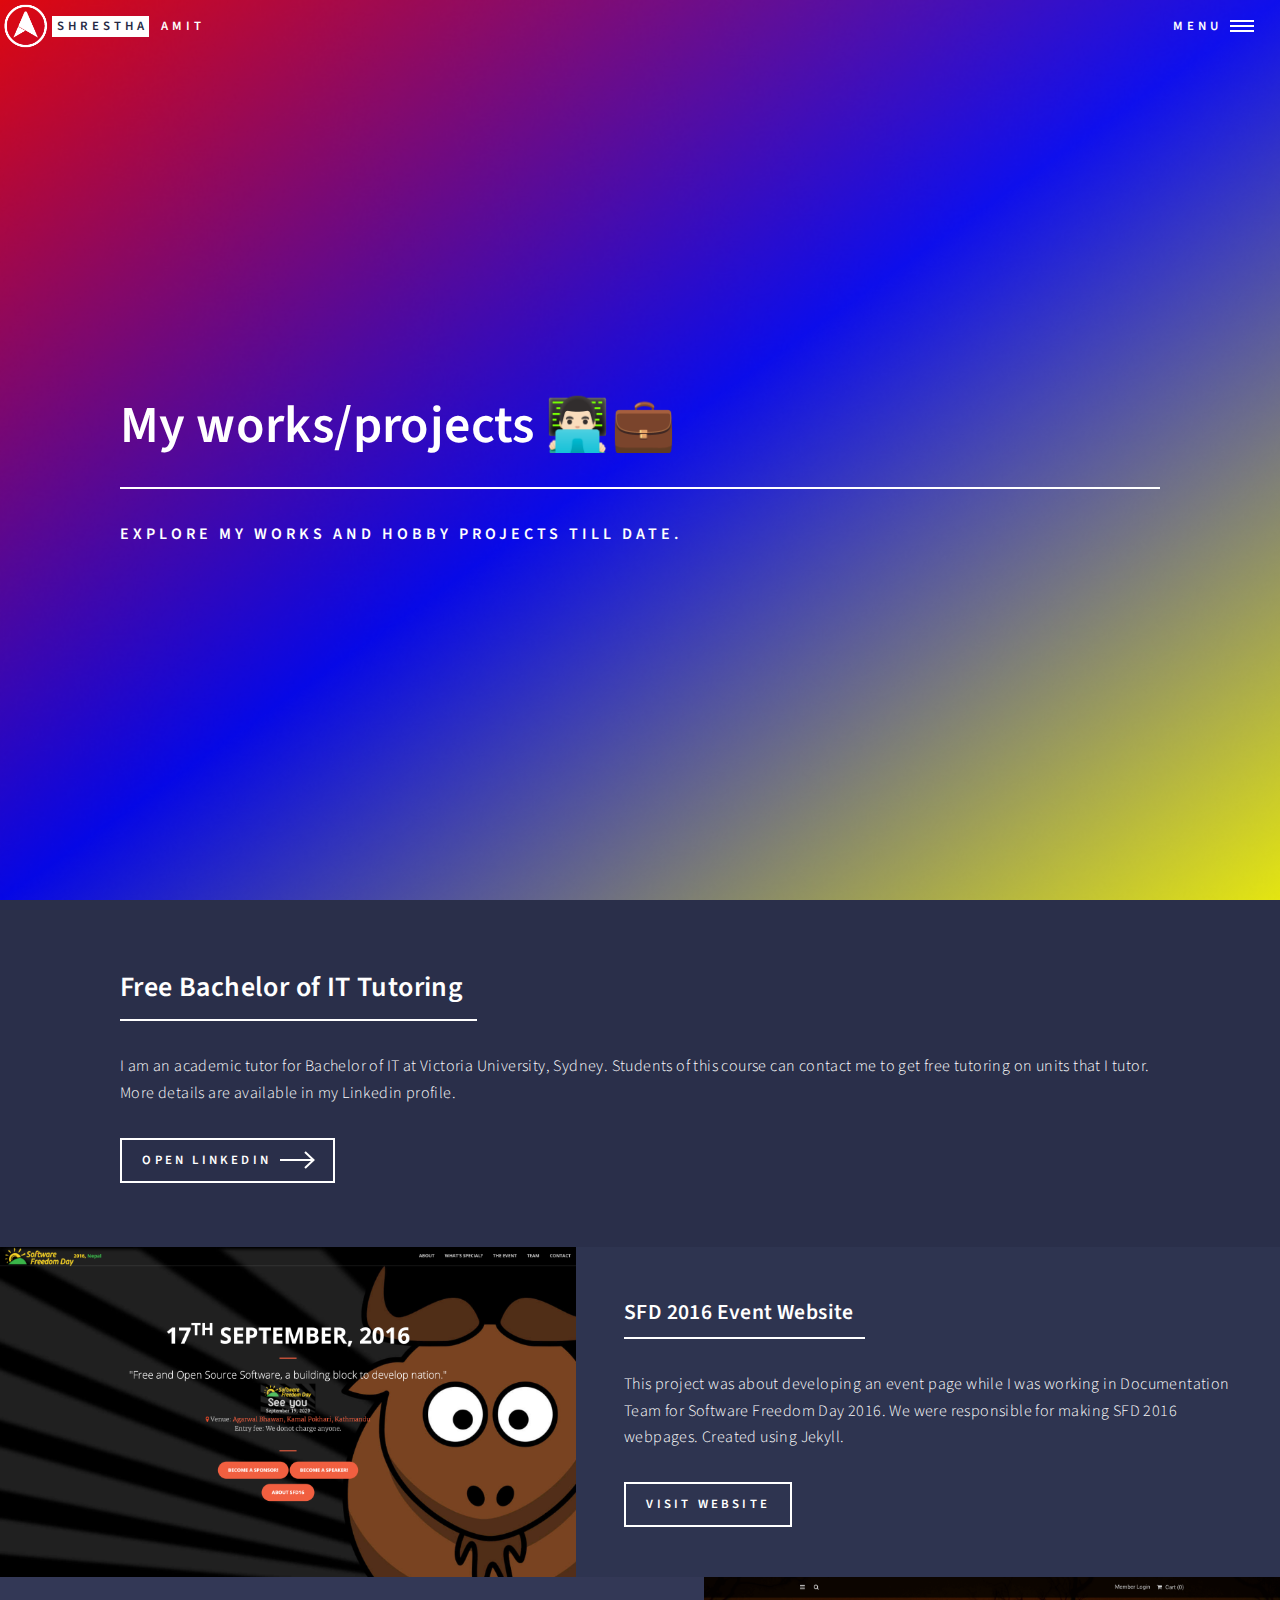
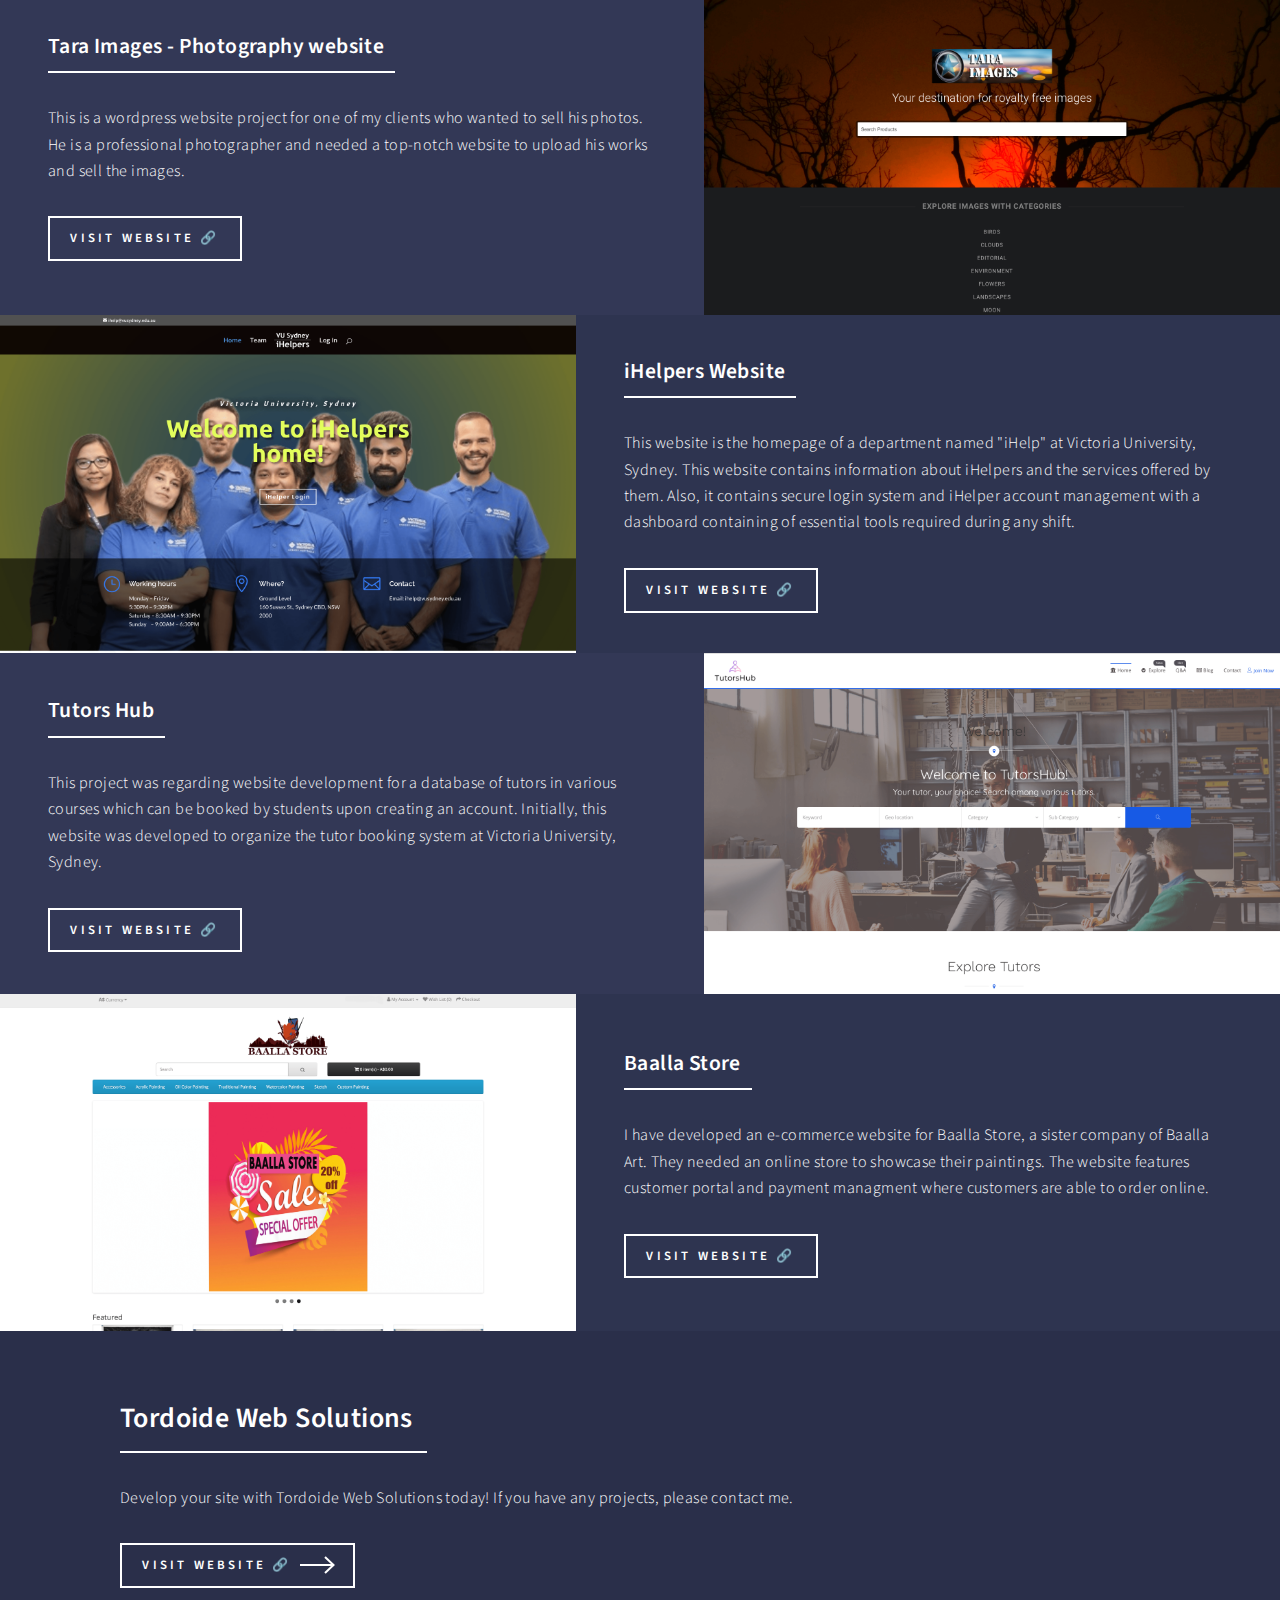
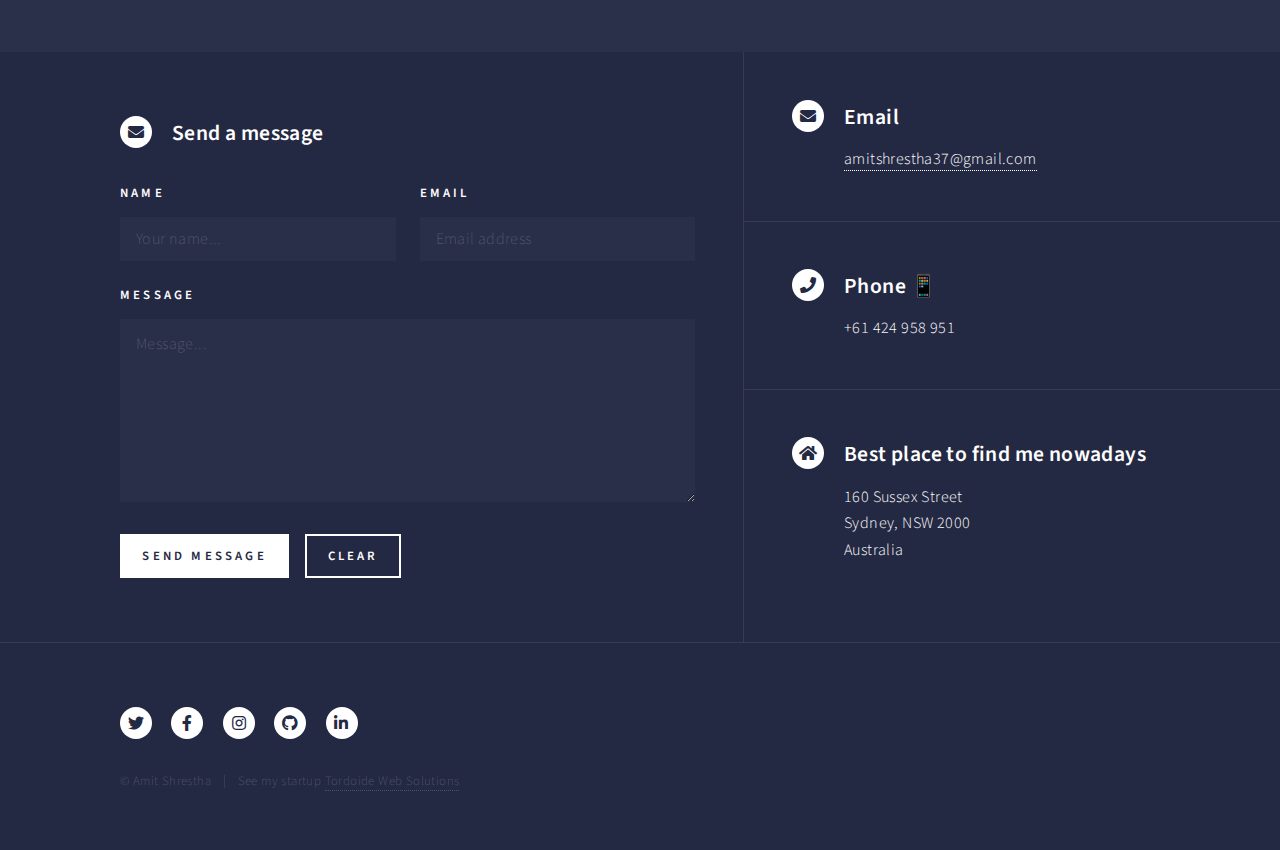
==== commit 00da6fed: "Updates" ====
--- a/projects/index.html
+++ b/projects/index.html
@@ -22,7 +22,6 @@
 			<div id="wrapper">
 
 				<!-- Header -->
-				<!-- Note: The "styleN" class below should match that of the banner element. -->
 				<header id="header" class="alt">
 					<img src="../images/logo-white.png" class="logo-img"><a href="../index.html" class="logo"><strong>Shrestha</strong> <span>Amit</span></a>
 					<nav>
@@ -46,7 +45,6 @@
 					</nav>
 
 				<!-- Banner -->
-				<!-- Note: The "styleN" class below should match that of the header element. -->
 					<section id="banner" class="style2">
 						<div class="inner">
 							<span class="image">
@@ -167,7 +165,7 @@
 								<header class="major">
 									<h2>Tordoide Web Solutions</h2>
 								</header>
-								<p>I am working as an independent web contractor with Tordoide Web Solutions. If you have any projects, please contact us.</p>
+								<p>Develop your site with Tordoide Web Solutions today! If you have any projects, please contact me.</p>
 								<ul class="actions">
 									<li><a href="https://tordoide.com" class="button next">Visit website 🔗</a></li>
 								</ul>
--- a/assets/css/main.css
+++ b/assets/css/main.css
@@ -1,11 +1,5 @@
 @import url(fontawesome-all.min.css);
 @import url("https://fonts.googleapis.com/css?family=Source+Sans+Pro:300,300italic,600,600italic");
-
-/*
-	Forty by HTML5 UP
-	html5up.net | @ajlkn
-	Free for personal and commercial use under the CCA 3.0 license (html5up.net/license)
-*/
 
 html, body, div, span, applet, object,
 iframe, h1, h2, h3, h4, h5, h6, p, blockquote,
@@ -3430,7 +3424,7 @@
 			-ms-transition-delay: 0.75s;
 			transition-delay: 0.75s;
 			pointer-events: none;
-			background-image: linear-gradient(to bottom right, blue, red);
+			background-image: linear-gradient(to bottom right, red, blue, yellow);
 			/*background-color: #242943;*/
 			content: '';
 			display: block;
@@ -3970,4 +3964,4 @@
 			transform: none;
 			opacity: 1;
 			visibility: visible;
-		}+		}
--- a/assets/css/noscript.css
+++ b/assets/css/noscript.css
@@ -1,9 +1,3 @@
-/*
-	Forty by HTML5 UP
-	html5up.net | @ajlkn
-	Free for personal and commercial use under the CCA 3.0 license (html5up.net/license)
-*/
-
 /* Banner */
 
 	body.is-preload #banner:after {
@@ -20,4 +14,4 @@
 		-ms-transform: none;
 		transform: none;
 		opacity: 1;
-	}+	}
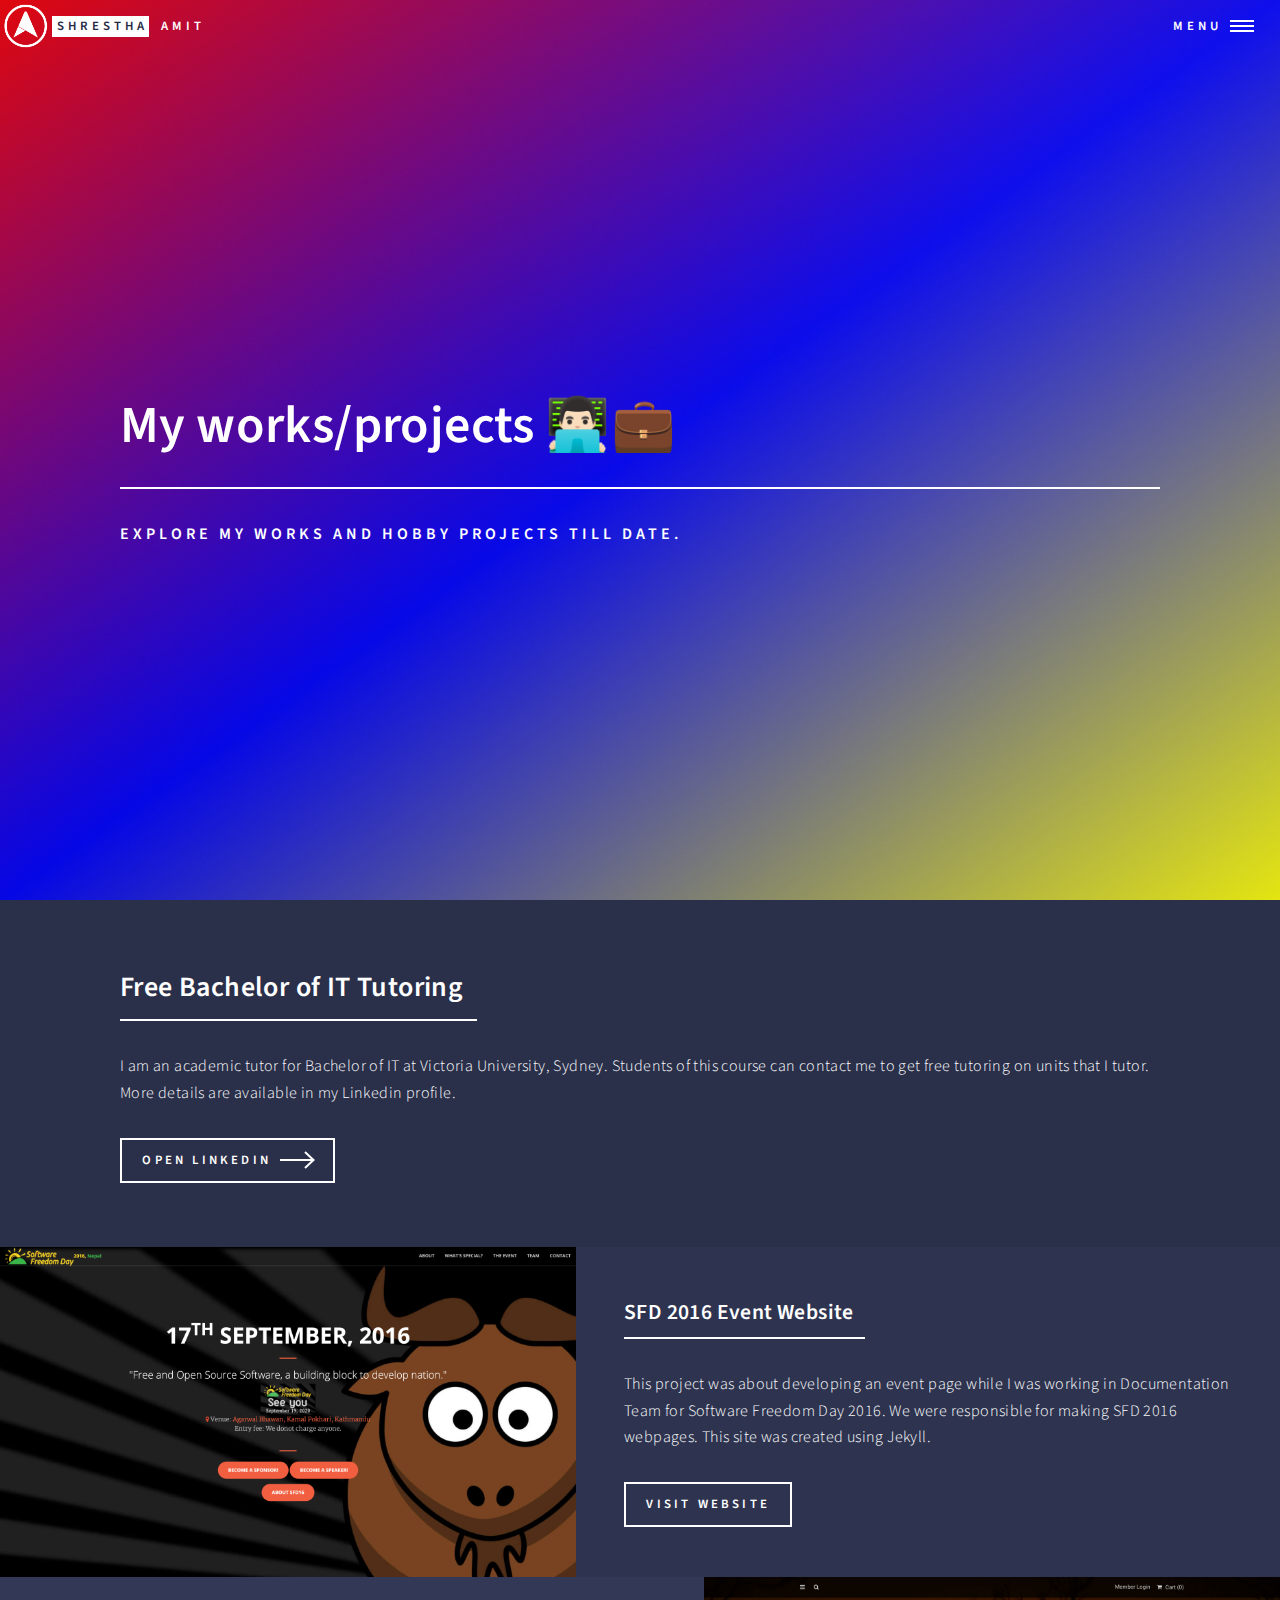
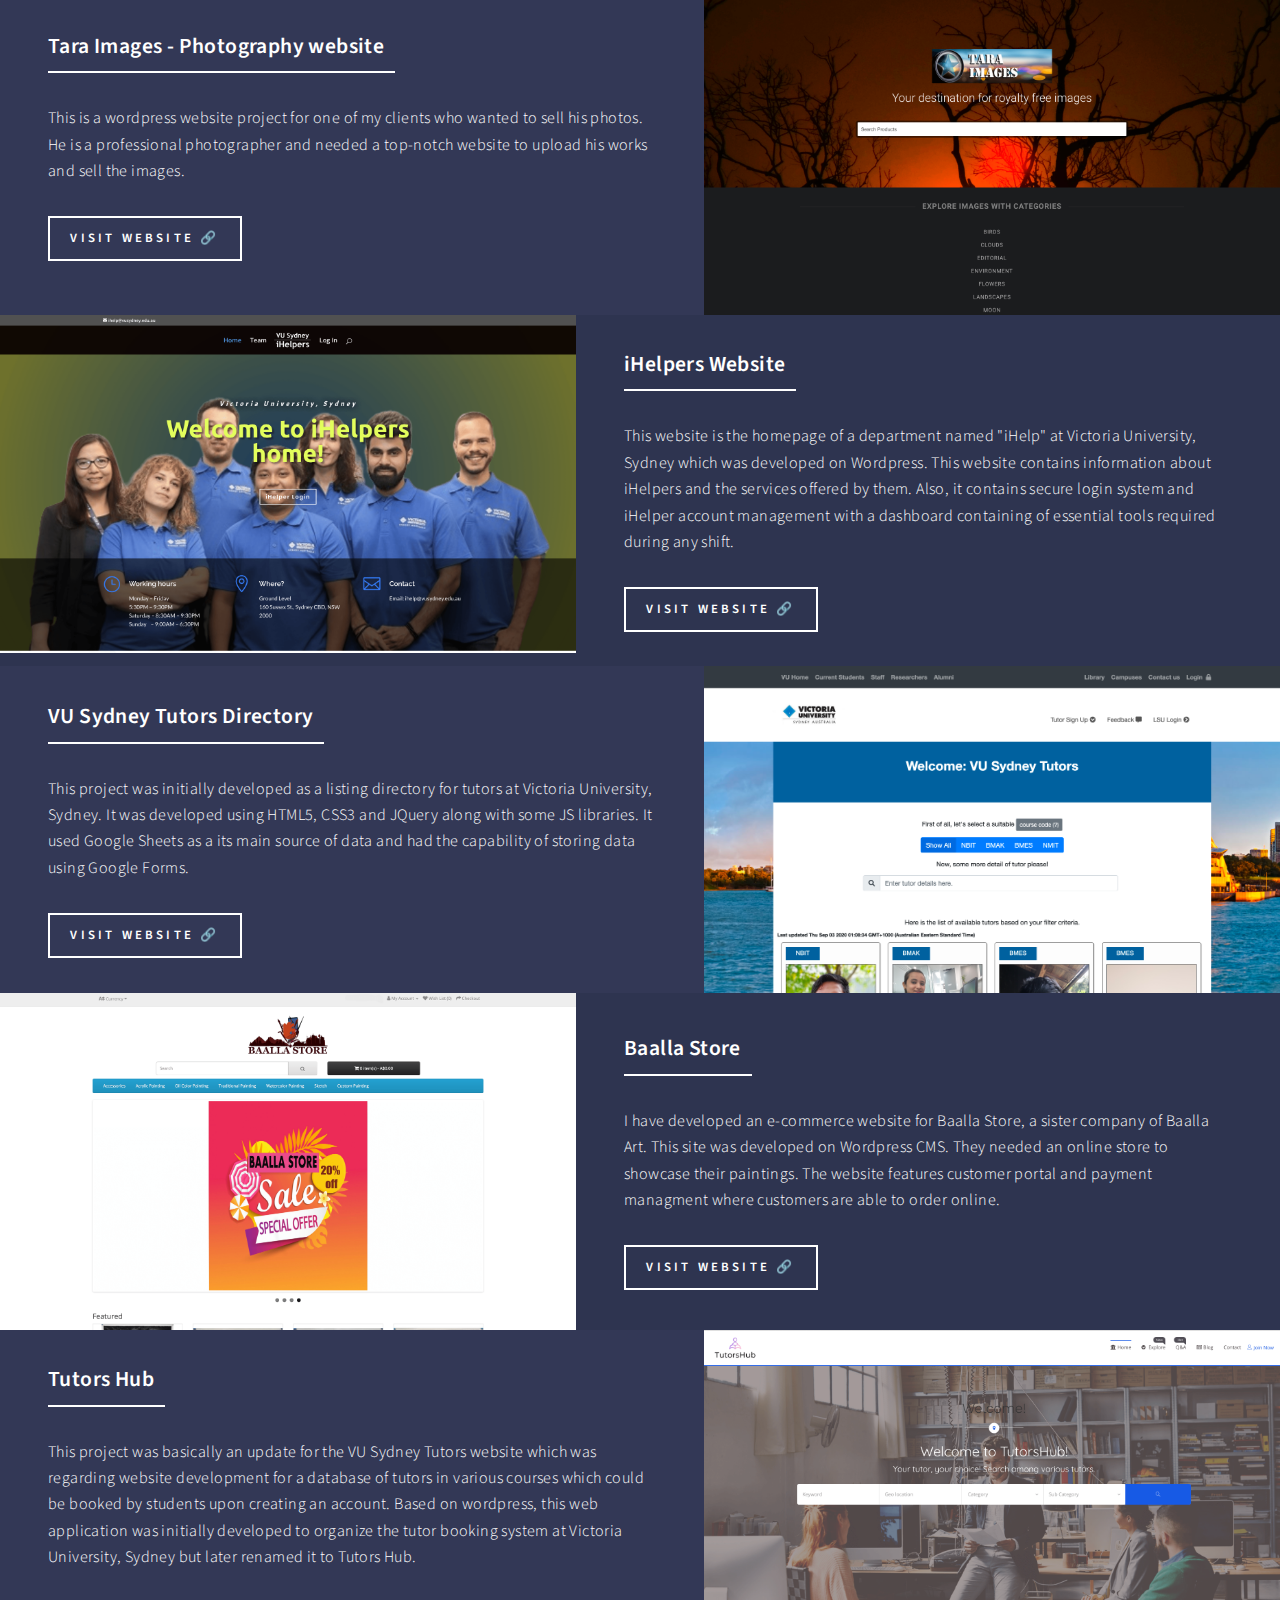
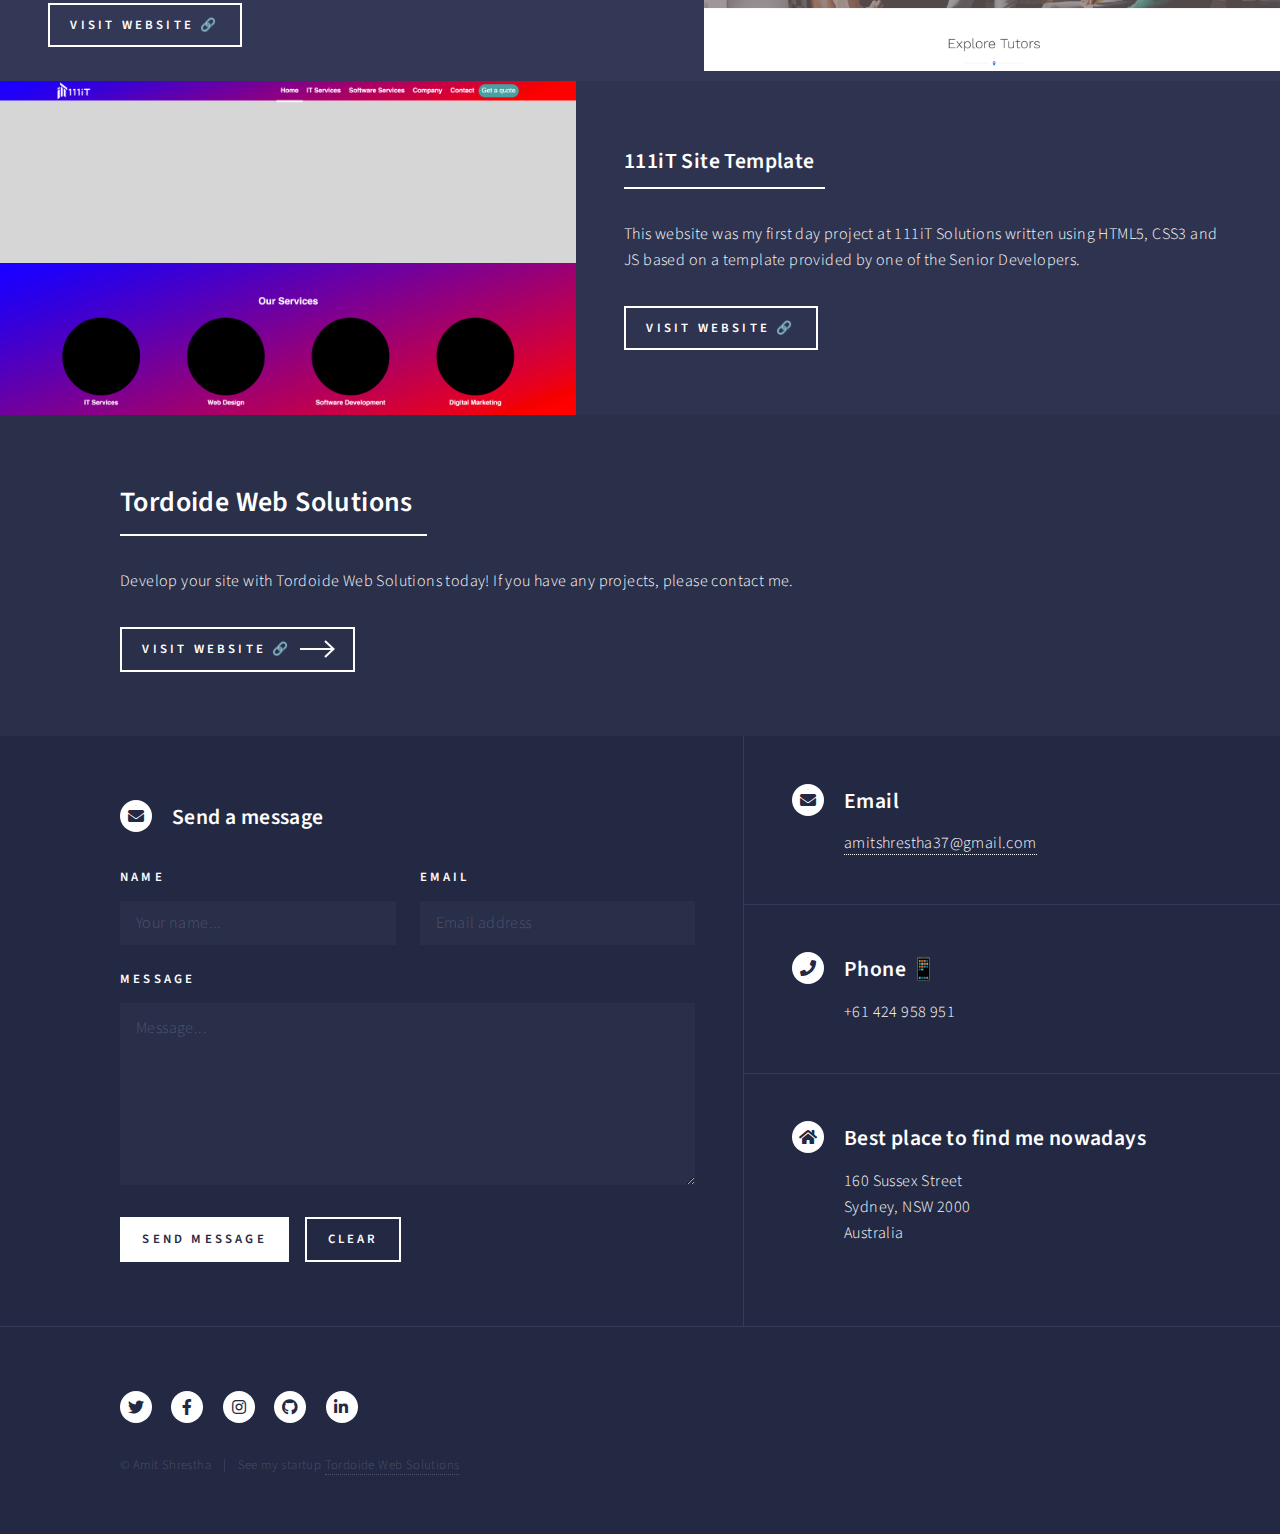
==== commit 18ce59cd: "Updates" ====
--- a/projects/index.html
+++ b/projects/index.html
@@ -86,7 +86,7 @@
 											<header class="major">
 												<h3>SFD 2016 Event Website</h3>
 											</header>
-											<p>This project was about developing an event page while I was working in Documentation Team for Software Freedom Day 2016. We were responsible for making SFD 2016 webpages. Created using Jekyll.</p>
+											<p>This project was about developing an event page while I was working in Documentation Team for Software Freedom Day 2016. We were responsible for making SFD 2016 webpages. This site was created using Jekyll.</p>
 											<ul class="actions">
 												<li><a href="https://foss-np.github.io/sfd-2016/" class="button">Visit website</a></li>
 											</ul>
@@ -118,13 +118,48 @@
 											<header class="major">
 												<h3>iHelpers Website</h3>
 											</header>
-											<p>This website is the homepage of a department named "iHelp" at Victoria University, Sydney. This website contains information about iHelpers and the services offered by them. Also, it contains secure login system and iHelper account management with a dashboard containing of essential tools required during any shift.</p>
+											<p>This website is the homepage of a department named "iHelp" at Victoria University, Sydney which was developed on Wordpress. This website contains information about iHelpers and the services offered by them. Also, it contains secure login system and iHelper account management with a dashboard containing of essential tools required during any shift.</p>
 											<ul class="actions">
 												<li><a href="https://ihelpers.tk" class="button">Visit website 🔗</a></li>
 											</ul>
 										</div>
 									</div>
 								</section>
+
+								<section>
+									<a href="https://amitshrestha.info.np/vusydneytutors" class="image">
+										<img src="../images/vusydneytutors.png" alt="" data-position="top center" />
+									</a>
+									<div class="content">
+										<div class="inner">
+											<header class="major">
+												<h3>VU Sydney Tutors Directory</h3>
+											</header>
+											<p>This project was initially developed as a listing directory for tutors at Victoria University, Sydney. It was developed using HTML5, CSS3 and JQuery along with some JS libraries. It used Google Sheets as a its main source of data and had the capability of storing data using Google Forms.</p>
+											<ul class="actions">
+												<li><a href="https://amitshrestha.info.np/vusydneytutors" class="button">Visit website 🔗</a></li>
+											</ul>
+										</div>
+									</div>
+								</section>
+
+								<section>
+									<a href="https://ihelpers.tk" class="image">
+										<img src="../images/baallastore.png" alt="" data-position="25% 25%" />
+									</a>
+									<div class="content">
+										<div class="inner">
+											<header class="major">
+												<h3>Baalla Store</h3>
+											</header>
+											<p>I have developed an e-commerce website for Baalla Store, a sister company of Baalla Art. This site was developed on Wordpress CMS. They needed an online store to showcase their paintings. The website features customer portal and payment managment where customers are able to order online.</p>
+											<ul class="actions">
+												<li><a href="https://baallastore.com" class="button">Visit website 🔗</a></li>
+											</ul>
+										</div>
+									</div>
+								</section>
+
 								<section>
 									<a href="https://tutorshub.ml" class="image">
 										<img src="../images/tutorshub.png" alt="" data-position="top center" />
@@ -134,7 +169,7 @@
 											<header class="major">
 												<h3>Tutors Hub</h3>
 											</header>
-											<p>This project was regarding website development for a database of tutors in various courses which can be booked by students upon creating an account. Initially, this website was developed to organize the tutor booking system at Victoria University, Sydney.</p>
+											<p>This project was basically an update for the VU Sydney Tutors website which was regarding website development for a database of tutors in various courses which could be booked by students upon creating an account. Based on wordpress, this web application was initially developed to organize the tutor booking system at Victoria University, Sydney but later renamed it to Tutors Hub.</p>
 											<ul class="actions">
 												<li><a href="https://tutorshub.ml" class="button">Visit website 🔗</a></li>
 											</ul>
@@ -142,21 +177,22 @@
 									</div>
 								</section>
 								<section>
-									<a href="https://ihelpers.tk" class="image">
-										<img src="../images/baallastore.png" alt="" data-position="25% 25%" />
-									</a>
-									<div class="content">
-										<div class="inner">
-											<header class="major">
-												<h3>Baalla Store</h3>
-											</header>
-											<p>I have developed an e-commerce website for Baalla Store, a sister company of Baalla Art. They needed an online store to showcase their paintings. The website features customer portal and payment managment where customers are able to order online.</p>
-											<ul class="actions">
-												<li><a href="https://baallastore.com" class="button">Visit website 🔗</a></li>
-											</ul>
-										</div>
-									</div>
-								</section>
+									<a href="https://amitshrestha.info.np/111iT-site-template/" class="image">
+										<img src="../images/111ittemplate.png" alt="" data-position="25% 25%" />
+									</a>
+									<div class="content">
+										<div class="inner">
+											<header class="major">
+												<h3>111iT Site Template</h3>
+											</header>
+											<p>This website was my first day project at 111iT Solutions written using HTML5, CSS3 and JS based on a template provided by one of the Senior Developers.</p>
+											<ul class="actions">
+												<li><a href="https://amitshrestha.info.np/111iT-site-template/" class="button">Visit website 🔗</a></li>
+											</ul>
+										</div>
+									</div>
+								</section>
+								
 							</section>
 
 						<!-- Three -->
